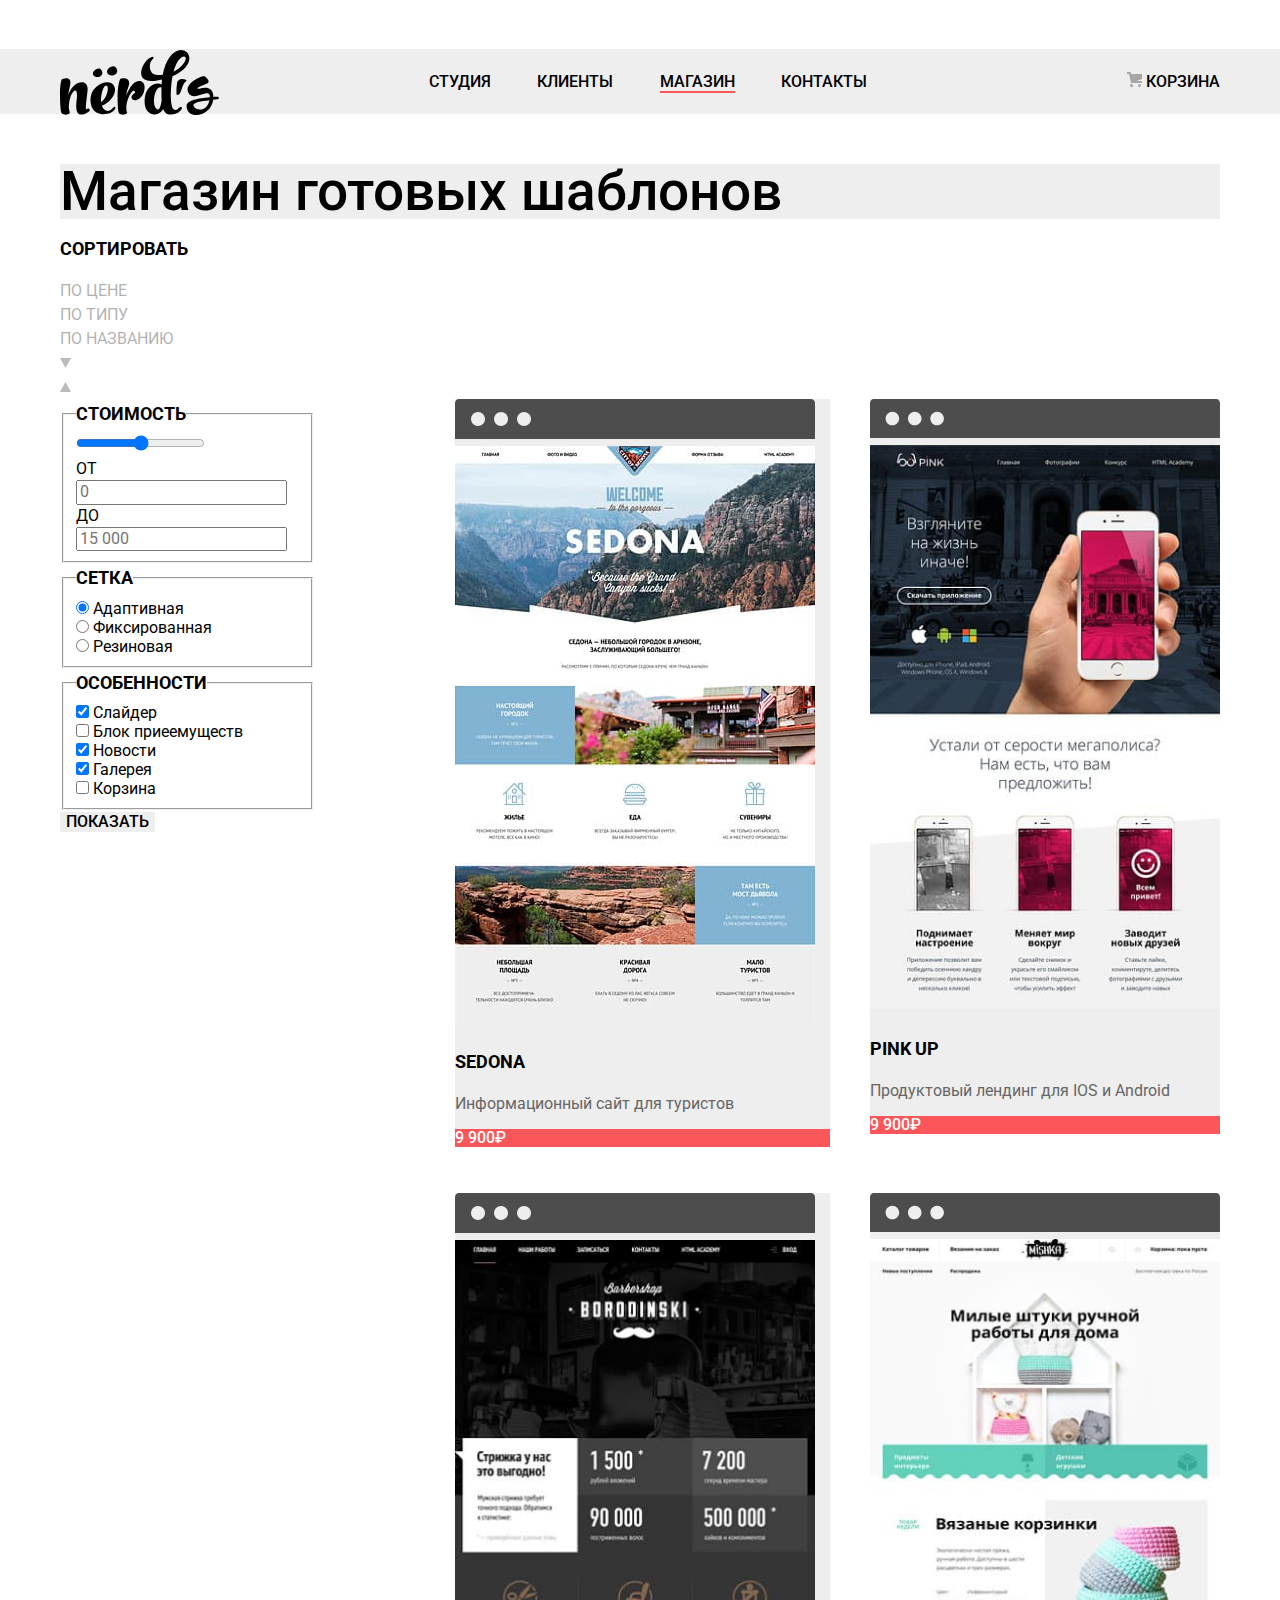
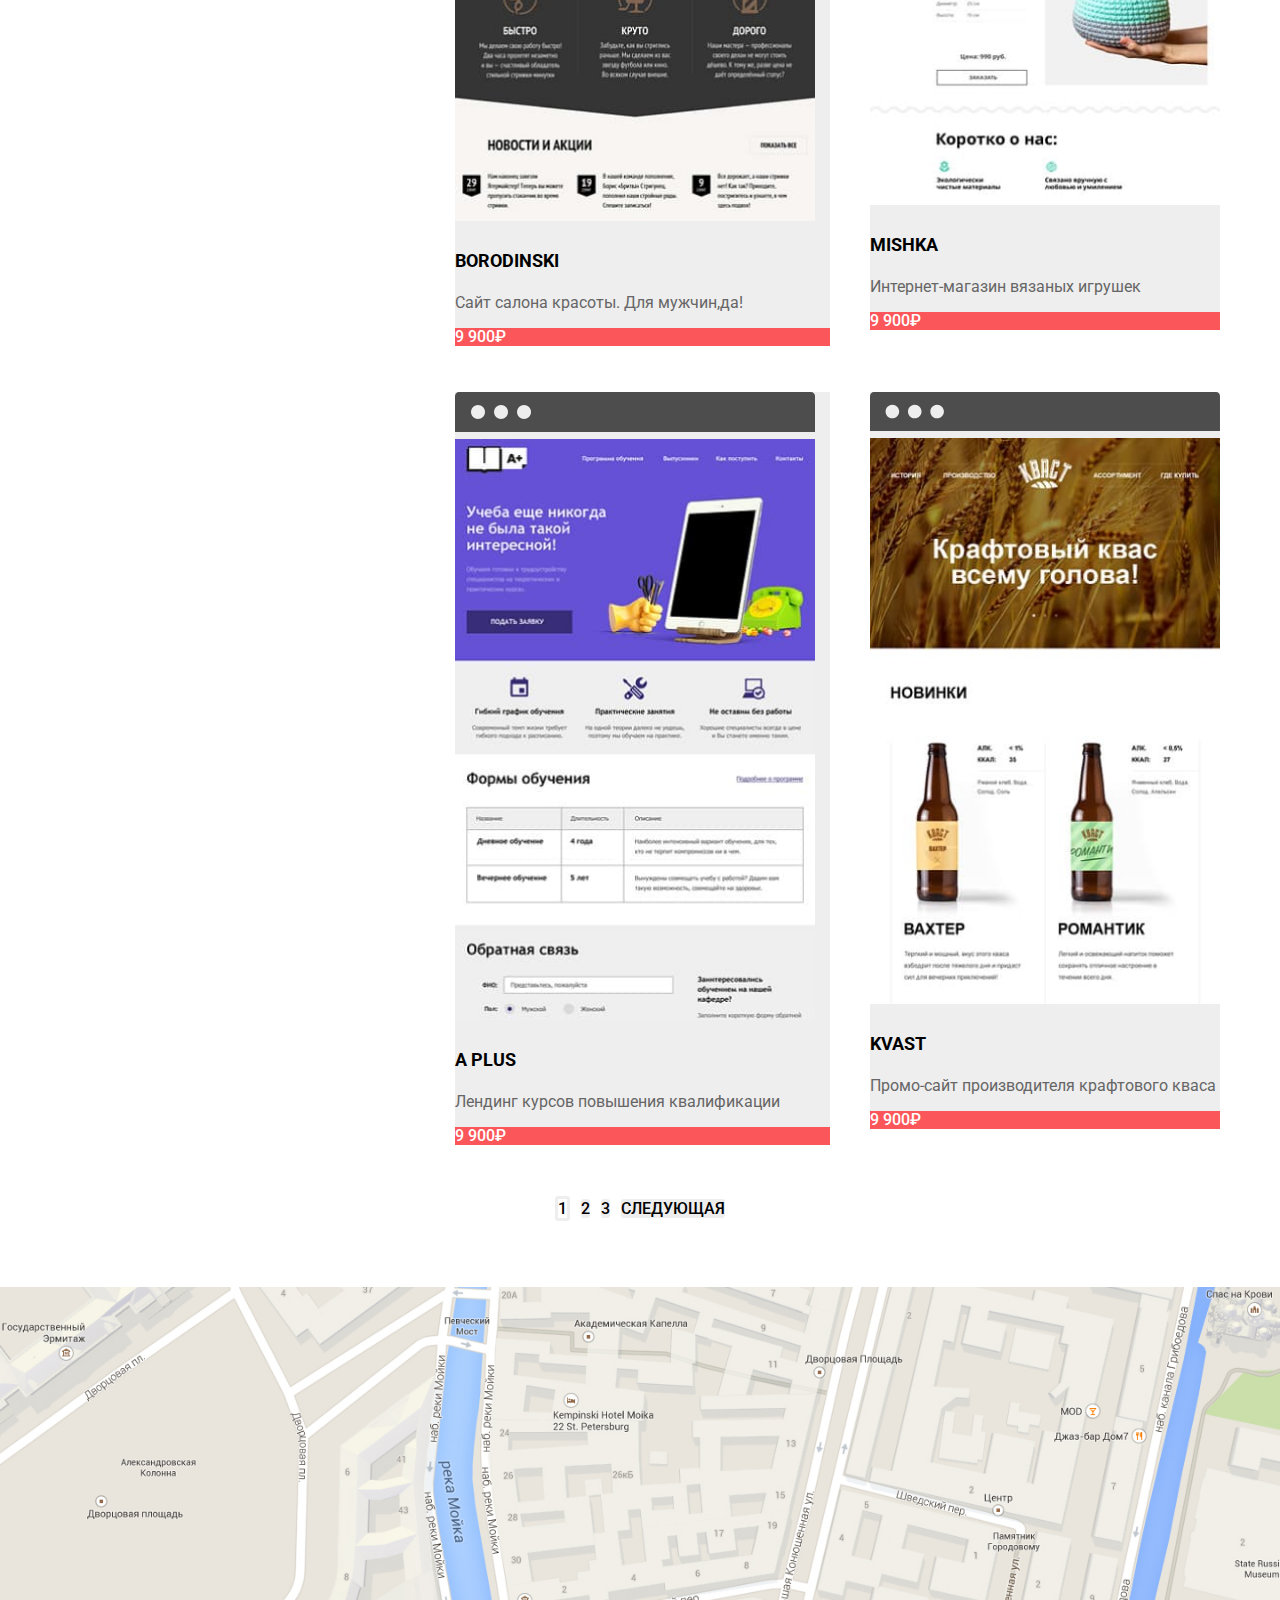
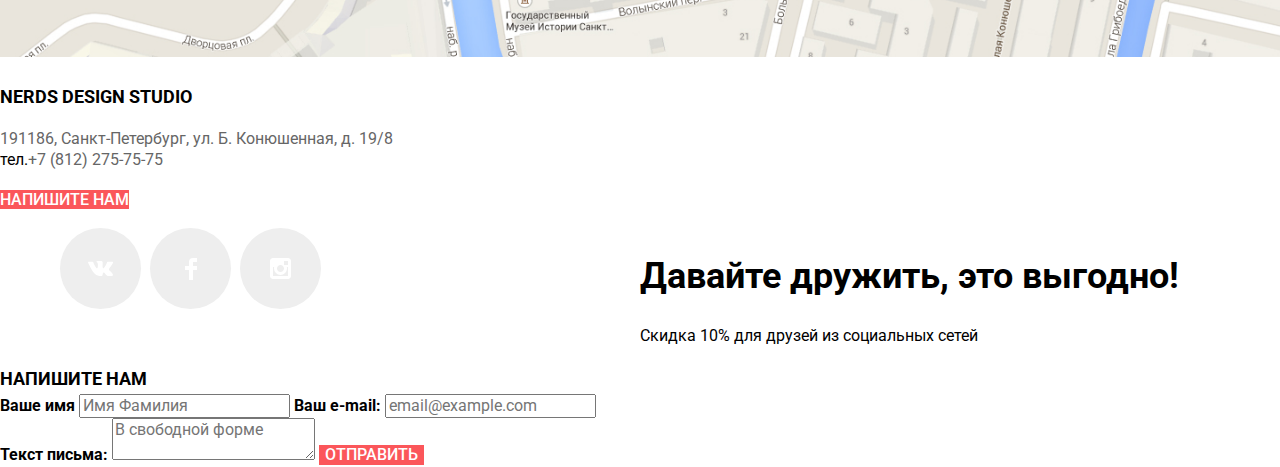
==== catalog.html @ 1a747d37 "6. built grids on flexes and grids" ====
<!DOCTYPE html>
<html class="page" lang="ru">
<head>
  <meta charset="utf-8">
  <title>Каталог "Nerd's" Магазин готовых шаблонов</title>
  <link rel="stylesheet" href="https://fonts.googleapis.com/css2?family=Roboto:wght@400;500;700&display=swap">
  <link href="css/normalize.css" rel="stylesheet">
  <link href="css/style.css" rel="stylesheet">
</head>
<body class="page-body">
<header>
  <nav class="header-nav">
    <div class="container">
      <a class="main-header-logo" href="index.html">
        <img src="img/header/nerds-logo.svg" alt="Логотип Нёрдс" width="159" height="65">
      </a>
      <ul class="site-navigation reset-list">
        <li>
          <a class="nav-link" href="index.html">Студия</a>
        </li>
        <li>
          <a class="nav-link" href="#">Клиенты</a>
        </li>
        <li>
          <a class="nav-link nav-link--active" href="#">Магазин</a>
        </li>
        <li>
          <a class="nav-link" href="#">Контакты</a>
        </li>
      </ul>
      <div class="custom-navigation">
        <a href="#">
          <img src="img/header/cart-icon.svg" width="15" height="15" alt="Значек корзины">
          Корзина
        </a>
      </div>
    </div>
  </nav>
</header>
<main class="container">
  <h1 class="promo-title">Магазин готовых шаблонов</h1>
  <section>
    <section>
      <h2 class="sorting-subtitle">Сортировать</h2>
      <ul class="reset-list">
        <li>
          <a class="sorting-link" href="#">По цене</a>
        </li>
        <li>
          <a class="sorting-link" href="#">По типу</a>
        </li>
        <li>
          <a class="sorting-link" href="#">По названию</a>
        </li>
        <li>
          <a class="sorting-link" href="#">
            <img src="img/catalog/icon-down-dir.svg" width="11" height="10" alt="Убывание">
          </a>
        </li>
        <li>
          <a class="sorting-link" href="#">
            <img src="img/catalog/icon-up-dir.svg" width="11" height="10" alt="Возрастание">
          </a>
        </li>
      </ul>
    </section>
    <div class="grid-catalog">
      <section>
        <form action="https://echo.htmlacademy.ru" method="post">
          <fieldset>
            <legend class="form-legend">Стоимость</legend>
            <input type="range" name="slider-price" min="0" max="15000" step="1">
            <ul class="reset-list cost-list">
              <li>
                <label>
                  От
                  <input class="number-price" type="number" name="min-price" placeholder="0" min="0">
                </label>
              </li>
              <li>
                <label>
                  До
                  <input class="number-price" type="number" name="max-price" placeholder="15 000" max="15000">
                </label>
              </li>
            </ul>
          </fieldset>
          <fieldset>
            <legend class="form-legend">Сетка</legend>
            <ul class="reset-list grid-title">
              <li>
                <input class="grid-input-radio" id="adaptive-radio-input" type="radio" name="grid" value="Adaptive"
                       checked>
                <label class="grid-label" for="adaptive-radio-input">
                  Адаптивная
                </label>
              </li>
              <li>
                <input class="grid-input-radio" id="fixed-radio-input" type="radio" name="grid" value="Fixed">
                <label class="grid-label" for="fixed-radio-input">
                  Фиксированная
                </label>
              </li>
              <li>
                <input class="grid-input-radio" id="rubber-radio-input" type="radio" name="grid" value="Rubber">
                <label class="grid-label" for="rubber-radio-input">
                  Резиновая
                </label>
              </li>
            </ul>
          </fieldset>
          <fieldset>
            <legend class="sorting-subtitle">Особенности</legend>
            <ul class="reset-list features-input-list">
              <li>
                <input class="features-input-checkbox" id="slider-checkbox-input" type="checkbox" name="slider" checked>
                <label class="features-label" for="slider-checkbox-input">
                  Слайдер
                </label>
              </li>
              <li>
                <input class="features-input-checkbox" id="advantage-block-checkbox-input" type="checkbox"
                       name="advantage-block">
                <label class="features-label" for="advantage-block-checkbox-input">
                  Блок приеемуществ
                </label>
              </li>
              <li>
                <input class="features-input-checkbox" id="news-checkbox-input" type="checkbox" name="news" checked>
                <label class="features-label" for="news-checkbox-input">
                  Новости
                </label>
              </li>
              <li>
                <input class="features-input-checkbox" id="gallery-checkbox-input" type="checkbox" name="gallery"
                       checked>
                <label class="features-label" for="gallery-checkbox-input">
                  Галерея
                </label>
              </li>
              <li>
                <input class="features-input-checkbox" id="basket-checkbox-input" type="checkbox" name="basket">
                <label class="features-label" for="basket-checkbox-input">
                  Корзина
                </label>
              </li>
            </ul>
          </fieldset>
          <button class="button button--gray button-border--reset" type="submit">Показать</button>
        </form>
      </section>
      <section>
        <h2 class="visually-hidden">Карточки товаров</h2>
        <ul class="reset-list grid-card">
          <li>
            <article class="card">
              <img src="img/catalog/browser.svg" alt="Черная плашка с тремя кружочками" width="360" height="40">
              <img src="img/catalog/img-sedona.jpg" alt="Сайт Седона за 9900₽" width="360" height="580">
              <section class="card-info">
                <a href="#" aria-label="Ссылка на покупку сайта Седона за 9900₽">
                  <h3 class="catalog-subtitle">Sedona</h3>
                </a>
                <p>
                  Информационный сайт
                  для туристов
                </p>
                <p class="button button--cost">9 900₽</p>
              </section>
            </article>
          </li>
          <li>
            <article class="card">
              <img src="img/catalog/browser.svg" alt="Черная плашка с тремя кружочками" width="360" height="40">
              <img src="img/catalog/img-pink.jpg" alt="Сайт Пинк за 9900₽" width="360" height="580">
              <section class="card-info">
                <a href="#" aria-label="Ссылка на покупку сайта Пинк за 9900₽">
                  <h3 class="catalog-subtitle">Pink up</h3>
                </a>
                <p>
                  Продуктовый лендинг
                  для IOS и Android
                </p>
                <p class="button button--cost">9 900₽</p>
              </section>
            </article>
          </li>
          <li>
            <article class="card">
              <img src="img/catalog/browser.svg" alt="Черная плашка с тремя кружочками" width="360" height="40">
              <img src="img/catalog/img-barbershop.jpg" alt="Сайт Барбершоп Бородинский за 9900₽" width="360"
                   height="580">
              <section class="card-info">
                <a href="#" aria-label="Ссылка на покупку сайта Бородинский за 9900₽">
                  <h3 class="catalog-subtitle">Borodinski</h3>
                </a>
                <p>
                  Сайт салона красоты.
                  Для мужчин,да!
                </p>
                <p class="button button--cost">9 900₽</p>
              </section>
            </article>
          </li>
          <li>
            <article class="card">
              <img src="img/catalog/browser.svg" alt="Черная плашка с тремя кружочками" width="360" height="40">
              <img src="img/catalog/img-mishka.jpg" alt="Сайт Мишка за 9900₽" width="360" height="580">
              <section class="card-info">
                <a href="#" aria-label="Ссылка на покупку сайта Мишка за 9900₽">
                  <h3 class="catalog-subtitle">Mishka</h3>
                </a>
                <p>
                  Интернет-магазин
                  вязаных игрушек
                </p>
                <p class="button button--cost">9 900₽</p>
              </section>
            </article>
          </li>
          <li>
            <article class="card">
              <img src="img/catalog/browser.svg" alt="Черная плашка с тремя кружочками" width="360" height="40">
              <img src="img/catalog/img-aplus.jpg" alt="Сайт А плюс за 9900₽" width="360" height="580">
              <section class="card-info">
                <a href="#" aria-label="Ссылка на покупку сайта А плюс за 9900₽">
                  <h3 class="catalog-subtitle">A plus</h3>
                </a>
                <p>
                  Лендинг курсов повышения
                  квалификации
                </p>
                <p class="button button--cost">9 900₽</p>
              </section>
            </article>
          </li>
          <li>
            <article class="card">
              <img src="img/catalog/browser.svg" alt="Черная плашка с тремя кружочками" width="360" height="40">
              <img src="img/catalog/img-kvast.jpg" alt="Сайт Кваст за 9900₽" width="360" height="580">
              <section class="card-info">
                <a href="#" aria-label="Ссылка на покупку сайта Кваст за 9900₽">
                  <h3 class="catalog-subtitle">Kvast</h3>
                </a>
                <p>
                  Промо-сайт производителя
                  крафтового кваса
                </p>
                <p class="button button--cost">9 900₽</p>
              </section>
            </article>
          </li>
        </ul>
      </section>
    </div>
    <section>
      <h2 class="visually-hidden">Страницы</h2>
      <ul class="reset-list pagination">
        <li>
          <a class="button button--gray button-pagination button-pagination--active">1</a>
        </li>
        <li>
          <a class="button button--gray button-pagination" href="#">2</a>
        </li>
        <li>
          <a class="button button--gray button-pagination" href="#">3</a>
        </li>
        <li>
          <a class="button button--gray button-pagination" href="#">Следующая</a>
        </li>
      </ul>
    </section>
</main>
<footer>
  <section>
    <h2 class="visually-hidden">Карта</h2>
    <section>
      <img src="img/footer/map.png" alt="Карта" width="1440" height="460">
    </section>
    <section>
      <h3 class="title-adress">Nerds design studio</h3>
      <address class="text-contact">
        191186, Санкт-Петербург,
        ул. Б. Конюшенная, д. 19/8
      </address>
      тел.<a class="text-contact" href="tel:+78122757575" aria-label="Контактный номер телефона">+7 (812) 275-75-75</a>
      <p>
        <a href="#" class="button">Напишите нам</a>
      </p>
    </section>
  </section>
  <div class="container social-group">
    <section>
      <ul class="reset-list social-links-group">
        <li>
          <a class="social-link" href="#">
            <img class="social-img" src="img/footer/vk-icon.svg" alt="Вконтакте" width="26" height="15"/>
          </a>
        </li>
        <li>
          <a class="social-link" href="#">
            <img class="social-img" src="img/footer/fb-icon.svg" alt="Фейсбук" width="12" height="22"/>
          </a>
        </li>
        <li>
          <a class="social-link" href="#">
            <img class="social-img" src="img/footer/insta-icon.svg" alt="Инстаграм" width="21" height="21"/>
          </a>
        </li>
      </ul>
    </section>
    <section>
      <h2 class="title-footer">Давайте дружить, это выгодно!</h2>
      <p>Скидка 10% для друзей из социальных сетей</p>
    </section>
  </div>
</footer>
<form action="https://echo.htmlacademy.ru" method="post">
  <legend class="form-legend">Напишите нам</legend>
  <label class="input-label">
    Ваше имя
    <input class="input-text" type="text" name="name" placeholder="Имя Фамилия">
  </label>
  <label class="input-label">
    Ваш e-mail:
    <input class="input-text" type="email" name="e-mail" placeholder="email@example.com">
  </label><br>
  <label class="input-label">
    Текст письма:
    <textarea class="input-text" name="letter" placeholder="В свободной форме"></textarea>
  </label>
  <button class="button button-border--reset" type="submit">Отправить</button>
</form>
</body>
</html>
---- css/style.css ----
:root {
  --gray: #EEEEEE;
  --gray-hover: #DFDFDF;
  --gray-active: #D5D5D5;
  --dark-gray: #666666;
  --black: #000000;
  --coral: #FB565A;
  --coral-hover: #E74246;
  --coral-active: #D7373B;
  --green: #00CA74;
  --green-hover: #00BC6C;
  --green-active: #00AA62;
  --yellow: #EFC849;
  --yellow-hover: #EAB534;
  --yellow-active: #E5A722;
  --white: #FFFFFF;
}

body {
  margin: 0;
  padding: 0;
  min-width: 1180px;
  font-family: "PT Sans Narrow", Roboto, sans-serif;
  font-size: 16px;
  line-height: 24px;
}

img {
  max-width: 100%;
  height: auto;
}

.container {
  width: 1160px;
  margin: 0 auto;
  padding: 0 70px;
}

.page {
  height: 100%;
}

.main-header-logo {
  width: 159px;
  height: 65px;
}

.page-body {
  min-height: 100%;
  display: grid;
  grid-template-rows: min-content 1fr min-content;
  align-content: start;
}

.visually-hidden {
  position: absolute;
  width: 1px;
  height: 1px;
  clip: rect(0 0 0 0);
  clip-path: inset(50%);
  overflow: hidden;
  white-space: nowrap;
}

a {
  text-decoration: none;
  color: var(--black);
}

.promo-block,
.header-nav,
.promo-title {
  background-color: var(--gray);
}

.reset-list {
  margin: 0px;
  padding: 0px;
  list-style: none;
}

.header-nav {
  margin-bottom: 50px;
  font-weight: 500;
  line-height: 30px;
  text-transform: uppercase;
  color: var(--black);
}

.container {
  max-width: 1160px;
  margin: 0 auto;
  padding: 0 10px;
}

.header-nav .container {
  margin-top: 49px;
  display: flex;
  justify-content: space-between;
  align-items: center;
}

.promo-block {
  margin-bottom: 80px;
}

.promo {
  max-width: 537px;
}

.slider-buttons {
  display: flex;
}

.site-navigation {
  min-width: 438px;
  display: flex;
  flex-direction: row;
  justify-content: space-between;
}

.custom-navigation {
  padding-left: 50px;
}

.nav-link--active {
  border-bottom: 2px solid var(--coral);
}

.header-nav a:hover {
  color: var(--coral);
}

.header-nav a:active {
  color: var(--black);
  opacity: 0.3;
}

.promo-title {
  box-sizing: border-box;
  margin: auto;
  font-weight: 500;
  font-size: 55px;
  line-height: 55px;
  text-decoration: none;
}

.promo-slider-1 {
  background: url("../img/index/nerds-index-slide1.png") no-repeat;;
}

.promo-slider-2 {
  background: url("../img/index/nerds-index-slide2.png") no-repeat;
}

.promo-slider-3 {
  background: url("../img/index/nerds-index-slide3.png") no-repeat;
}

.promo-slider-2,
.promo-slider-3 {
  display: none;
}

.category-block {
  display: grid;
  grid-template-columns: 300px 300px 300px;
  gap: 100px;
  margin-bottom: 156px;
}

.info-about-us {
  display: grid;
  grid-template-columns: 652px 360px;
  grid-template-rows: 395px;
  column-gap: 142px;
  margin-bottom: 128px;
}

.statistics-group {
  display: grid;
  grid-template-columns: 1fr 1fr 1fr;
  gap: 15px;
}

.client-group {
  display: flex;
  justify-content: space-between;
}

.category {
  outline: 5px solid rgba(0, 255, 255, 0.7);
  outline-offset: -5px;
}

.social-group {
  display: grid;
  grid-template-columns: 1fr 1fr;
}

.social-links-group {
  display: flex ;
  gap: 9px;
}

.grid-catalog {
  display: grid;
  grid-template-columns: 1fr 3fr;
  gap: 140px;
  margin-bottom: 36px;
}

.grid-card {
  display: grid;
  grid-template-columns: auto auto;
  column-gap: 40px;
  row-gap: 30px;
}

.pagination {
  box-sizing: border-box;
  display: flex;
  justify-content: center;
  gap: 11px;
margin-bottom: 66px;
}

.button {
  font-size: 16px;
  line-height: 18px;
  font-weight: 500;
  color: var(--white);
  text-transform: uppercase;
  background-color: var(--coral);
}

.button:hover {
  background-color: var(--coral-hover);
}

.button:active {
  background-color: var(--coral-active);
  color: rgba(255, 255, 255, 0.3);
}


.category-title {
  text-transform: uppercase;
  font-size: 16px;
  line-height: 24px;
}

.slogan-about-us {
  font-weight: 500;
  font-size: 45px;
  line-height: 45px;
}

.title-about-us {
  font-style: normal;
  font-weight: bold;
  text-transform: uppercase;
}

.statistics {
  font-weight: bold;
  font-size: 45px;
  line-height: 64px;
}

.percent {
  font-weight: bold;
  font-size: 26px;
  line-height: 40px;
}

.statistics-description {
  font-size: 16px;
  line-height: 18px;
}

.text-contact {
  font-size: 16px;
  line-height: 18px;
  text-decoration: none;
  font-style: normal;
  color: var(--dark-gray);
}

.title-adress {
  font-weight: bold;
  font-size: 18px;
  line-height: 30px;
  text-transform: uppercase;
}

.title-footer {
  font-weight: bold;
  font-size: 36px;
  line-height: 36px;
}

.form-legend {
  font-weight: bold;
  font-size: 45px;
  line-height: 53px;
}

.input-label {
  font-weight: bold;
  font-size: 16px;
  line-height: 18px;
}

.input-text {
  font-size: 16px;
  line-height: 18px;
}

.sorting-subtitle,
.form-legend {
  font-weight: bold;
  font-size: 18px;
  line-height: 30px;
  text-transform: uppercase;
}

.sorting-link {
  text-transform: uppercase;
  opacity: 0.3;
}

.sorting-link:hover {
  opacity: 0.6;
}

.sorting-link:active {
  opacity: 1;
}

.grid-item {
  font-size: 16px;
  line-height: 19px;
}

.catalog-subtitle {
  font-weight: bold;
  font-size: 18px;
  line-height: 30px;
  text-transform: uppercase;
  color: var(--black);
}

.catalog-subtitle:hover {
  color: var(--coral);
}

.catalog-subtitle:active {
  color: var(--gray-active);
}

.card {
  background-color: var(--gray);
}

.card-info {
  font-size: 16px;
  line-height: 18px;
  color: var(--dark-gray);
  background-color: var(--gray);
}

.cost-list {
  font-size: 16px;
  line-height: 22px;
  text-transform: uppercase;
}

/* Chrome, Safari, Edge, Opera */
.number-price::-webkit-outer-spin-button,
.number-price::-webkit-inner-spin-button {
  -webkit-appearance: none;
  margin: 0;
}

/* Firefox */
.number-price[type=number] {
  -moz-appearance: textfield;
}

.grid-title {
  font-size: 16px;
  line-height: 19px;
}

.grid-input-radio:disabled + .grid-label {
  color: rgba(0, 0, 0, 0.3);
}

.features-input-checkbox:disabled + .features-label {
  color: rgba(0, 0, 0, 0.3);
}

.features-input-list {
  font-size: 16px;
  line-height: 19px;
}

.features-item:disabled {
  color: rgba(0, 0, 0, 0.3);
}

.button--cost:active {
  color: rgba(255, 255, 255, 1);
}

.button--green {
  background-color: var(--green);
}

.button--yellow {
  background-color: var(--yellow);
}

.button--gray {
  color: var(--black);
  background-color: var(--gray);
}

.button--gray:hover {
  color: var(--black);
  background-color: var(--gray-hover);
}

.button--gray:active {
  color: rgba(0, 0, 0, 0.3);
  background-color: var(--gray-hover);
}

.button-pagination {
  border-radius: 3px;
}

.button-pagination:active {
  box-shadow: inset 0px 3px 0px rgba(0, 1, 1, 0.1);
  border-radius: 3px;
  border: 0px solid var(--gray);
}

.button-pagination:hover {
  border: 0px solid var(--gray);
}

.button-pagination--active {
  background-color: var(--white);
  border: 3px solid var(--gray)
}

.client-link {
  opacity: 0.2;
}

.client-link:hover {
  opacity: 1;
}

.client-link:active {
  opacity: 0.1;
}

.social-link {
  width: 81px;
  height: 81px;
  display: grid;
  align-items: center;
  justify-content: center;
  background-color: var(--gray);
  border-radius: 50%;
}

.social-link:hover {
  background-color: var(--coral);
}

.social-link:active {
  background-color: var(--coral-active);
}

.social-link:active .social-img {
  opacity: 0.3;
}

.button--yellow:hover {
  background-color: var(--yellow-hover);
}

.button--yellow:active {
  background-color: var(--yellow-active);
}

.button--green:hover {
  background-color: var(--green-hover);
}

.button--green:active {
  background-color: var(--green-active);
}

.button-border--reset {
  border: none;
}
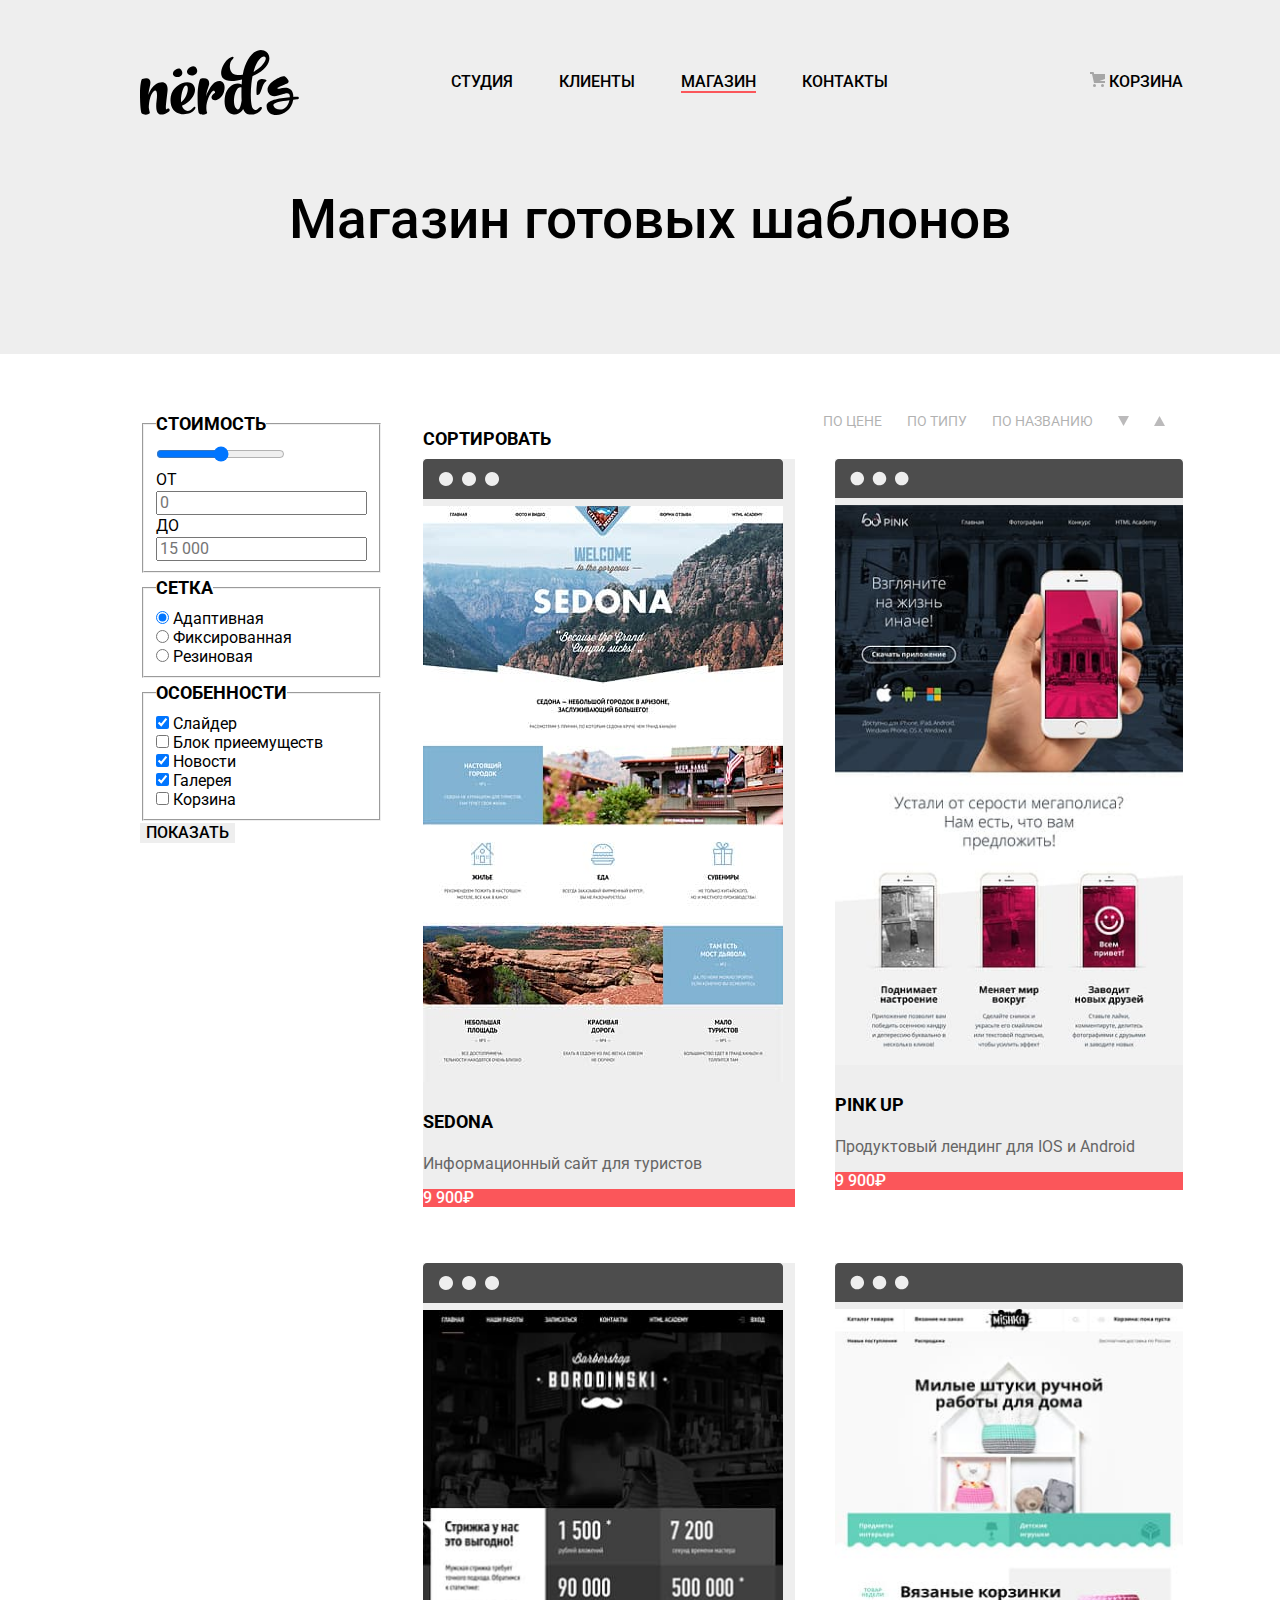
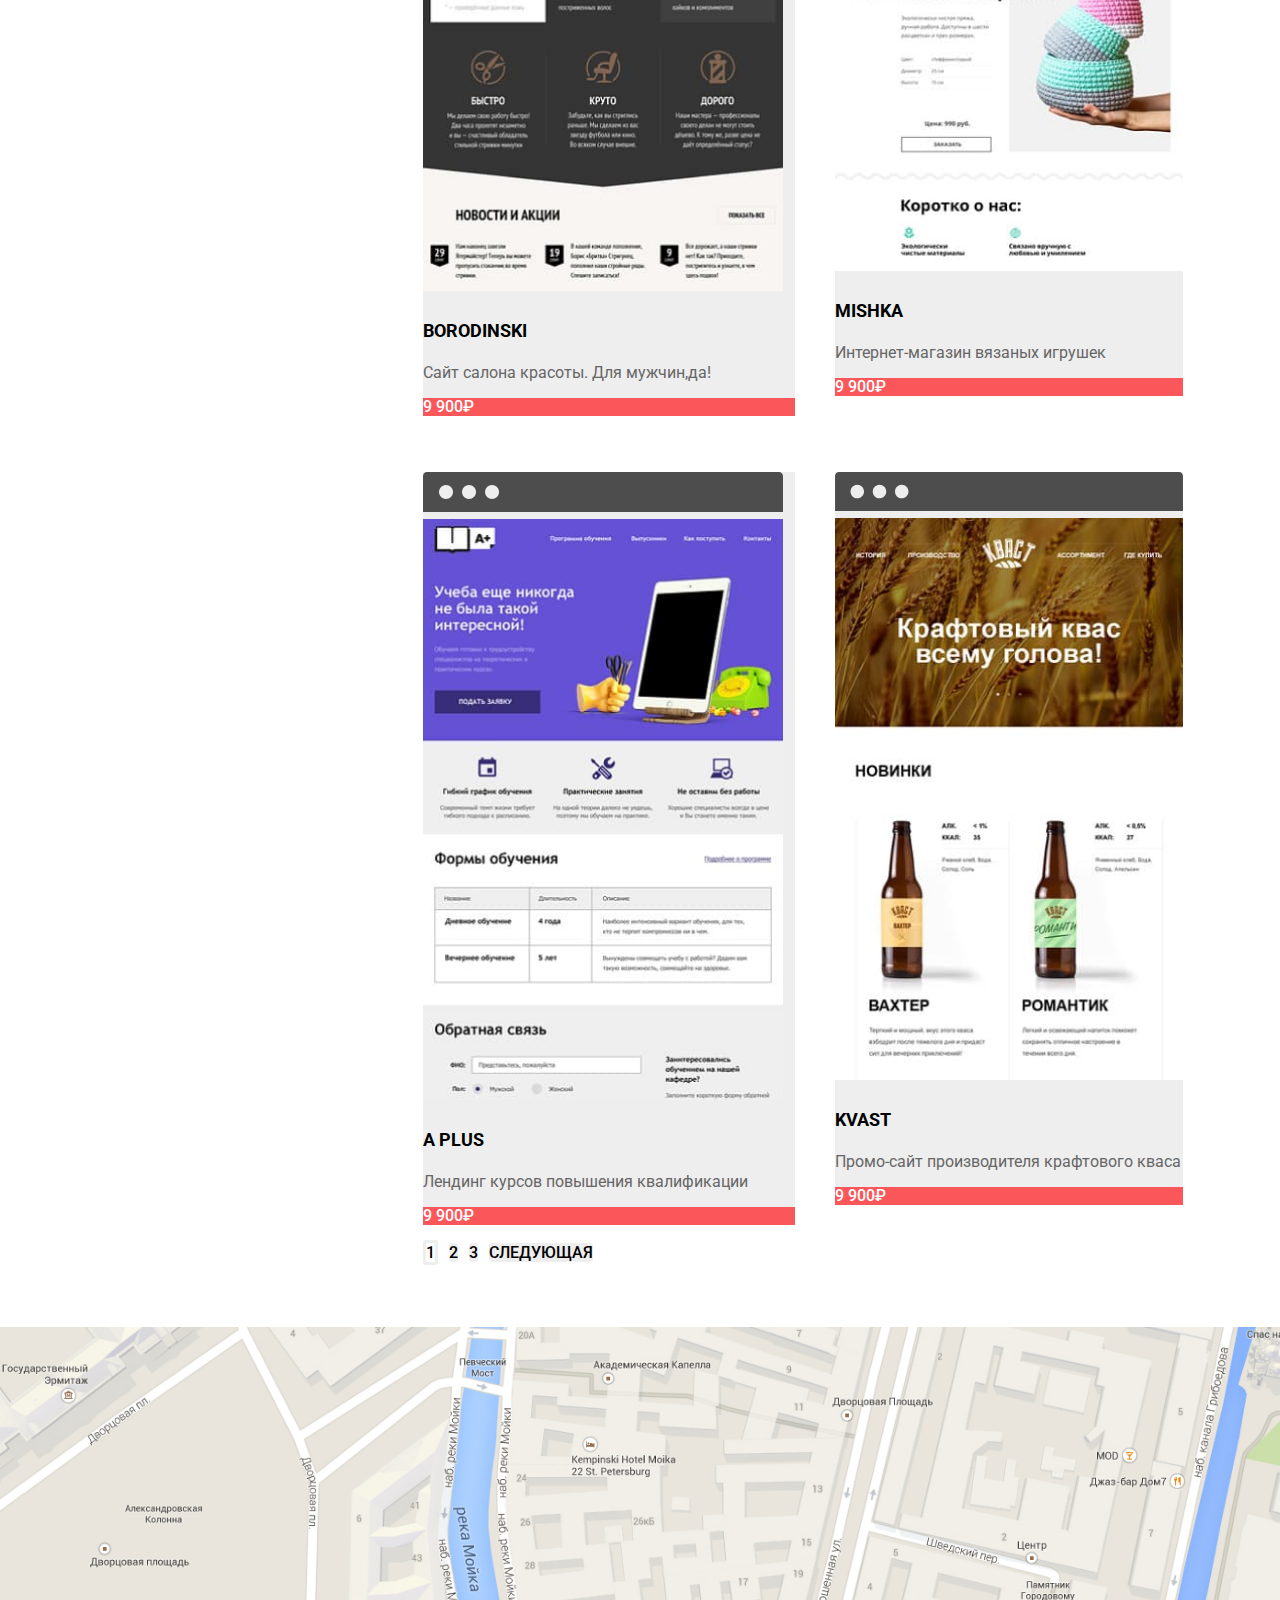
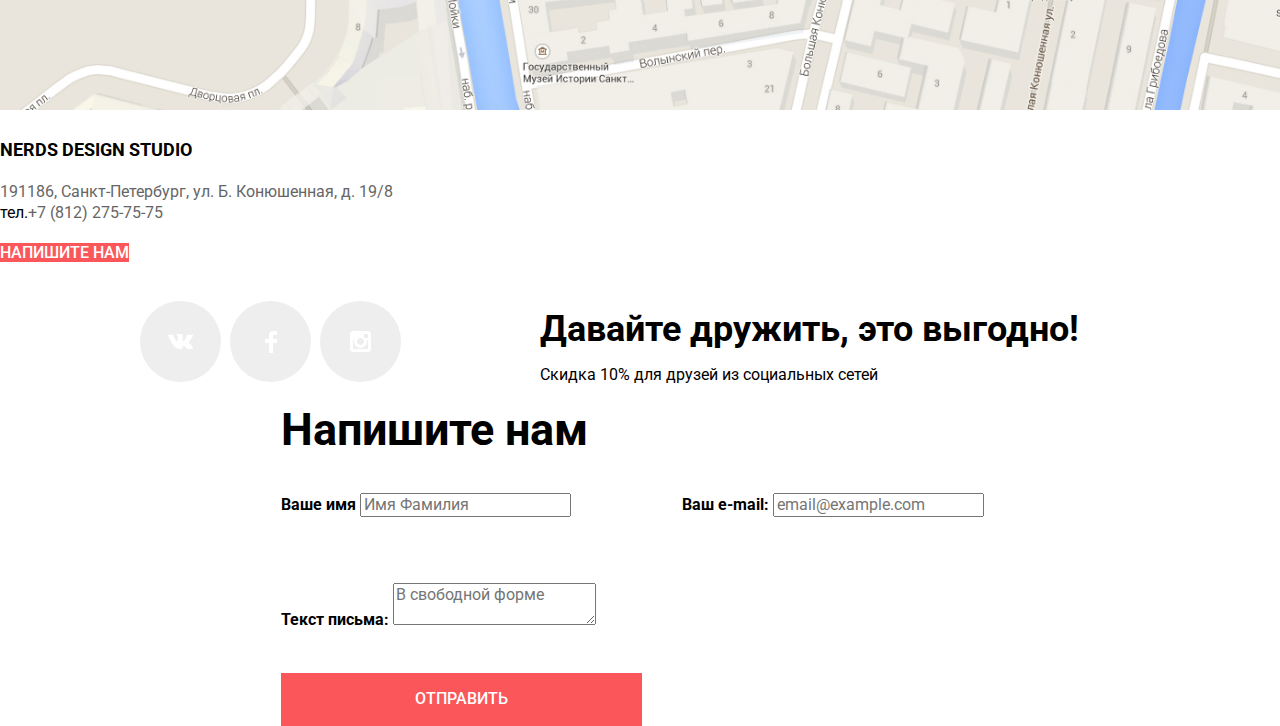
==== commit 318d03e3: "6 Fixed grids and flexes" ====
--- a/catalog.html
+++ b/catalog.html
@@ -3,7 +3,7 @@
 <head>
   <meta charset="utf-8">
   <title>Каталог "Nerd's" Магазин готовых шаблонов</title>
-  <link rel="stylesheet" href="https://fonts.googleapis.com/css2?family=Roboto:wght@400;500;700&display=swap">
+  <link href="https://fonts.googleapis.com/css2?family=Roboto:wght@400;500;700&display=swap" rel="stylesheet">
   <link href="css/normalize.css" rel="stylesheet">
   <link href="css/style.css" rel="stylesheet">
 </head>
@@ -12,7 +12,7 @@
   <nav class="header-nav">
     <div class="container">
       <a class="main-header-logo" href="index.html">
-        <img src="img/header/nerds-logo.svg" alt="Логотип Нёрдс" width="159" height="65">
+        <img alt="Логотип Нёрдс" height="65" src="img/header/nerds-logo.svg" width="159">
       </a>
       <ul class="site-navigation reset-list">
         <li>
@@ -30,251 +30,253 @@
       </ul>
       <div class="custom-navigation">
         <a href="#">
-          <img src="img/header/cart-icon.svg" width="15" height="15" alt="Значек корзины">
+          <img alt="Значек корзины" height="15" src="img/header/cart-icon.svg" width="15">
           Корзина
         </a>
       </div>
     </div>
   </nav>
 </header>
-<main class="container">
-  <h1 class="promo-title">Магазин готовых шаблонов</h1>
-  <section>
-    <section>
-      <h2 class="sorting-subtitle">Сортировать</h2>
-      <ul class="reset-list">
-        <li>
-          <a class="sorting-link" href="#">По цене</a>
-        </li>
-        <li>
-          <a class="sorting-link" href="#">По типу</a>
-        </li>
-        <li>
-          <a class="sorting-link" href="#">По названию</a>
-        </li>
-        <li>
-          <a class="sorting-link" href="#">
-            <img src="img/catalog/icon-down-dir.svg" width="11" height="10" alt="Убывание">
-          </a>
-        </li>
-        <li>
-          <a class="sorting-link" href="#">
-            <img src="img/catalog/icon-up-dir.svg" width="11" height="10" alt="Возрастание">
-          </a>
-        </li>
-      </ul>
-    </section>
-    <div class="grid-catalog">
-      <section>
-        <form action="https://echo.htmlacademy.ru" method="post">
-          <fieldset>
-            <legend class="form-legend">Стоимость</legend>
-            <input type="range" name="slider-price" min="0" max="15000" step="1">
-            <ul class="reset-list cost-list">
-              <li>
-                <label>
-                  От
-                  <input class="number-price" type="number" name="min-price" placeholder="0" min="0">
-                </label>
-              </li>
-              <li>
-                <label>
-                  До
-                  <input class="number-price" type="number" name="max-price" placeholder="15 000" max="15000">
-                </label>
-              </li>
-            </ul>
-          </fieldset>
-          <fieldset>
-            <legend class="form-legend">Сетка</legend>
-            <ul class="reset-list grid-title">
-              <li>
-                <input class="grid-input-radio" id="adaptive-radio-input" type="radio" name="grid" value="Adaptive"
-                       checked>
-                <label class="grid-label" for="adaptive-radio-input">
-                  Адаптивная
-                </label>
-              </li>
-              <li>
-                <input class="grid-input-radio" id="fixed-radio-input" type="radio" name="grid" value="Fixed">
-                <label class="grid-label" for="fixed-radio-input">
-                  Фиксированная
-                </label>
-              </li>
-              <li>
-                <input class="grid-input-radio" id="rubber-radio-input" type="radio" name="grid" value="Rubber">
-                <label class="grid-label" for="rubber-radio-input">
-                  Резиновая
-                </label>
-              </li>
-            </ul>
-          </fieldset>
-          <fieldset>
-            <legend class="sorting-subtitle">Особенности</legend>
-            <ul class="reset-list features-input-list">
-              <li>
-                <input class="features-input-checkbox" id="slider-checkbox-input" type="checkbox" name="slider" checked>
-                <label class="features-label" for="slider-checkbox-input">
-                  Слайдер
-                </label>
-              </li>
-              <li>
-                <input class="features-input-checkbox" id="advantage-block-checkbox-input" type="checkbox"
-                       name="advantage-block">
-                <label class="features-label" for="advantage-block-checkbox-input">
-                  Блок приеемуществ
-                </label>
-              </li>
-              <li>
-                <input class="features-input-checkbox" id="news-checkbox-input" type="checkbox" name="news" checked>
-                <label class="features-label" for="news-checkbox-input">
-                  Новости
-                </label>
-              </li>
-              <li>
-                <input class="features-input-checkbox" id="gallery-checkbox-input" type="checkbox" name="gallery"
-                       checked>
-                <label class="features-label" for="gallery-checkbox-input">
-                  Галерея
-                </label>
-              </li>
-              <li>
-                <input class="features-input-checkbox" id="basket-checkbox-input" type="checkbox" name="basket">
-                <label class="features-label" for="basket-checkbox-input">
-                  Корзина
-                </label>
-              </li>
-            </ul>
-          </fieldset>
-          <button class="button button--gray button-border--reset" type="submit">Показать</button>
-        </form>
-      </section>
-      <section>
-        <h2 class="visually-hidden">Карточки товаров</h2>
-        <ul class="reset-list grid-card">
-          <li>
-            <article class="card">
-              <img src="img/catalog/browser.svg" alt="Черная плашка с тремя кружочками" width="360" height="40">
-              <img src="img/catalog/img-sedona.jpg" alt="Сайт Седона за 9900₽" width="360" height="580">
-              <section class="card-info">
-                <a href="#" aria-label="Ссылка на покупку сайта Седона за 9900₽">
-                  <h3 class="catalog-subtitle">Sedona</h3>
-                </a>
-                <p>
-                  Информационный сайт
-                  для туристов
-                </p>
-                <p class="button button--cost">9 900₽</p>
-              </section>
-            </article>
-          </li>
-          <li>
-            <article class="card">
-              <img src="img/catalog/browser.svg" alt="Черная плашка с тремя кружочками" width="360" height="40">
-              <img src="img/catalog/img-pink.jpg" alt="Сайт Пинк за 9900₽" width="360" height="580">
-              <section class="card-info">
-                <a href="#" aria-label="Ссылка на покупку сайта Пинк за 9900₽">
-                  <h3 class="catalog-subtitle">Pink up</h3>
-                </a>
-                <p>
-                  Продуктовый лендинг
-                  для IOS и Android
-                </p>
-                <p class="button button--cost">9 900₽</p>
-              </section>
-            </article>
-          </li>
-          <li>
-            <article class="card">
-              <img src="img/catalog/browser.svg" alt="Черная плашка с тремя кружочками" width="360" height="40">
-              <img src="img/catalog/img-barbershop.jpg" alt="Сайт Барбершоп Бородинский за 9900₽" width="360"
-                   height="580">
-              <section class="card-info">
-                <a href="#" aria-label="Ссылка на покупку сайта Бородинский за 9900₽">
-                  <h3 class="catalog-subtitle">Borodinski</h3>
-                </a>
-                <p>
-                  Сайт салона красоты.
-                  Для мужчин,да!
-                </p>
-                <p class="button button--cost">9 900₽</p>
-              </section>
-            </article>
-          </li>
-          <li>
-            <article class="card">
-              <img src="img/catalog/browser.svg" alt="Черная плашка с тремя кружочками" width="360" height="40">
-              <img src="img/catalog/img-mishka.jpg" alt="Сайт Мишка за 9900₽" width="360" height="580">
-              <section class="card-info">
-                <a href="#" aria-label="Ссылка на покупку сайта Мишка за 9900₽">
-                  <h3 class="catalog-subtitle">Mishka</h3>
-                </a>
-                <p>
-                  Интернет-магазин
-                  вязаных игрушек
-                </p>
-                <p class="button button--cost">9 900₽</p>
-              </section>
-            </article>
-          </li>
-          <li>
-            <article class="card">
-              <img src="img/catalog/browser.svg" alt="Черная плашка с тремя кружочками" width="360" height="40">
-              <img src="img/catalog/img-aplus.jpg" alt="Сайт А плюс за 9900₽" width="360" height="580">
-              <section class="card-info">
-                <a href="#" aria-label="Ссылка на покупку сайта А плюс за 9900₽">
-                  <h3 class="catalog-subtitle">A plus</h3>
-                </a>
-                <p>
-                  Лендинг курсов повышения
-                  квалификации
-                </p>
-                <p class="button button--cost">9 900₽</p>
-              </section>
-            </article>
-          </li>
-          <li>
-            <article class="card">
-              <img src="img/catalog/browser.svg" alt="Черная плашка с тремя кружочками" width="360" height="40">
-              <img src="img/catalog/img-kvast.jpg" alt="Сайт Кваст за 9900₽" width="360" height="580">
-              <section class="card-info">
-                <a href="#" aria-label="Ссылка на покупку сайта Кваст за 9900₽">
-                  <h3 class="catalog-subtitle">Kvast</h3>
-                </a>
-                <p>
-                  Промо-сайт производителя
-                  крафтового кваса
-                </p>
-                <p class="button button--cost">9 900₽</p>
-              </section>
-            </article>
+<main>
+  <div class="promo-title-gray">
+    <div class="container">
+      <h1 class="promo-title">Магазин готовых шаблонов</h1>
+    </div>
+  </div>
+  <div class="container">
+    <section>
+      <div class="grid-catalog">
+        <h2 class="sorting-subtitle sort">Сортировать</h2>
+        <ul class="reset-list sorting-links">
+          <li>
+            <a class="sorting-link" href="#">По цене</a>
+          </li>
+          <li>
+            <a class="sorting-link" href="#">По типу</a>
+          </li>
+          <li>
+            <a class="sorting-link" href="#">По названию</a>
+          </li>
+          <li>
+            <a class="sorting-link" href="#">
+              <img alt="Убывание" height="10" src="img/catalog/icon-down-dir.svg" width="11">
+            </a>
+          </li>
+          <li>
+            <a class="sorting-link" href="#">
+              <img alt="Возрастание" height="10" src="img/catalog/icon-up-dir.svg" width="11">
+            </a>
           </li>
         </ul>
-      </section>
-    </div>
-    <section>
-      <h2 class="visually-hidden">Страницы</h2>
-      <ul class="reset-list pagination">
-        <li>
-          <a class="button button--gray button-pagination button-pagination--active">1</a>
-        </li>
-        <li>
-          <a class="button button--gray button-pagination" href="#">2</a>
-        </li>
-        <li>
-          <a class="button button--gray button-pagination" href="#">3</a>
-        </li>
-        <li>
-          <a class="button button--gray button-pagination" href="#">Следующая</a>
-        </li>
-      </ul>
-    </section>
+        <section class="grid-section">
+          <form action="https://echo.htmlacademy.ru" method="post">
+            <fieldset>
+              <legend class="sorting-subtitle cost">Стоимость</legend>
+              <input max="15000" min="0" name="slider-price" step="1" type="range">
+              <ul class=" cost-list reset-list">
+                <li>
+                  <label>
+                    От
+                    <input class="number-price" min="0" name="min-price" placeholder="0" type="number">
+                  </label>
+                </li>
+                <li>
+                  <label>
+                    До
+                    <input class="number-price" max="15000" name="max-price" placeholder="15 000" type="number">
+                  </label>
+                </li>
+              </ul>
+            </fieldset>
+            <fieldset>
+              <legend class="sorting-subtitle">Сетка</legend>
+              <ul class=" grid-title reset-list">
+                <li>
+                  <input checked class="grid-input-radio" id="adaptive-radio-input" name="grid" type="radio"
+                         value="Adaptive">
+                  <label class="grid-label" for="adaptive-radio-input">
+                    Адаптивная
+                  </label>
+                </li>
+                <li>
+                  <input class="grid-input-radio" id="fixed-radio-input" name="grid" type="radio" value="Fixed">
+                  <label class="grid-label" for="fixed-radio-input">
+                    Фиксированная
+                  </label>
+                </li>
+                <li>
+                  <input class="grid-input-radio" id="rubber-radio-input" name="grid" type="radio" value="Rubber">
+                  <label class="grid-label" for="rubber-radio-input">
+                    Резиновая
+                  </label>
+                </li>
+              </ul>
+            </fieldset>
+            <fieldset>
+              <legend class="sorting-subtitle">Особенности</legend>
+              <ul class=" features-input-list reset-list">
+                <li>
+                  <input checked class="features-input-checkbox" id="slider-checkbox-input" name="slider"
+                         type="checkbox">
+                  <label class="features-label" for="slider-checkbox-input">
+                    Слайдер
+                  </label>
+                </li>
+                <li>
+                  <input class="features-input-checkbox" id="advantage-block-checkbox-input" name="advantage-block"
+                         type="checkbox">
+                  <label class="features-label" for="advantage-block-checkbox-input">
+                    Блок приеемуществ
+                  </label>
+                </li>
+                <li>
+                  <input checked class="features-input-checkbox" id="news-checkbox-input" name="news" type="checkbox">
+                  <label class="features-label" for="news-checkbox-input">
+                    Новости
+                  </label>
+                </li>
+                <li>
+                  <input checked class="features-input-checkbox" id="gallery-checkbox-input" name="gallery"
+                         type="checkbox">
+                  <label class="features-label" for="gallery-checkbox-input">
+                    Галерея
+                  </label>
+                </li>
+                <li>
+                  <input class="features-input-checkbox" id="basket-checkbox-input" name="basket" type="checkbox">
+                  <label class="features-label" for="basket-checkbox-input">
+                    Корзина
+                  </label>
+                </li>
+              </ul>
+            </fieldset>
+            <button class="button button--gray button-border--reset" type="submit">Показать</button>
+          </form>
+        </section>
+        <section class="grid-cards">
+          <h2 class="visually-hidden">Карточки товаров</h2>
+          <ul class=" card-catalog reset-list">
+            <li>
+              <article class="card">
+                <img alt="Черная плашка с тремя кружочками" height="40" src="img/catalog/browser.svg" width="360">
+                <img alt="Сайт Седона за 9900₽" height="580" src="img/catalog/img-sedona.jpg" width="360">
+                <section class="card-info">
+                  <a aria-label="Ссылка на покупку сайта Седона за 9900₽" href="#">
+                    <h3 class="catalog-subtitle">Sedona</h3>
+                  </a>
+                  <p>
+                    Информационный сайт
+                    для туристов
+                  </p>
+                  <p class="button button--cost">9 900₽</p>
+                </section>
+              </article>
+            </li>
+            <li>
+              <article class="card">
+                <img alt="Черная плашка с тремя кружочками" height="40" src="img/catalog/browser.svg" width="360">
+                <img alt="Сайт Пинк за 9900₽" height="580" src="img/catalog/img-pink.jpg" width="360">
+                <section class="card-info">
+                  <a aria-label="Ссылка на покупку сайта Пинк за 9900₽" href="#">
+                    <h3 class="catalog-subtitle">Pink up</h3>
+                  </a>
+                  <p>
+                    Продуктовый лендинг
+                    для IOS и Android
+                  </p>
+                  <p class="button button--cost">9 900₽</p>
+                </section>
+              </article>
+            </li>
+            <li>
+              <article class="card">
+                <img alt="Черная плашка с тремя кружочками" height="40" src="img/catalog/browser.svg" width="360">
+                <img alt="Сайт Барбершоп Бородинский за 9900₽" height="580" src="img/catalog/img-barbershop.jpg"
+                     width="360">
+                <section class="card-info">
+                  <a aria-label="Ссылка на покупку сайта Бородинский за 9900₽" href="#">
+                    <h3 class="catalog-subtitle">Borodinski</h3>
+                  </a>
+                  <p>
+                    Сайт салона красоты.
+                    Для мужчин,да!
+                  </p>
+                  <p class="button button--cost">9 900₽</p>
+                </section>
+              </article>
+            </li>
+            <li>
+              <article class="card">
+                <img alt="Черная плашка с тремя кружочками" height="40" src="img/catalog/browser.svg" width="360">
+                <img alt="Сайт Мишка за 9900₽" height="580" src="img/catalog/img-mishka.jpg" width="360">
+                <section class="card-info">
+                  <a aria-label="Ссылка на покупку сайта Мишка за 9900₽" href="#">
+                    <h3 class="catalog-subtitle">Mishka</h3>
+                  </a>
+                  <p>
+                    Интернет-магазин
+                    вязаных игрушек
+                  </p>
+                  <p class="button button--cost">9 900₽</p>
+                </section>
+              </article>
+            </li>
+            <li>
+              <article class="card">
+                <img alt="Черная плашка с тремя кружочками" height="40" src="img/catalog/browser.svg" width="360">
+                <img alt="Сайт А плюс за 9900₽" height="580" src="img/catalog/img-aplus.jpg" width="360">
+                <section class="card-info">
+                  <a aria-label="Ссылка на покупку сайта А плюс за 9900₽" href="#">
+                    <h3 class="catalog-subtitle">A plus</h3>
+                  </a>
+                  <p>
+                    Лендинг курсов повышения
+                    квалификации
+                  </p>
+                  <p class="button button--cost">9 900₽</p>
+                </section>
+              </article>
+            </li>
+            <li>
+              <article class="card">
+                <img alt="Черная плашка с тремя кружочками" height="40" src="img/catalog/browser.svg" width="360">
+                <img alt="Сайт Кваст за 9900₽" height="580" src="img/catalog/img-kvast.jpg" width="360">
+                <section class="card-info">
+                  <a aria-label="Ссылка на покупку сайта Кваст за 9900₽" href="#">
+                    <h3 class="catalog-subtitle">Kvast</h3>
+                  </a>
+                  <p>
+                    Промо-сайт производителя
+                    крафтового кваса
+                  </p>
+                  <p class="button button--cost">9 900₽</p>
+                </section>
+              </article>
+            </li>
+          </ul>
+        </section>
+        <h2 class="visually-hidden">Страницы</h2>
+        <ul class="pagination reset-list">
+          <li>
+            <a class="button button--gray button-pagination button-pagination--active">1</a>
+          </li>
+          <li>
+            <a class="button button--gray button-pagination" href="#">2</a>
+          </li>
+          <li>
+            <a class="button button--gray button-pagination" href="#">3</a>
+          </li>
+          <li>
+            <a class="button button--gray button-pagination" href="#">Следующая</a>
+          </li>
+        </ul>
+      </div>
 </main>
 <footer>
   <section>
     <h2 class="visually-hidden">Карта</h2>
     <section>
-      <img src="img/footer/map.png" alt="Карта" width="1440" height="460">
+      <img alt="Карта" height="460" src="img/footer/map.png" width="1440">
     </section>
     <section>
       <h3 class="title-adress">Nerds design studio</h3>
@@ -282,28 +284,28 @@
         191186, Санкт-Петербург,
         ул. Б. Конюшенная, д. 19/8
       </address>
-      тел.<a class="text-contact" href="tel:+78122757575" aria-label="Контактный номер телефона">+7 (812) 275-75-75</a>
+      тел.<a aria-label="Контактный номер телефона" class="text-contact" href="tel:+78122757575">+7 (812) 275-75-75</a>
       <p>
-        <a href="#" class="button">Напишите нам</a>
+        <a class="button" href="#">Напишите нам</a>
       </p>
     </section>
   </section>
   <div class="container social-group">
     <section>
-      <ul class="reset-list social-links-group">
+      <ul class=" social-links-group reset-list">
         <li>
           <a class="social-link" href="#">
-            <img class="social-img" src="img/footer/vk-icon.svg" alt="Вконтакте" width="26" height="15"/>
+            <img alt="Вконтакте" class="social-img" height="15" src="img/footer/vk-icon.svg" width="26"/>
           </a>
         </li>
         <li>
           <a class="social-link" href="#">
-            <img class="social-img" src="img/footer/fb-icon.svg" alt="Фейсбук" width="12" height="22"/>
+            <img alt="Фейсбук" class="social-img" height="22" src="img/footer/fb-icon.svg" width="12"/>
           </a>
         </li>
         <li>
           <a class="social-link" href="#">
-            <img class="social-img" src="img/footer/insta-icon.svg" alt="Инстаграм" width="21" height="21"/>
+            <img alt="Инстаграм" class="social-img" height="21" src="img/footer/insta-icon.svg" width="21"/>
           </a>
         </li>
       </ul>
@@ -315,20 +317,22 @@
   </div>
 </footer>
 <form action="https://echo.htmlacademy.ru" method="post">
-  <legend class="form-legend">Напишите нам</legend>
-  <label class="input-label">
-    Ваше имя
-    <input class="input-text" type="text" name="name" placeholder="Имя Фамилия">
-  </label>
-  <label class="input-label">
-    Ваш e-mail:
-    <input class="input-text" type="email" name="e-mail" placeholder="email@example.com">
-  </label><br>
-  <label class="input-label">
-    Текст письма:
-    <textarea class="input-text" name="letter" placeholder="В свободной форме"></textarea>
-  </label>
-  <button class="button button-border--reset" type="submit">Отправить</button>
+  <div class="form-grid">
+    <legend class="form-legend">Напишите нам</legend>
+    <label class="form-grid-name input-label">
+      Ваше имя
+      <input class="input-text" name="name" placeholder="Имя Фамилия" type="text">
+    </label>
+    <label class="form-grid-email input-label">
+      Ваш e-mail:
+      <input class="input-text" name="e-mail" placeholder="email@example.com" type="email">
+    </label><br>
+    <label class="form-grid-text input-label">
+      Текст письма:
+      <textarea class="input-text" name="letter" placeholder="В свободной форме"></textarea>
+    </label>
+    <button class="form-grid-button button button-border--reset" type="submit">Отправить</button>
+  </div>
 </form>
 </body>
 </html>
--- a/css/style.css
+++ b/css/style.css
@@ -31,11 +31,6 @@
   height: auto;
 }
 
-.container {
-  width: 1160px;
-  margin: 0 auto;
-  padding: 0 70px;
-}
 
 .page {
   height: 100%;
@@ -70,7 +65,7 @@
 
 .promo-block,
 .header-nav,
-.promo-title {
+.promo-title-gray {
   background-color: var(--gray);
 }
 
@@ -81,7 +76,6 @@
 }
 
 .header-nav {
-  margin-bottom: 50px;
   font-weight: 500;
   line-height: 30px;
   text-transform: uppercase;
@@ -90,19 +84,22 @@
 
 .container {
   max-width: 1160px;
-  margin: 0 auto;
-  padding: 0 10px;
+  margin: 0 0;
+  padding-left: 140px;
+  padding-right: 140px;
 }
 
 .header-nav .container {
-  margin-top: 49px;
-  display: flex;
+  display: flex;
+  padding-top: 49px;
+  padding-bottom: 78px;
   justify-content: space-between;
   align-items: center;
 }
 
 .promo-block {
   margin-bottom: 80px;
+  padding-bottom: 80px;
 }
 
 .promo {
@@ -111,12 +108,12 @@
 
 .slider-buttons {
   display: flex;
+  gap: 17px;
 }
 
 .site-navigation {
   min-width: 438px;
   display: flex;
-  flex-direction: row;
   justify-content: space-between;
 }
 
@@ -137,9 +134,14 @@
   opacity: 0.3;
 }
 
+.promo-title-gray {
+  margin-bottom: 55px;
+}
+
 .promo-title {
-  box-sizing: border-box;
+  max-width: 745px;
   margin: auto;
+  padding-bottom: 107px;
   font-weight: 500;
   font-size: 55px;
   line-height: 55px;
@@ -165,7 +167,7 @@
 
 .category-block {
   display: grid;
-  grid-template-columns: 300px 300px 300px;
+  grid-template-columns: repeat(3, 300px);
   gap: 100px;
   margin-bottom: 156px;
 }
@@ -173,7 +175,6 @@
 .info-about-us {
   display: grid;
   grid-template-columns: 652px 360px;
-  grid-template-rows: 395px;
   column-gap: 142px;
   margin-bottom: 128px;
 }
@@ -186,44 +187,71 @@
 
 .client-group {
   display: flex;
+  flex-wrap: wrap;
   justify-content: space-between;
-}
-
-.category {
-  outline: 5px solid rgba(0, 255, 255, 0.7);
-  outline-offset: -5px;
-}
+  margin-bottom: 128px;
+}
+
 
 .social-group {
   display: grid;
-  grid-template-columns: 1fr 1fr;
+  grid-template-columns: 261px 1fr;
+  gap: 139px;
+  align-items: center;
 }
 
 .social-links-group {
-  display: flex ;
+  display: flex;
   gap: 9px;
 }
 
 .grid-catalog {
   display: grid;
-  grid-template-columns: 1fr 3fr;
-  gap: 140px;
+  align-content: center;
+  grid-template-columns: auto 360px 360px;
+  grid-template-rows: 50px auto 50px;
+  column-gap: 40px;
   margin-bottom: 36px;
 }
 
-.grid-card {
+.sort {
+  grid-column-start: 2;
+  grid-row-start: 1;
+}
+
+
+.sorting-links {
+  grid-column-start: 3;
+  grid-row-start: 1;
+  display: flex;
+  gap: 25px;
+}
+
+.grid-section {
+  grid-column-start: 1;
+  grid-row-start: 1;
+  grid-row-end: 2;
+}
+
+.grid-cards {
+  grid-column: 2/-1;
+  grid-row-start: 2;
+  flex-wrap gap: 30px;
+}
+
+.card-catalog {
   display: grid;
   grid-template-columns: auto auto;
-  column-gap: 40px;
-  row-gap: 30px;
+  gap: 40px;
 }
 
 .pagination {
-  box-sizing: border-box;
-  display: flex;
-  justify-content: center;
+  grid-column-start: 2;
+  grid-column-end: 3;
+  grid-row-start: 3;
+  display: flex;
   gap: 11px;
-margin-bottom: 66px;
+  margin-bottom: 66px;
 }
 
 .button {
@@ -258,12 +286,16 @@
 }
 
 .title-about-us {
+  font-size: 16px;
+  line-height: 24px;
   font-style: normal;
   font-weight: bold;
   text-transform: uppercase;
 }
 
 .statistics {
+  margin-bottom: 0px;
+  margin-top: 0px;
   font-weight: bold;
   font-size: 45px;
   line-height: 64px;
@@ -296,17 +328,52 @@
 }
 
 .title-footer {
+  margin-bottom: 0px;
   font-weight: bold;
   font-size: 36px;
   line-height: 36px;
 }
 
+.form-grid {
+  display: grid;
+  max-width: 761px;
+  max-height: 443px;
+  margin: auto;
+  grid-template-columns: 1fr 1fr;
+  grid-template-rows: 1fr 1fr 1fr 1fr;
+  column-gap: 40px;
+  row-gap: 37px;
+}
+
 .form-legend {
+  grid-column-start: 1;
+  grid-row-start: 1;
   font-weight: bold;
   font-size: 45px;
   line-height: 53px;
 }
 
+.form-grid-name {
+  grid-column-start: 1;
+  grid-row-start: 2;
+}
+
+.form-grid-email {
+  grid-column-start: 2;
+  grid-row-start: 2;
+}
+
+.form-grid-text {
+  grid-row-start: 3;
+  grid-column-start: 1;
+  grid-column-end: 2;
+}
+
+.form-grid-button {
+  grid-row-start: 4;
+  grid-column-start: 1;
+}
+
 .input-label {
   font-weight: bold;
   font-size: 16px;
@@ -318,8 +385,7 @@
   line-height: 18px;
 }
 
-.sorting-subtitle,
-.form-legend {
+.sorting-subtitle {
   font-weight: bold;
   font-size: 18px;
   line-height: 30px;
@@ -328,6 +394,8 @@
 
 .sorting-link {
   text-transform: uppercase;
+  font-size: 14px;
+  line-height: 18px;
   opacity: 0.3;
 }
 
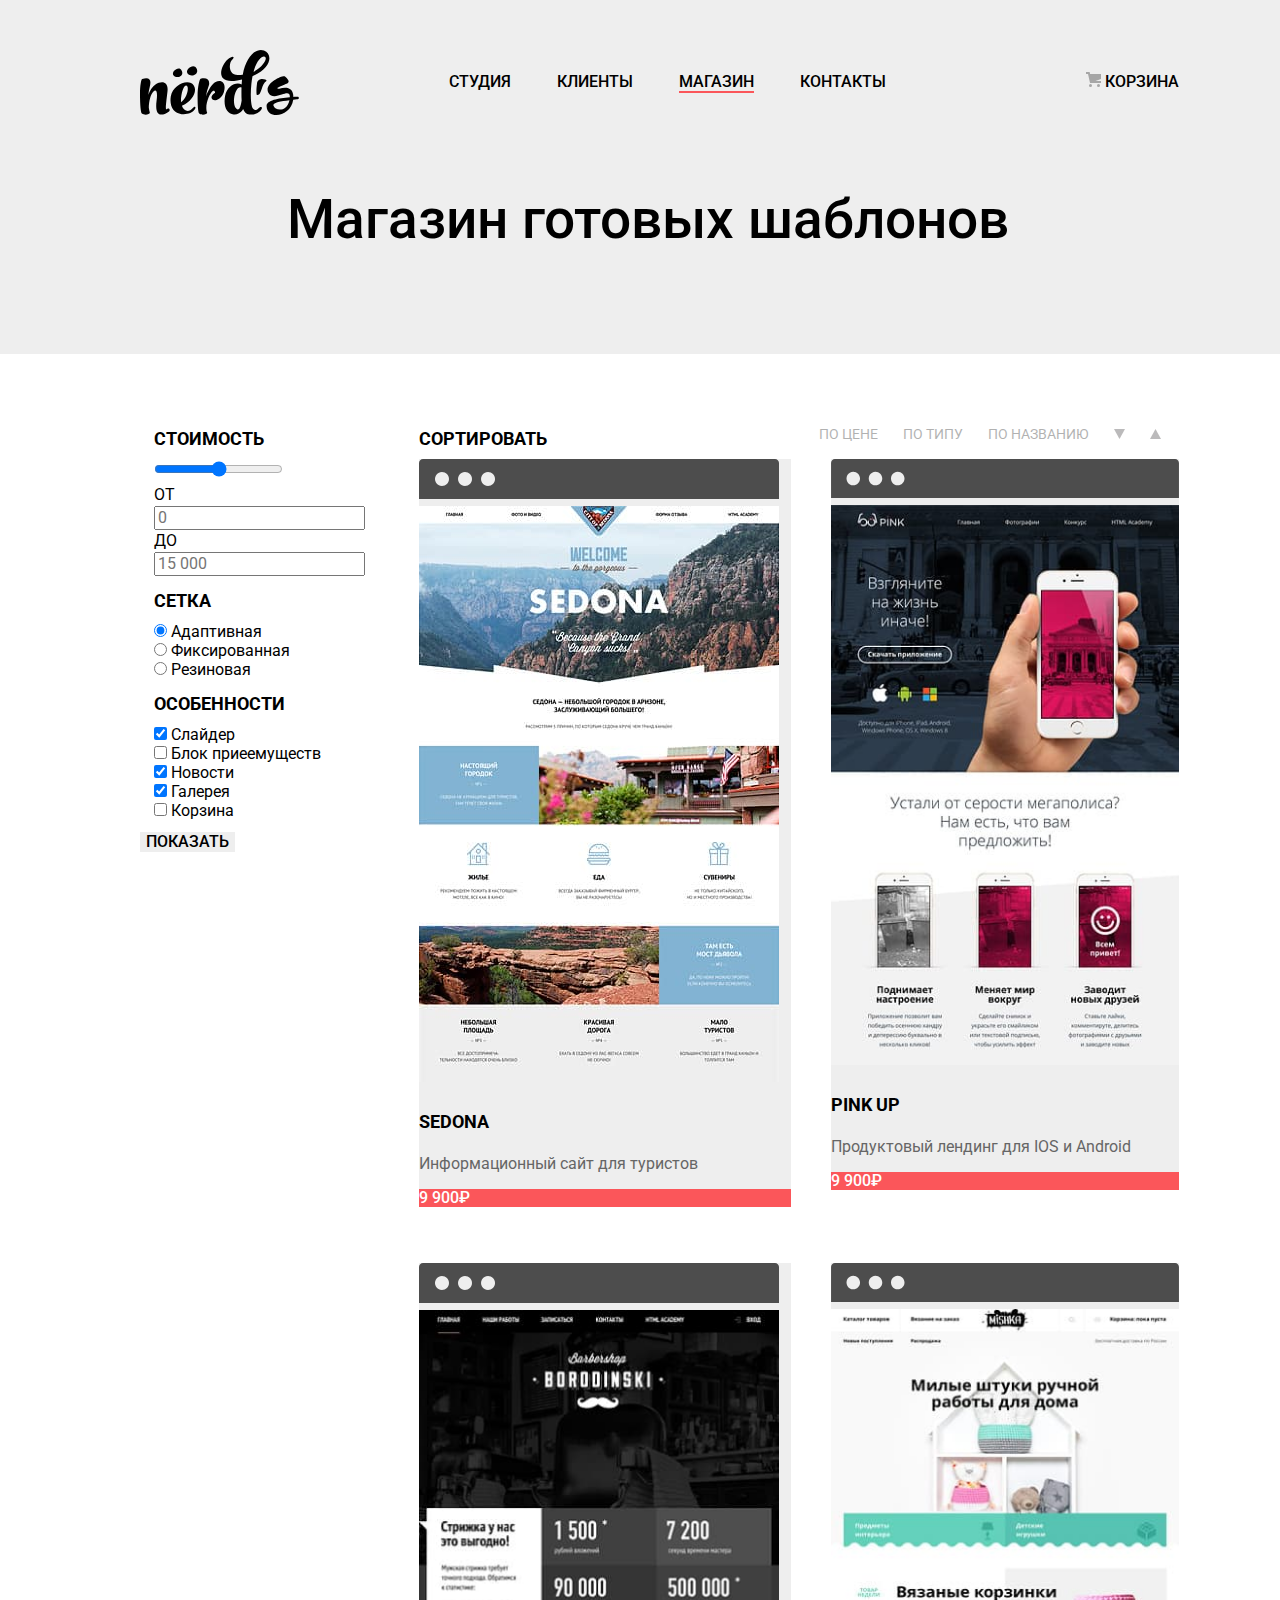
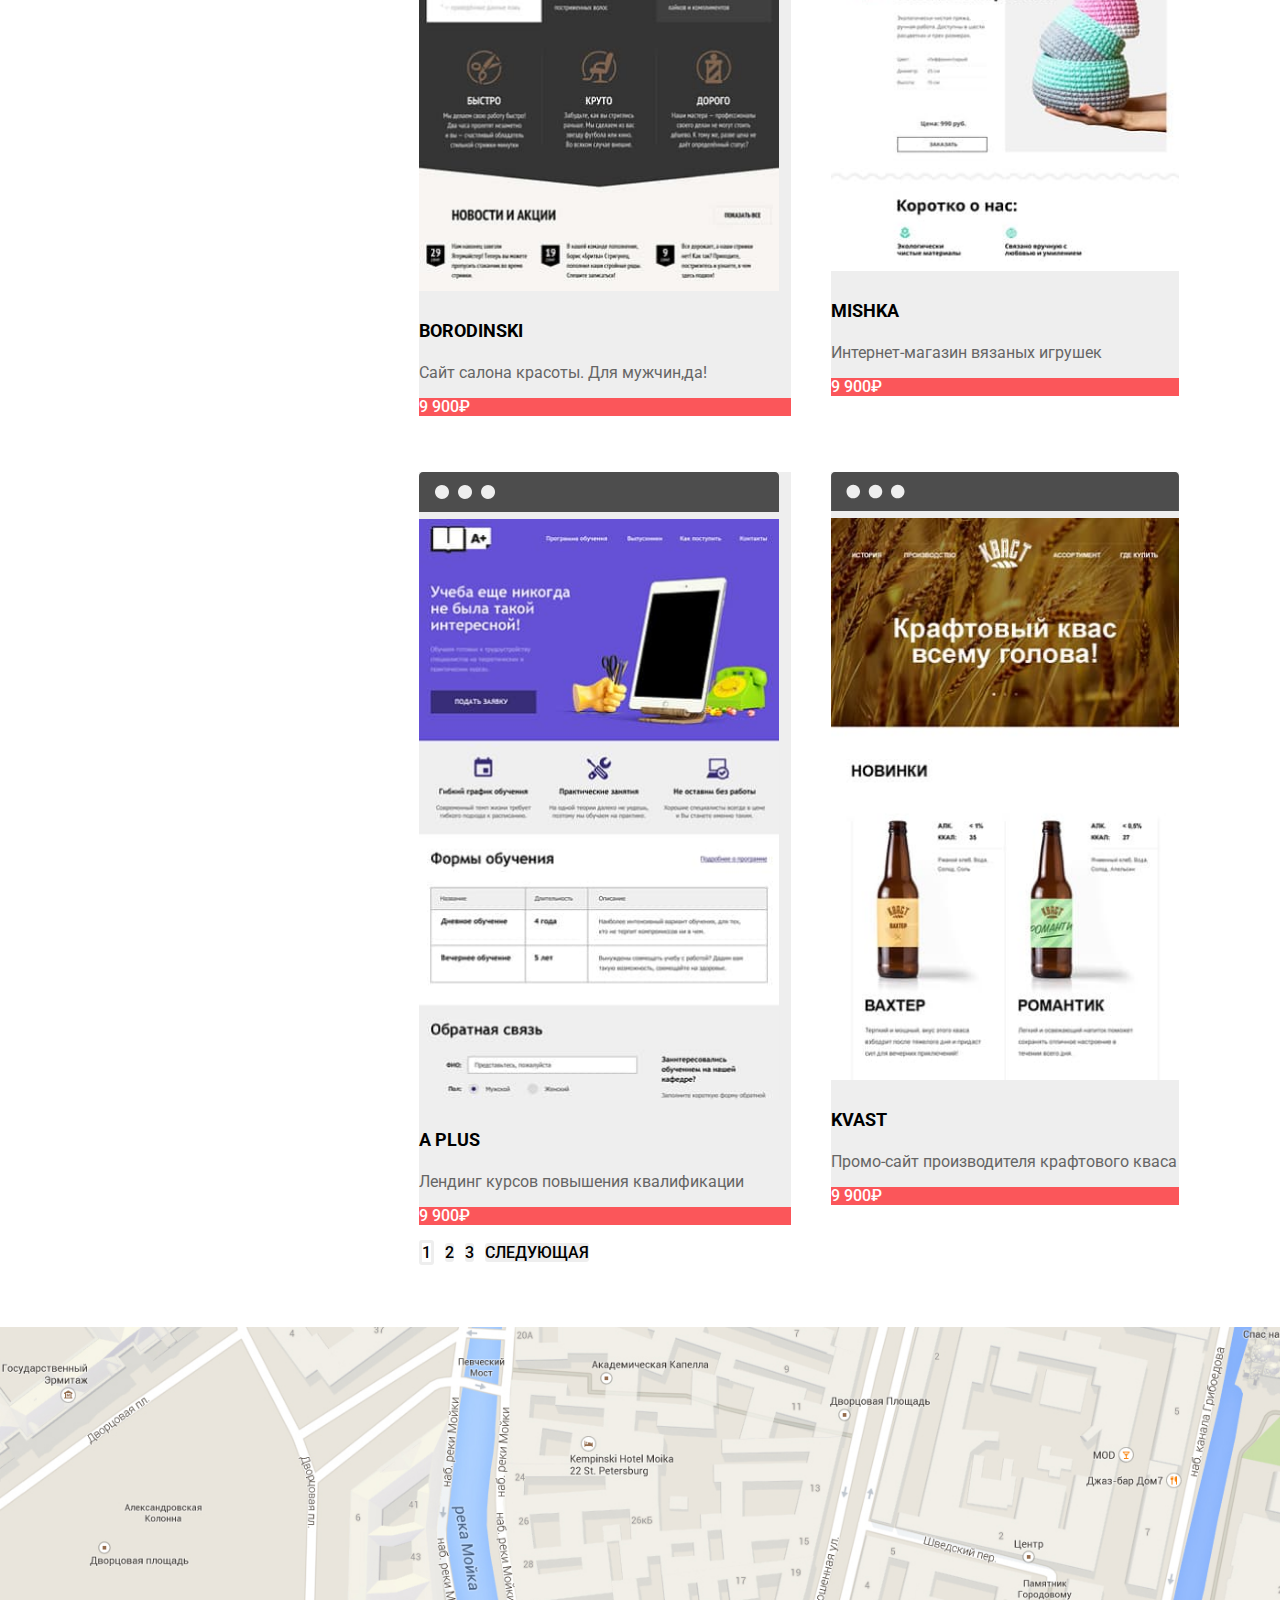
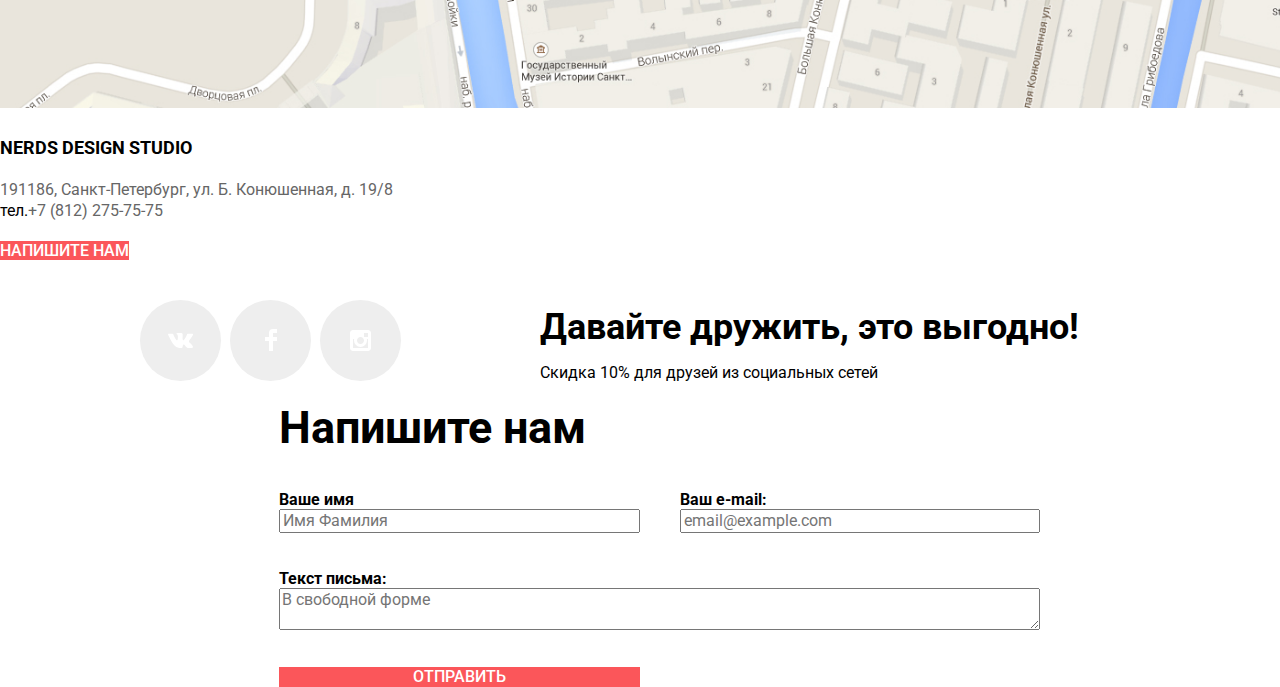
==== commit caa2e7c5: "Merge pull request #7 from olga-kravchenko/master" ====
--- a/catalog.html
+++ b/catalog.html
@@ -70,7 +70,7 @@
         </ul>
         <section class="grid-section">
           <form action="https://echo.htmlacademy.ru" method="post">
-            <fieldset>
+            <fieldset class="fieldset-border">
               <legend class="sorting-subtitle cost">Стоимость</legend>
               <input max="15000" min="0" name="slider-price" step="1" type="range">
               <ul class=" cost-list reset-list">
@@ -88,7 +88,7 @@
                 </li>
               </ul>
             </fieldset>
-            <fieldset>
+            <fieldset  class="fieldset-border">
               <legend class="sorting-subtitle">Сетка</legend>
               <ul class=" grid-title reset-list">
                 <li>
@@ -112,7 +112,7 @@
                 </li>
               </ul>
             </fieldset>
-            <fieldset>
+            <fieldset  class="fieldset-border">
               <legend class="sorting-subtitle">Особенности</legend>
               <ul class=" features-input-list reset-list">
                 <li>
@@ -326,7 +326,7 @@
     <label class="form-grid-email input-label">
       Ваш e-mail:
       <input class="input-text" name="e-mail" placeholder="email@example.com" type="email">
-    </label><br>
+    </label>
     <label class="form-grid-text input-label">
       Текст письма:
       <textarea class="input-text" name="letter" placeholder="В свободной форме"></textarea>
--- a/css/style.css
+++ b/css/style.css
@@ -83,10 +83,9 @@
 }
 
 .container {
-  max-width: 1160px;
-  margin: 0 0;
-  padding-left: 140px;
-  padding-right: 140px;
+  max-width: 1440px;
+  margin: 0 auto;
+  padding: 0 140px;
 }
 
 .header-nav .container {
@@ -224,13 +223,19 @@
   grid-column-start: 3;
   grid-row-start: 1;
   display: flex;
+  align-items: center;
   gap: 25px;
 }
 
 .grid-section {
-  grid-column-start: 1;
-  grid-row-start: 1;
-  grid-row-end: 2;
+  grid-row-start: 1/-1;
+  align-items: flex-start;
+  padding-top: 15px;
+  border: none;
+}
+
+.fieldset-border {
+  border: none;
 }
 
 .grid-cards {
@@ -251,7 +256,6 @@
   grid-row-start: 3;
   display: flex;
   gap: 11px;
-  margin-bottom: 66px;
 }
 
 .button {
@@ -340,7 +344,6 @@
   max-height: 443px;
   margin: auto;
   grid-template-columns: 1fr 1fr;
-  grid-template-rows: 1fr 1fr 1fr 1fr;
   column-gap: 40px;
   row-gap: 37px;
 }
@@ -366,7 +369,7 @@
 .form-grid-text {
   grid-row-start: 3;
   grid-column-start: 1;
-  grid-column-end: 2;
+  grid-column-end: 3;
 }
 
 .form-grid-button {
@@ -375,6 +378,8 @@
 }
 
 .input-label {
+  display: flex;
+  flex-direction: column;
   font-weight: bold;
   font-size: 16px;
   line-height: 18px;
@@ -579,3 +584,6 @@
   border: none;
 }
 
+*, *:before, *:after {
+  box-sizing: inherit;
+}
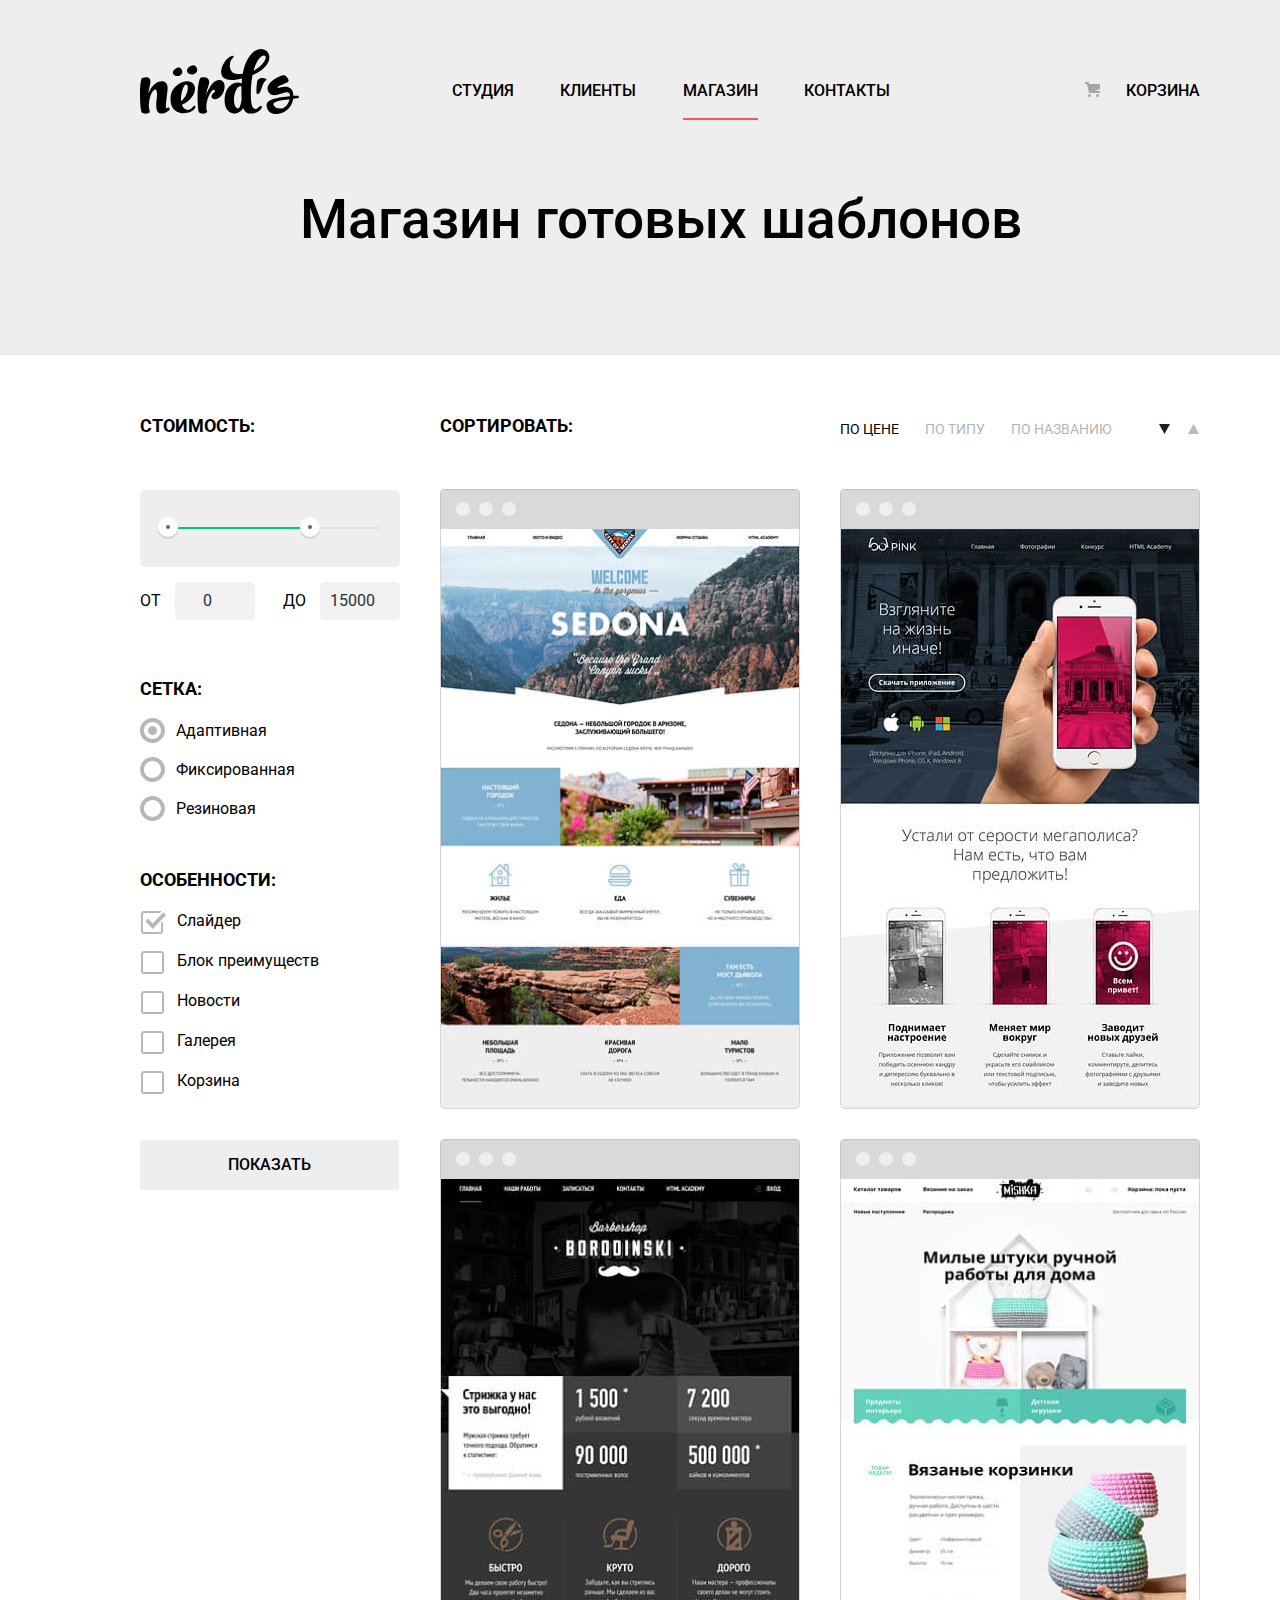
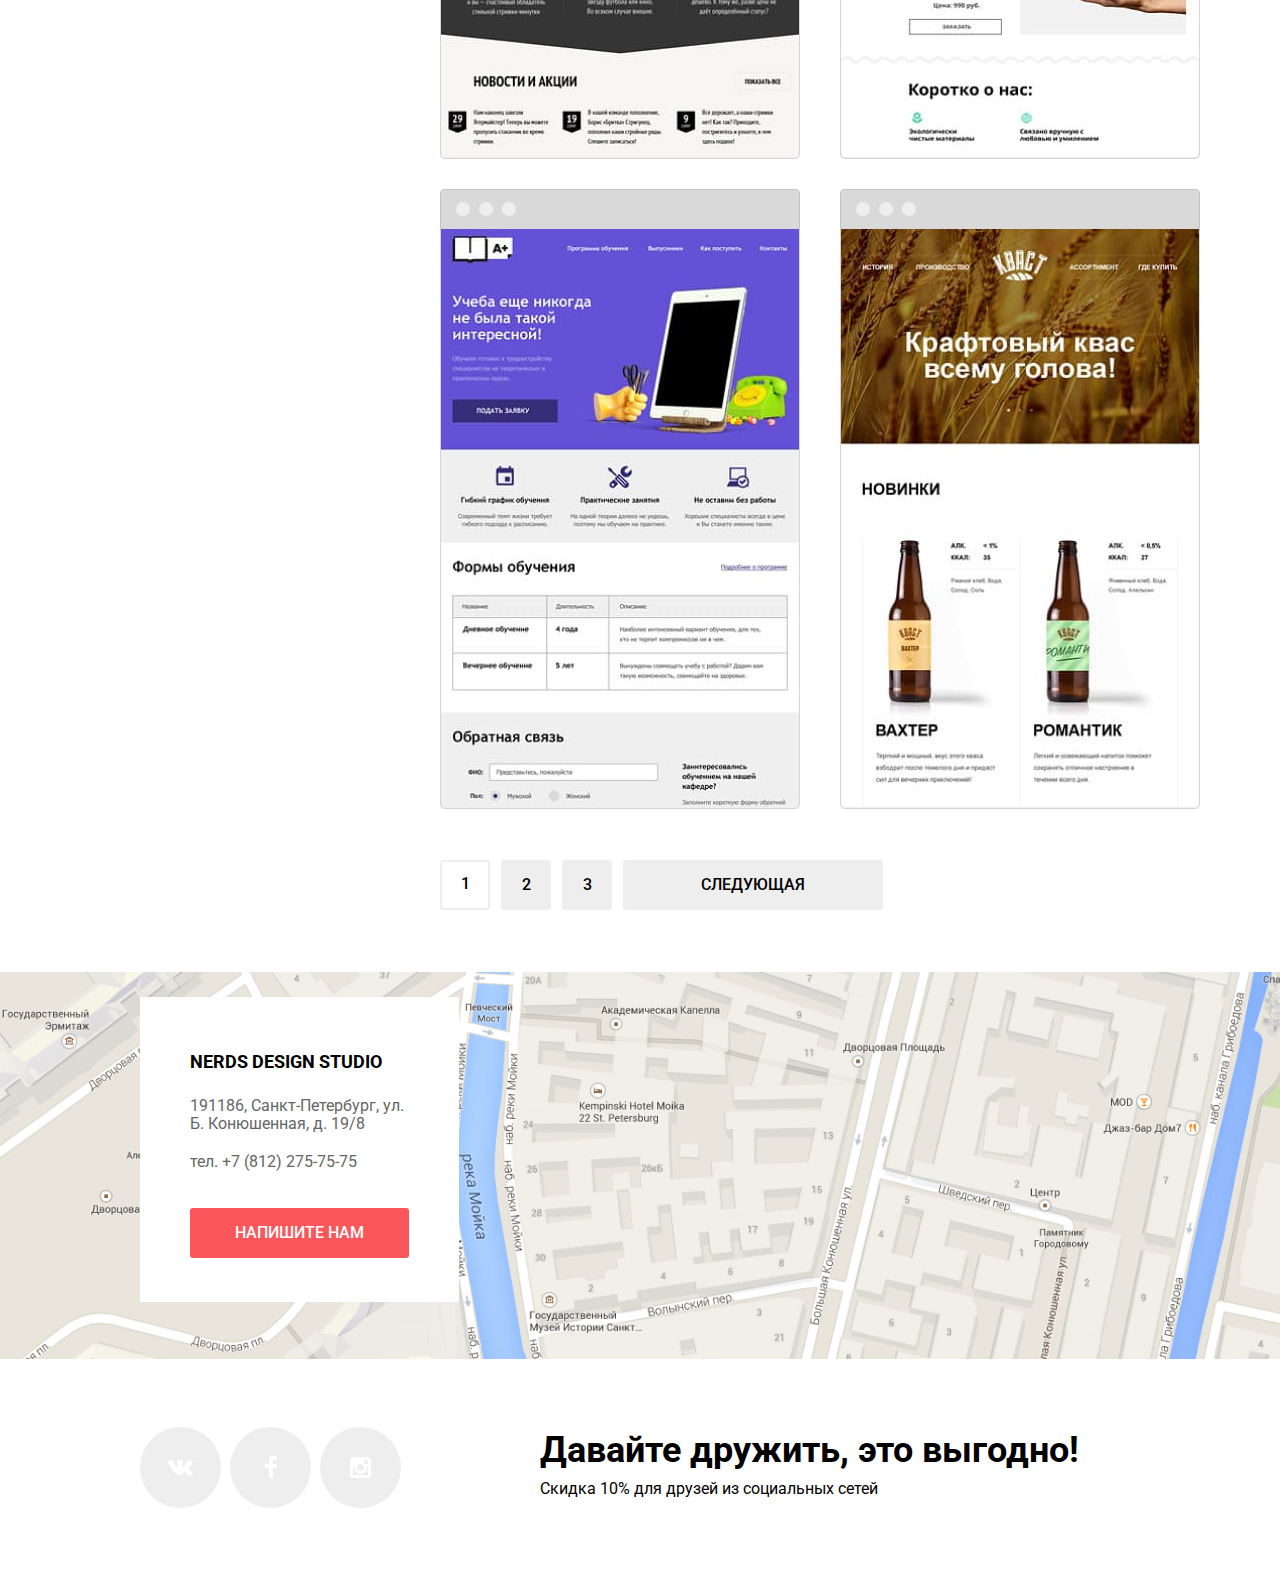
==== commit 387f21a2: "Merge pull request #9 from olga-kravchenko/master" ====
--- a/catalog.html
+++ b/catalog.html
@@ -12,7 +12,7 @@
   <nav class="header-nav">
     <div class="container">
       <a class="main-header-logo" href="index.html">
-        <img alt="Логотип Нёрдс" height="65" src="img/header/nerds-logo.svg" width="159">
+        <img alt="Логотип Нёрдс" src="img/header/nerds-logo.svg" width="159" height="65">
       </a>
       <ul class="site-navigation reset-list">
         <li>
@@ -28,11 +28,8 @@
           <a class="nav-link" href="#">Контакты</a>
         </li>
       </ul>
-      <div class="custom-navigation">
-        <a href="#">
-          <img alt="Значек корзины" height="15" src="img/header/cart-icon.svg" width="15">
-          Корзина
-        </a>
+      <div class="card-navigation">
+        <a class="card-link" href="#">Корзина</a>
       </div>
     </div>
   </nav>
@@ -40,299 +37,304 @@
 <main>
   <div class="promo-title-gray">
     <div class="container">
-      <h1 class="promo-title">Магазин готовых шаблонов</h1>
+      <h1 class="promo-title promo-title--catalog">Магазин готовых шаблонов</h1>
     </div>
   </div>
   <div class="container">
-    <section>
-      <div class="grid-catalog">
-        <h2 class="sorting-subtitle sort">Сортировать</h2>
-        <ul class="reset-list sorting-links">
-          <li>
-            <a class="sorting-link" href="#">По цене</a>
-          </li>
-          <li>
-            <a class="sorting-link" href="#">По типу</a>
-          </li>
-          <li>
-            <a class="sorting-link" href="#">По названию</a>
-          </li>
-          <li>
-            <a class="sorting-link" href="#">
-              <img alt="Убывание" height="10" src="img/catalog/icon-down-dir.svg" width="11">
-            </a>
-          </li>
-          <li>
-            <a class="sorting-link" href="#">
-              <img alt="Возрастание" height="10" src="img/catalog/icon-up-dir.svg" width="11">
-            </a>
+    <div class="grid-catalog">
+      <h2 class="sorting-subtitle sorting-subtitle--sort">Сортировать:</h2>
+      <ul class="sorting-links reset-list">
+        <li>
+          <a class="sorting-link sorting-link--active" href="#">По цене</a>
+        </li>
+        <li>
+          <a class="sorting-link" href="#">По типу</a>
+        </li>
+        <li>
+          <a class="sorting-link" href="#">По названию</a>
+        </li>
+        <li>
+          <a class="sorting-link sorting-link--active sorting-link--descending" href="#">
+            <img alt="Убывание" height="10" src="img/catalog/icon-down-dir.svg" width="11">
+          </a>
+          <a class="sorting-link sorting-link--increase" href="#">
+            <img alt="Возрастание" height="10" src="img/catalog/icon-up-dir.svg" width="11">
+          </a>
+        </li>
+      </ul>
+      <section class="grid-section">
+        <form action="https://echo.htmlacademy.ru" method="post">
+          <fieldset class="fieldset-cost fieldset-border--reset ">
+            <legend class="sorting-subtitle cost">Стоимость:</legend>
+            <div class="range-filter">
+              <div class="range-controls">
+                <div class="scale">
+                  <div class="bar"></div>
+                </div>
+                <div class="toggle toggle-min" tabindex="0"></div>
+                <div class="toggle toggle-max" tabindex="0"></div>
+              </div>
+              <div class="price-controls">
+                <label class="min-price">
+                  от <input type="number" name="min-price" value="0" min="0">
+                </label>
+                <label class="max-price">
+                  до <input type="number" name="max-price" value="15000" max="15000">
+                </label>
+              </div>
+            </div>
+          </fieldset>
+          <fieldset class="fieldset-grid fieldset-border--reset">
+            <legend class="sorting-subtitle">Сетка:</legend>
+            <ul class="grid-title reset-list">
+              <li>
+                <label class="radio">
+                  <input class="radio-input" name="grid" type="radio" value="Adaptive" checked>
+                  <span class="radio-button"></span>
+                  Адаптивная
+                </label>
+              </li>
+              <li>
+                <label class="radio">
+                  <input class="radio-input" name="grid" type="radio" value="Fixed">
+                  <span class="radio-button"></span>
+                  Фиксированная
+                </label>
+              </li>
+              <li>
+                <label class="radio">
+                  <input class="radio-input" name="grid" type="radio" value="Rubber">
+                  <span class="radio-button"></span>
+                  Резиновая
+                </label>
+              </li>
+            </ul>
+          </fieldset>
+          <fieldset class="fieldset-features fieldset-border--reset">
+            <legend class="sorting-subtitle">Особенности:</legend>
+            <ul class=" features-input-list reset-list">
+              <li>
+                <label class="check option">
+                  <input class="check_input" name="slider" type="checkbox" checked>
+                  <span class="check-box"></span>
+                  Слайдер
+                </label>
+              </li>
+              <li>
+                <label class="check option">
+                  <input class="check_input" name="advantage-block" type="checkbox">
+                  <span class="check-box"></span>
+                  Блок преимуществ
+                </label>
+              </li>
+              <li>
+                <label class="check option">
+                  <input class="check_input" name="news" type="checkbox">
+                  <span class="check-box"></span>
+                  Новости
+                </label>
+              </li>
+              <li>
+                <label class="check option">
+                  <input class="check_input" name="gallery" type="checkbox">
+                  <span class="check-box"></span>
+                  Галерея
+                </label>
+              </li>
+              <li>
+                <label class="check option">
+                  <input class="check_input" name="basket" type="checkbox">
+                  <span class="check-box"></span>
+                  Корзина
+                </label>
+              </li>
+            </ul>
+          </fieldset>
+          <button class="button button--gray-show button-border--reset" type="submit">Показать</button>
+        </form>
+      </section>
+      <section class="grid-cards">
+        <h2 class="visually-hidden">Карточки товаров</h2>
+        <ul class=" card-catalog reset-list">
+          <li>
+            <article class="card">
+              <img class="card-img" alt="Сайт Седона за 9900₽" src="img/catalog/img-sedona.jpg" width="360"
+                   height="576">
+              <section class="card-info">
+                <a aria-label="Ссылка на покупку сайта Седона за 9900₽" href="#">
+                  <h3 class="catalog-subtitle">Sedona</h3>
+                </a>
+                <p class="card-paragraph">
+                  Информационный сайт <br>
+                  для туристов
+                </p>
+                <a class="button button--cost" href="#">9 900 ₽</a>
+              </section>
+            </article>
+          </li>
+          <li>
+            <article class="card">
+              <img class="card-img" alt="Сайт Пинк за 9900₽" src="img/catalog/img-pink.jpg" width="358" height="576">
+              <section class="card-info">
+                <a aria-label="Ссылка на покупку сайта Пинк за 9900₽" href="#">
+                  <h3 class="catalog-subtitle">Pink app</h3>
+                </a>
+                <p class="card-paragraph">
+                  Продуктовый лендинг
+                  приложения для IOS и Android
+                </p>
+                <a class="button button--cost" href="#">9 900 ₽</a>
+              </section>
+            </article>
+          </li>
+          <li>
+            <article class="card">
+              <img class="card-img" alt="Сайт Барбершоп Бородинский за 9900₽" src="img/catalog/img-barbershop.jpg"
+                   width="358" height="578">
+              <section class="card-info">
+                <a aria-label="Ссылка на покупку сайта Бородинский за 9900₽" href="#">
+                  <h3 class="catalog-subtitle">Barbershop</h3>
+                </a>
+                <p class="card-paragraph">
+                  Сайт салона красоты.<br>
+                  Для мужчин,да.
+                </p>
+                <a class="button button--cost" href="#">9 900 ₽</a>
+              </section>
+            </article>
+          </li>
+          <li>
+            <article class="card">
+              <img class="card-img" alt="Сайт Мишка за 9900₽" src="img/catalog/img-mishka.jpg" width="358" height="578">
+              <section class="card-info">
+                <a aria-label="Ссылка на покупку сайта Мишка за 9900₽" href="#">
+                  <h3 class="catalog-subtitle">Mishka</h3>
+                </a>
+                <p class="card-paragraph">
+                  Интернет-магазин <br>
+                  вязаных игрушек
+                </p>
+                <a class="button button--cost" href="#">9 900 ₽</a>
+              </section>
+            </article>
+          </li>
+          <li>
+            <article class="card">
+              <img class="card-img" alt="Сайт А плюс за 9900₽" src="img/catalog/img-aplus.jpg" width="358" height="578">
+              <section class="card-info">
+                <a aria-label="Ссылка на покупку сайта А плюс за 9900₽" href="#">
+                  <h3 class="catalog-subtitle">A plus</h3>
+                </a>
+                <p class="card-paragraph">
+                  Лендинг курсов повышения
+                  квалификации
+                </p>
+                <a class="button button--cost" href="#">9 900 ₽</a>
+              </section>
+            </article>
+          </li>
+          <li>
+            <article class="card">
+              <img class="card-img" alt="Сайт Кваст за 9900₽" src="img/catalog/img-kvast.jpg" width="358" height="578">
+              <section class="card-info">
+                <a aria-label="Ссылка на покупку сайта Кваст за 9900₽" href="#">
+                  <h3 class="catalog-subtitle">Кваст</h3>
+                </a>
+                <p class="card-paragraph">
+                  Промо-сайт производителя
+                  крафтового кваса
+                </p>
+                <a class="button button--cost" href="#">9 900 ₽</a>
+              </section>
+            </article>
           </li>
         </ul>
-        <section class="grid-section">
-          <form action="https://echo.htmlacademy.ru" method="post">
-            <fieldset class="fieldset-border">
-              <legend class="sorting-subtitle cost">Стоимость</legend>
-              <input max="15000" min="0" name="slider-price" step="1" type="range">
-              <ul class=" cost-list reset-list">
-                <li>
-                  <label>
-                    От
-                    <input class="number-price" min="0" name="min-price" placeholder="0" type="number">
-                  </label>
-                </li>
-                <li>
-                  <label>
-                    До
-                    <input class="number-price" max="15000" name="max-price" placeholder="15 000" type="number">
-                  </label>
-                </li>
-              </ul>
-            </fieldset>
-            <fieldset  class="fieldset-border">
-              <legend class="sorting-subtitle">Сетка</legend>
-              <ul class=" grid-title reset-list">
-                <li>
-                  <input checked class="grid-input-radio" id="adaptive-radio-input" name="grid" type="radio"
-                         value="Adaptive">
-                  <label class="grid-label" for="adaptive-radio-input">
-                    Адаптивная
-                  </label>
-                </li>
-                <li>
-                  <input class="grid-input-radio" id="fixed-radio-input" name="grid" type="radio" value="Fixed">
-                  <label class="grid-label" for="fixed-radio-input">
-                    Фиксированная
-                  </label>
-                </li>
-                <li>
-                  <input class="grid-input-radio" id="rubber-radio-input" name="grid" type="radio" value="Rubber">
-                  <label class="grid-label" for="rubber-radio-input">
-                    Резиновая
-                  </label>
-                </li>
-              </ul>
-            </fieldset>
-            <fieldset  class="fieldset-border">
-              <legend class="sorting-subtitle">Особенности</legend>
-              <ul class=" features-input-list reset-list">
-                <li>
-                  <input checked class="features-input-checkbox" id="slider-checkbox-input" name="slider"
-                         type="checkbox">
-                  <label class="features-label" for="slider-checkbox-input">
-                    Слайдер
-                  </label>
-                </li>
-                <li>
-                  <input class="features-input-checkbox" id="advantage-block-checkbox-input" name="advantage-block"
-                         type="checkbox">
-                  <label class="features-label" for="advantage-block-checkbox-input">
-                    Блок приеемуществ
-                  </label>
-                </li>
-                <li>
-                  <input checked class="features-input-checkbox" id="news-checkbox-input" name="news" type="checkbox">
-                  <label class="features-label" for="news-checkbox-input">
-                    Новости
-                  </label>
-                </li>
-                <li>
-                  <input checked class="features-input-checkbox" id="gallery-checkbox-input" name="gallery"
-                         type="checkbox">
-                  <label class="features-label" for="gallery-checkbox-input">
-                    Галерея
-                  </label>
-                </li>
-                <li>
-                  <input class="features-input-checkbox" id="basket-checkbox-input" name="basket" type="checkbox">
-                  <label class="features-label" for="basket-checkbox-input">
-                    Корзина
-                  </label>
-                </li>
-              </ul>
-            </fieldset>
-            <button class="button button--gray button-border--reset" type="submit">Показать</button>
-          </form>
-        </section>
-        <section class="grid-cards">
-          <h2 class="visually-hidden">Карточки товаров</h2>
-          <ul class=" card-catalog reset-list">
-            <li>
-              <article class="card">
-                <img alt="Черная плашка с тремя кружочками" height="40" src="img/catalog/browser.svg" width="360">
-                <img alt="Сайт Седона за 9900₽" height="580" src="img/catalog/img-sedona.jpg" width="360">
-                <section class="card-info">
-                  <a aria-label="Ссылка на покупку сайта Седона за 9900₽" href="#">
-                    <h3 class="catalog-subtitle">Sedona</h3>
-                  </a>
-                  <p>
-                    Информационный сайт
-                    для туристов
-                  </p>
-                  <p class="button button--cost">9 900₽</p>
-                </section>
-              </article>
-            </li>
-            <li>
-              <article class="card">
-                <img alt="Черная плашка с тремя кружочками" height="40" src="img/catalog/browser.svg" width="360">
-                <img alt="Сайт Пинк за 9900₽" height="580" src="img/catalog/img-pink.jpg" width="360">
-                <section class="card-info">
-                  <a aria-label="Ссылка на покупку сайта Пинк за 9900₽" href="#">
-                    <h3 class="catalog-subtitle">Pink up</h3>
-                  </a>
-                  <p>
-                    Продуктовый лендинг
-                    для IOS и Android
-                  </p>
-                  <p class="button button--cost">9 900₽</p>
-                </section>
-              </article>
-            </li>
-            <li>
-              <article class="card">
-                <img alt="Черная плашка с тремя кружочками" height="40" src="img/catalog/browser.svg" width="360">
-                <img alt="Сайт Барбершоп Бородинский за 9900₽" height="580" src="img/catalog/img-barbershop.jpg"
-                     width="360">
-                <section class="card-info">
-                  <a aria-label="Ссылка на покупку сайта Бородинский за 9900₽" href="#">
-                    <h3 class="catalog-subtitle">Borodinski</h3>
-                  </a>
-                  <p>
-                    Сайт салона красоты.
-                    Для мужчин,да!
-                  </p>
-                  <p class="button button--cost">9 900₽</p>
-                </section>
-              </article>
-            </li>
-            <li>
-              <article class="card">
-                <img alt="Черная плашка с тремя кружочками" height="40" src="img/catalog/browser.svg" width="360">
-                <img alt="Сайт Мишка за 9900₽" height="580" src="img/catalog/img-mishka.jpg" width="360">
-                <section class="card-info">
-                  <a aria-label="Ссылка на покупку сайта Мишка за 9900₽" href="#">
-                    <h3 class="catalog-subtitle">Mishka</h3>
-                  </a>
-                  <p>
-                    Интернет-магазин
-                    вязаных игрушек
-                  </p>
-                  <p class="button button--cost">9 900₽</p>
-                </section>
-              </article>
-            </li>
-            <li>
-              <article class="card">
-                <img alt="Черная плашка с тремя кружочками" height="40" src="img/catalog/browser.svg" width="360">
-                <img alt="Сайт А плюс за 9900₽" height="580" src="img/catalog/img-aplus.jpg" width="360">
-                <section class="card-info">
-                  <a aria-label="Ссылка на покупку сайта А плюс за 9900₽" href="#">
-                    <h3 class="catalog-subtitle">A plus</h3>
-                  </a>
-                  <p>
-                    Лендинг курсов повышения
-                    квалификации
-                  </p>
-                  <p class="button button--cost">9 900₽</p>
-                </section>
-              </article>
-            </li>
-            <li>
-              <article class="card">
-                <img alt="Черная плашка с тремя кружочками" height="40" src="img/catalog/browser.svg" width="360">
-                <img alt="Сайт Кваст за 9900₽" height="580" src="img/catalog/img-kvast.jpg" width="360">
-                <section class="card-info">
-                  <a aria-label="Ссылка на покупку сайта Кваст за 9900₽" href="#">
-                    <h3 class="catalog-subtitle">Kvast</h3>
-                  </a>
-                  <p>
-                    Промо-сайт производителя
-                    крафтового кваса
-                  </p>
-                  <p class="button button--cost">9 900₽</p>
-                </section>
-              </article>
-            </li>
-          </ul>
-        </section>
-        <h2 class="visually-hidden">Страницы</h2>
-        <ul class="pagination reset-list">
-          <li>
-            <a class="button button--gray button-pagination button-pagination--active">1</a>
-          </li>
-          <li>
-            <a class="button button--gray button-pagination" href="#">2</a>
-          </li>
-          <li>
-            <a class="button button--gray button-pagination" href="#">3</a>
-          </li>
-          <li>
-            <a class="button button--gray button-pagination" href="#">Следующая</a>
-          </li>
-        </ul>
-      </div>
+      </section>
+      <h2 class="visually-hidden">Страницы</h2>
+      <ul class="pagination reset-list">
+        <li>
+          <a class="button button-pagination button-pagination--active">1</a>
+        </li>
+        <li>
+          <a class="button button-pagination" href="#">2</a>
+        </li>
+        <li>
+          <a class="button button-pagination" href="#">3</a>
+        </li>
+        <li>
+          <a class="button button-pagination button-pagination--next" href="#">Следующая</a>
+        </li>
+      </ul>
+    </div>
+  </div>
 </main>
 <footer>
-  <section>
+  <section class="map-section">
     <h2 class="visually-hidden">Карта</h2>
     <section>
-      <img alt="Карта" height="460" src="img/footer/map.png" width="1440">
+      <img alt="Карта" src="img/footer/map.png" width="1440" height="416">
     </section>
-    <section>
-      <h3 class="title-adress">Nerds design studio</h3>
-      <address class="text-contact">
-        191186, Санкт-Петербург,
-        ул. Б. Конюшенная, д. 19/8
-      </address>
-      тел.<a aria-label="Контактный номер телефона" class="text-contact" href="tel:+78122757575">+7 (812) 275-75-75</a>
-      <p>
-        <a class="button" href="#">Напишите нам</a>
-      </p>
-    </section>
+    <div class="container">
+      <section class="address-group">
+        <h3 class="title-address">Nerds design studio</h3>
+        <address class="text-contact">
+          191186, Санкт-Петербург,
+          ул. Б. Конюшенная, д. 19/8
+        </address>
+        <p class="text-contact">
+          тел.
+          <a class="text-contact contact-number" href="tel:+78122757575"
+             aria-label="Контактный номер телефона">+7 (812) 275-75-75</a>
+        </p>
+        <a href="#" class="button button--write-to-us">Напишите нам</a>
+      </section>
+    </div>
   </section>
   <div class="container social-group">
     <section>
-      <ul class=" social-links-group reset-list">
+      <ul class="social-links-group reset-list">
         <li>
           <a class="social-link" href="#">
-            <img alt="Вконтакте" class="social-img" height="15" src="img/footer/vk-icon.svg" width="26"/>
+            <img class="social-img" src="img/footer/vk-icon.svg" alt="Вконтакте" width="26" height="15"/>
           </a>
         </li>
         <li>
           <a class="social-link" href="#">
-            <img alt="Фейсбук" class="social-img" height="22" src="img/footer/fb-icon.svg" width="12"/>
+            <img class="social-img" src="img/footer/fb-icon.svg" alt="Фейсбук" width="12" height="22"/>
           </a>
         </li>
         <li>
           <a class="social-link" href="#">
-            <img alt="Инстаграм" class="social-img" height="21" src="img/footer/insta-icon.svg" width="21"/>
+            <img class="social-img" src="img/footer/insta-icon.svg" alt="Инстаграм" width="21" height="21"/>
           </a>
         </li>
       </ul>
     </section>
     <section>
-      <h2 class="title-footer">Давайте дружить, это выгодно!</h2>
-      <p>Скидка 10% для друзей из социальных сетей</p>
+      <h2 class="footer-title">Давайте дружить, это выгодно!</h2>
+      <p class="footer-discount-paragraph">Скидка 10% для друзей из социальных сетей</p>
     </section>
   </div>
 </footer>
-<form action="https://echo.htmlacademy.ru" method="post">
-  <div class="form-grid">
-    <legend class="form-legend">Напишите нам</legend>
-    <label class="form-grid-name input-label">
-      Ваше имя
-      <input class="input-text" name="name" placeholder="Имя Фамилия" type="text">
-    </label>
-    <label class="form-grid-email input-label">
-      Ваш e-mail:
-      <input class="input-text" name="e-mail" placeholder="email@example.com" type="email">
-    </label>
-    <label class="form-grid-text input-label">
-      Текст письма:
-      <textarea class="input-text" name="letter" placeholder="В свободной форме"></textarea>
-    </label>
-    <button class="form-grid-button button button-border--reset" type="submit">Отправить</button>
-  </div>
-</form>
+<section class="form-section">
+  <form action="https://echo.htmlacademy.ru" method="post">
+    <div class="form-grid">
+      <h1 class="form-legend">Напишите нам</h1>
+      <label class="input-label">
+        Ваше имя
+        <input class="input-text" type="text" name="name" placeholder="Имя Фамилия">
+      </label>
+      <label class="input-label">
+        Ваш email:
+        <input class="input-text" type="email" name="e-mail" placeholder="email@example.com">
+      </label>
+      <label class="form-grid-text input-label">
+        Текст письма:
+        <textarea class="input-text input-textarea" name="letter" placeholder="В свободной форме"></textarea>
+      </label>
+      <button class="form-grid-button button" type="submit">Отправить</button>
+    </div>
+  </form>
+</section>
 </body>
 </html>
--- a/css/style.css
+++ b/css/style.css
@@ -1,4 +1,3 @@
-
 :root {
   --gray: #EEEEEE;
   --gray-hover: #DFDFDF;
@@ -31,12 +30,12 @@
   height: auto;
 }
 
-
 .page {
   height: 100%;
 }
 
 .main-header-logo {
+  margin-bottom: 7px;
   width: 159px;
   height: 65px;
 }
@@ -52,15 +51,18 @@
   position: absolute;
   width: 1px;
   height: 1px;
+  margin: -1px;
+  padding: 0;
+  white-space: nowrap;
+  clip-path: inset(100%);
   clip: rect(0 0 0 0);
-  clip-path: inset(50%);
   overflow: hidden;
-  white-space: nowrap;
+  border: 0;
 }
 
 a {
+  color: var(--black);
   text-decoration: none;
-  color: var(--black);
 }
 
 .promo-block,
@@ -70,9 +72,43 @@
 }
 
 .reset-list {
-  margin: 0px;
-  padding: 0px;
+  margin: 0;
+  padding: 0;
   list-style: none;
+}
+
+.container {
+  max-width: 1440px;
+  margin: 0 auto;
+  padding: 0 140px;
+}
+
+.button {
+  display: block;
+  padding: 16px;
+  width: 200px;
+  font-size: 16px;
+  line-height: 18px;
+  font-weight: 500;
+  color: var(--white);
+  text-transform: uppercase;
+  text-align: center;
+  background-color: var(--coral);
+  border-radius: 3px;
+  border: none;
+}
+
+.button:hover {
+  background-color: var(--coral-hover);
+}
+
+.button:active {
+  background-color: var(--coral-active);
+  color: rgba(255, 255, 255, 0.3);
+}
+
+.button:focus {
+  outline: none;
 }
 
 .header-nav {
@@ -82,46 +118,11 @@
   color: var(--black);
 }
 
-.container {
-  max-width: 1440px;
-  margin: 0 auto;
-  padding: 0 140px;
-}
-
 .header-nav .container {
   display: flex;
-  padding-top: 49px;
-  padding-bottom: 78px;
   justify-content: space-between;
   align-items: center;
-}
-
-.promo-block {
-  margin-bottom: 80px;
-  padding-bottom: 80px;
-}
-
-.promo {
-  max-width: 537px;
-}
-
-.slider-buttons {
-  display: flex;
-  gap: 17px;
-}
-
-.site-navigation {
-  min-width: 438px;
-  display: flex;
-  justify-content: space-between;
-}
-
-.custom-navigation {
-  padding-left: 50px;
-}
-
-.nav-link--active {
-  border-bottom: 2px solid var(--coral);
+  padding-top: 48px;
 }
 
 .header-nav a:hover {
@@ -133,66 +134,316 @@
   opacity: 0.3;
 }
 
+.promo-block {
+  padding-bottom: 79px;
+  padding-top: 73px;
+}
+
+.slider-buttons {
+  position: absolute;
+  top: 239px;
+  left: 678px;
+  display: flex;
+  gap: 16px;
+}
+
+.slider-buttons button {
+  width: 18px;
+  height: 18px;
+  background-color: var(--white);
+  border-radius: 50%;
+  cursor: pointer;
+  border: none;
+}
+
+.slider-button--active {
+  position: relative;
+}
+
+.slider-button--active:before {
+  content: "";
+  position: absolute;
+  top: 5px;
+  left: 5px;
+  width: 8px;
+  height: 8px;
+  background-color: transparent;
+  border: 2px solid var(--gray-active);
+  border-radius: 50%;
+}
+
+.site-navigation {
+  margin-top: 27px;
+  margin-right: 33px;
+  padding-top: 1px;
+  min-width: 438px;
+  display: flex;
+  flex-wrap: wrap;
+  justify-content: space-between;
+}
+
+.site-navigation a,
+.card-navigation a {
+  display: block;
+}
+
+.card-navigation {
+  padding-top: 14px;
+}
+
+.card-navigation .card-link {
+  position: relative;
+  padding-left: 50px;
+}
+
+.card-link::before {
+  position: absolute;
+  top: 6px;
+  left: 9px;
+  content: "";
+  width: 15px;
+  height: 15px;
+  background-image: url("../img/header/cart-icon.svg");
+}
+
+.promo-block .container {
+  position: relative;
+}
+
+.nav-link--active {
+  padding-bottom: 12px;
+  border-bottom: 2px solid var(--coral);
+}
+
 .promo-title-gray {
-  margin-bottom: 55px;
+  margin-bottom: 41px;
 }
 
 .promo-title {
-  max-width: 745px;
-  margin: auto;
-  padding-bottom: 107px;
+  margin: 0;
   font-weight: 500;
   font-size: 55px;
   line-height: 55px;
-  text-decoration: none;
+}
+
+.promo-title--catalog {
+  padding-top: 72px;
+  padding-bottom: 108px;
+  margin-right: 18px;
+  text-align: center;
+}
+
+.promo-paragraph {
+  margin-top: 26px;
+  margin-bottom: 39px;
+}
+
+.promo {
+  position: relative;
 }
 
 .promo-slider-1 {
-  background: url("../img/index/nerds-index-slide1.png") no-repeat;;
+  display: none;
+}
+
+.promo-slider-1::after {
+  position: absolute;
+  top: -78px;
+  left: 398px;
+  content: "";
+  width: 891px;
+  height: 431px;
+  background-image: url("../img/index/nerds-index-slide1.png");
+  background-repeat: no-repeat;
+  background-position: 0 0;
 }
 
 .promo-slider-2 {
-  background: url("../img/index/nerds-index-slide2.png") no-repeat;
+  display: none;
+}
+
+.promo-slider-2::after {
+  position: absolute;
+  top: -78px;
+  left: 398px;
+  content: "";
+  width: 891px;
+  height: 431px;
+  background-image: url("../img/index/nerds-index-slide2.png");
+  background-repeat: no-repeat;
+  background-position: 0 0;
 }
 
 .promo-slider-3 {
-  background: url("../img/index/nerds-index-slide3.png") no-repeat;
-}
-
-.promo-slider-2,
-.promo-slider-3 {
-  display: none;
+
+}
+
+.promo-slider-3::after {
+  position: absolute;
+  top: -78px;
+  left: 398px;
+  content: "";
+  width: 891px;
+  height: 431px;
+  background-image: url("../img/index/nerds-index-slide3.png");
+  background-repeat: no-repeat;
+  background-position: 0 0;
+}
+
+.button--learn-more {
+  width: 241px;
+}
+
+.section-category {
+  margin-top: 80px;
+  padding-bottom: 73px;
 }
 
 .category-block {
   display: grid;
   grid-template-columns: repeat(3, 300px);
   gap: 100px;
-  margin-bottom: 156px;
+}
+
+.category {
+  position: relative;
+  padding-top: 152px;
+}
+
+.website-img:before {
+  content: "";
+  position: absolute;
+  top: 0;
+  height: 146px;
+  width: 300px;
+  background-image: url("../img/index/illustration-1.jpg");
+}
+
+.application-img:before {
+  content: "";
+  position: absolute;
+  top: 0;
+  height: 146px;
+  width: 300px;
+  background-image: url("../img/index/illustration-2.jpg");
+}
+
+.presentation-img:before {
+  content: "";
+  position: absolute;
+  top: 0;
+  height: 146px;
+  width: 300px;
+  background-image: url("../img/index/illustration-3.jpg");
+}
+
+.paragraph-about-us::before {
+  content: "";
+  position: absolute;
+  left: 0;
+  top: 10px;
+  height: 3px;
+  width: 23px;
+  background-color: var(--coral);
 }
 
 .info-about-us {
   display: grid;
   grid-template-columns: 652px 360px;
   column-gap: 142px;
-  margin-bottom: 128px;
+  margin-top: 71px;
+}
+
+.container .info-about-us {
+  position: relative;
+}
+
+
+.info-about-us::before {
+  content: "";
+  position: absolute;
+  top: -66px;
+  height: 2px;
+  width: 1158px;
+  background-color: var(--gray);
+}
+
+.client-group section {
+  position: relative;
+}
+
+.client-section {
+  margin-top: 58px;
+  border-bottom: 2px solid var(--gray);
+  border-top: 2px solid var(--gray);
+}
+
+.client-link--htmlacademy::after,
+.client-link--borodinski::after,
+.client-link--pink::after {
+  content: "";
+  position: absolute;
+  top: 63px;
+  height: 52px;
+  width: 2px;
+  background-color: var(--gray)
+}
+
+.client-link--htmlacademy::after {
+  left: 279px;
+}
+
+.client-link--borodinski::after {
+  left: 579px;
+}
+
+.client-link--pink::after {
+  left: 879px;
+}
+
+.map-img {
+
 }
 
 .statistics-group {
+  margin-top: 30px;
+  margin-right: 1px;
+  padding-left: 7px;
+  padding-right: 7px;
   display: grid;
   grid-template-columns: 1fr 1fr 1fr;
-  gap: 15px;
+  gap: 8px;
 }
 
 .client-group {
+  position: relative;
   display: flex;
+  padding: 41px 0;
   flex-wrap: wrap;
-  justify-content: space-between;
-  margin-bottom: 128px;
-}
-
+  justify-content: space-around;
+  align-items: center;
+}
+
+.map-section {
+  margin-top: 81px;
+}
+
+.map-section .container {
+  position: relative;
+}
+
+.address-group {
+  width: 319px;
+  position: absolute;
+  left: 140px;
+  bottom: 64px;
+  padding: 50px 32px 44px 50px;
+  background-color: var(--white);
+}
 
 .social-group {
+  margin-top: 36px;
+  margin-bottom: 57px;
   display: grid;
   grid-template-columns: 261px 1fr;
   gap: 139px;
@@ -200,96 +451,134 @@
 }
 
 .social-links-group {
+  margin-top: 16px;
   display: flex;
   gap: 9px;
 }
 
 .grid-catalog {
   display: grid;
-  align-content: center;
   grid-template-columns: auto 360px 360px;
-  grid-template-rows: 50px auto 50px;
+  grid-template-rows: repeat(3,auto);
   column-gap: 40px;
-  margin-bottom: 36px;
-}
-
-.sort {
+  margin-bottom: -19px;
+}
+
+.form-section {
+  display: none;
+  position: fixed;
+  left: 50%;
+  top: 50%;
+  transform: translate(-50%, -50%);
+  padding-top: 63px;
+  padding-bottom: 87px;
+  width: 960px;
+  background-color: var(--white);
+  box-shadow: 0 20px 40px rgba(0, 0, 0, 0.4);
+}
+
+.sorting-subtitle--sort {
   grid-column-start: 2;
-  grid-row-start: 1;
 }
 
 
 .sorting-links {
+  padding-top: 6px;
   grid-column-start: 3;
-  grid-row-start: 1;
   display: flex;
   align-items: center;
-  gap: 25px;
+  gap: 26px;
+}
+
+.sorting-link--descending {
+  padding-left: 21px;
+}
+
+.sorting-link--increase {
+  padding-left: 15px;
 }
 
 .grid-section {
-  grid-row-start: 1/-1;
-  align-items: flex-start;
+  grid-row: 1/-1;
   padding-top: 15px;
+}
+
+.fieldset-border--reset {
   border: none;
-}
-
-.fieldset-border {
-  border: none;
+  margin: 0;
+  padding: 0;
 }
 
 .grid-cards {
+  margin-top: 33px;
   grid-column: 2/-1;
   grid-row-start: 2;
-  flex-wrap gap: 30px;
 }
 
 .card-catalog {
   display: grid;
   grid-template-columns: auto auto;
-  gap: 40px;
+  gap: 30px 40px;
+}
+
+.card::before {
+  content: "";
+  position: absolute;
+  top: -1px;
+  left: -1px;
+  width: 360px;
+  height: 40px;
+  background-image: url(../img/catalog/browser.svg);
+  background-repeat: no-repeat;
+  background-position: 0 0;
+  opacity: 0.12;
+}
+
+.card:hover::before {
+  opacity: 1;
+}
+
+.card:hover {
+  box-shadow: 0 6px 15px rgba(0, 1, 1, 0.25);
 }
 
 .pagination {
   grid-column-start: 2;
-  grid-column-end: 3;
-  grid-row-start: 3;
+  grid-column-end: -1;
   display: flex;
   gap: 11px;
-}
-
-.button {
-  font-size: 16px;
-  line-height: 18px;
-  font-weight: 500;
-  color: var(--white);
-  text-transform: uppercase;
-  background-color: var(--coral);
-}
-
-.button:hover {
-  background-color: var(--coral-hover);
-}
-
-.button:active {
-  background-color: var(--coral-active);
-  color: rgba(255, 255, 255, 0.3);
-}
-
+  margin-top: 51px;
+}
+
+
+.button--category {
+  width: 159px;
+}
 
 .category-title {
   text-transform: uppercase;
-  font-size: 16px;
-  line-height: 24px;
+  font-size: 24px;
+  line-height: 30px;
+  margin-top: 19px;
+  margin-bottom: 15px;
+}
+
+.category-paragraph {
+  max-width: 260px;
+  margin-bottom: 33px;
 }
 
 .slogan-about-us {
+  margin-top: 11px;
+  margin-bottom: 33px;
   font-weight: 500;
   font-size: 45px;
   line-height: 45px;
 }
 
 .title-about-us {
+  margin-top: 40px;
+  margin-bottom: 0;
   font-size: 16px;
   line-height: 24px;
   font-style: normal;
@@ -297,26 +586,45 @@
   text-transform: uppercase;
 }
 
+.paragraph-about-us {
+  position: relative;
+  margin-top: 23px;
+  padding-bottom: 1px;
+  padding-left: 36px;
+}
+
+.image-benefits {
+  margin-top: -7px;
+}
+
+.title-about-us--statistic {
+  margin-top: 14px;
+  margin-left: 22px;
+}
+
 .statistics {
-  margin-bottom: 0px;
-  margin-top: 0px;
+  margin-bottom: 0;
+  margin-top: 0;
   font-weight: bold;
   font-size: 45px;
   line-height: 64px;
 }
 
 .percent {
-  font-weight: bold;
   font-size: 26px;
   line-height: 40px;
 }
 
 .statistics-description {
+  margin-top: 12px;
+  padding-right: 18px;
   font-size: 16px;
   line-height: 18px;
 }
 
 .text-contact {
+  margin-top: 20px;
+  max-width: 214px;
   font-size: 16px;
   line-height: 18px;
   text-decoration: none;
@@ -324,15 +632,26 @@
   color: var(--dark-gray);
 }
 
-.title-adress {
+.title-address {
+  margin:0;
   font-weight: bold;
   font-size: 18px;
   line-height: 30px;
   text-transform: uppercase;
 }
 
-.title-footer {
-  margin-bottom: 0px;
+.contact-number {
+  margin-top: 18px;
+}
+
+.button--write-to-us {
+  margin-top: 37px;
+  width: 219px;
+}
+
+.footer-title {
+  margin-top: 30px;
+  margin-bottom: 0;
   font-weight: bold;
   font-size: 36px;
   line-height: 36px;
@@ -343,9 +662,14 @@
   max-width: 761px;
   max-height: 443px;
   margin: auto;
+  padding-bottom: 80px;
   grid-template-columns: 1fr 1fr;
   column-gap: 40px;
   row-gap: 37px;
+}
+
+.footer-discount-paragraph {
+  margin-top: 9px;
 }
 
 .form-legend {
@@ -373,8 +697,16 @@
 }
 
 .form-grid-button {
+  display: block;
+  width: 259px;
+  border-radius: 3px;
+  margin-top: 12px;
   grid-row-start: 4;
   grid-column-start: 1;
+}
+
+.form-grid-button:focus {
+  border: #00BC6C;
 }
 
 .input-label {
@@ -388,6 +720,15 @@
 .input-text {
   font-size: 16px;
   line-height: 18px;
+  margin-top: 10px;
+  padding: 14px;
+  border: 2px solid #D7DCDE;
+  border-radius: 3px;
+}
+
+.input-textarea {
+  padding-bottom: 63px;
+  padding-top: 14px;
 }
 
 .sorting-subtitle {
@@ -404,6 +745,10 @@
   opacity: 0.3;
 }
 
+.sorting-link--active {
+  opacity: 1;
+}
+
 .sorting-link:hover {
   opacity: 0.6;
 }
@@ -418,6 +763,8 @@
 }
 
 .catalog-subtitle {
+  margin: 0;
+  padding-top: 22px;
   font-weight: bold;
   font-size: 18px;
   line-height: 30px;
@@ -434,14 +781,52 @@
 }
 
 .card {
+  position: relative;
+  margin: auto;
+  max-height: 620px;
   background-color: var(--gray);
+  border: 1px solid rgba(0, 0, 0, 0.1);
+  border-radius: 5px;
 }
 
 .card-info {
+  display: none;
+  position: absolute;
+  left: -1px;
+  bottom: 0;
+  flex-direction: column;
+  align-items: center;
+  padding: 4px 57px;
+  width: 360px;
+  background-color: var(--gray);
+  border-radius: 3px;
+}
+
+.card:hover .card-info {
+  display: flex;
+}
+
+.card-img {
+  border-radius: 5px;
+  padding-top: 39px;
+}
+
+.card-paragraph {
+  margin: 0;
+  padding-top: 12px;
+  padding-bottom: 32px;
+  max-width: 250px;
+  text-align: center;
   font-size: 16px;
   line-height: 18px;
   color: var(--dark-gray);
-  background-color: var(--gray);
+}
+
+.button--cost {
+  margin: auto auto 40px;
+  padding: 16px 72px;
+  width: 200px;
+  border-radius: 3px;
 }
 
 .cost-list {
@@ -462,9 +847,100 @@
   -moz-appearance: textfield;
 }
 
+.range-filter {
+  width: 260px;
+  margin-top: 49px;
+}
+
+.range-controls {
+  position: relative;
+  height: 41px;
+  margin-bottom: 15px;
+  padding: 37px 20px 40px;
+  background-color: var(--gray);
+  border-radius: 5px;
+}
+
+.range-controls .scale {
+  height: 2px;
+  background: var(--gray-hover);
+}
+
+.range-controls .toggle {
+  position: absolute;
+  top: 27px;
+  left: 18px;
+  width: 20px;
+  height: 20px;
+  padding: 0;
+  border: 8px solid var(--white);
+  background-color: var(--dark-gray);
+  border-radius: 50%;
+  box-shadow: 0 2px 1px 0 #cfcfcf;
+  cursor: pointer;
+}
+
+.range-controls .toggle-min {
+  left: 18px;
+}
+
+.range-controls .toggle-max {
+  left: 160px;
+}
+
+.range-controls .bar {
+  width: 70%;
+  height: 2px;
+  background: #00ca74;
+}
+
+.price-controls label {
+  text-transform: uppercase;
+  font-family: "Roboto", "Arial", sans-serif;
+  font-size: 16px;
+}
+
+.price-controls {
+  display: flex;
+  justify-content: space-between;
+}
+
+.price-controls input {
+  width: 80px;
+  padding: 10px;
+  margin-left: 10px;
+  text-align: center;
+  color: #283136;
+  border: none;
+  border-radius: 5px;
+  background: #f1f1f1;
+  font-family: inherit;
+  font-size: inherit;
+}
+
+
+.fieldset-grid {
+  margin-top: 54px;
+}
+
 .grid-title {
+  display: grid;
+  gap: 20px;
+  margin-top: 17px;
+  margin-left: 19px;
   font-size: 16px;
   line-height: 19px;
+}
+
+.fieldset-features {
+  margin-top: 47px;
+}
+
+.button--gray-show {
+  color: var(--black);
+  background-color: var(--gray);
+  margin-top: 50px;
+  width: 259px;
 }
 
 .grid-input-radio:disabled + .grid-label {
@@ -476,6 +952,10 @@
 }
 
 .features-input-list {
+  padding-top: 16px;
+  padding-left: 20px;
+  display: grid;
+  gap: 21px;
   font-size: 16px;
   line-height: 19px;
 }
@@ -486,6 +966,7 @@
 
 .button--cost:active {
   color: rgba(255, 255, 255, 1);
+
 }
 
 .button--green {
@@ -501,34 +982,139 @@
   background-color: var(--gray);
 }
 
-.button--gray:hover {
+.button--gray-show:hover {
   color: var(--black);
   background-color: var(--gray-hover);
 }
 
-.button--gray:active {
+.button-pagination:hover {
+  color: var(--black);
+  background-color: var(--gray-hover);
+}
+
+.button-pagination:active {
+  color: var(--black);
+  background-color: var(--gray-hover);
+  box-shadow: inset 0 3px 0 rgba(0, 1, 1, 0.1);
+  border: 0 solid var(--gray);
+}
+
+.button--gray-show:active {
   color: rgba(0, 0, 0, 0.3);
   background-color: var(--gray-hover);
 }
 
 .button-pagination {
-  border-radius: 3px;
-}
-
-.button-pagination:active {
-  box-shadow: inset 0px 3px 0px rgba(0, 1, 1, 0.1);
-  border-radius: 3px;
-  border: 0px solid var(--gray);
+  width: 50px;
+  color: var(--black);
+  background-color: var(--gray);
+}
+
+.button--gray-show:active {
+  box-shadow: inset 0 3px 0 rgba(0, 1, 1, 0.1);
+  border: 0 solid var(--gray);
 }
 
 .button-pagination:hover {
-  border: 0px solid var(--gray);
+  border: 0 solid var(--gray);
 }
 
 .button-pagination--active {
+  padding: 13px 0;
+  min-height: 50px;
   background-color: var(--white);
-  border: 3px solid var(--gray)
-}
+  border: 2px solid var(--gray);
+}
+
+.button-pagination--active:active {
+  padding: 15px 0;
+  box-shadow: inset 0 3px 0 rgba(0, 1, 1, 0.1);
+  border: 0 solid var(--gray);
+}
+
+.button-pagination--active:hover {
+  padding: 15px 0;
+}
+
+.button-pagination--next {
+  width: 260px;
+}
+
+.radio {
+  position: relative;
+  padding-left: 13px;
+}
+
+.radio input {
+  appearance: none;
+  -webkit-appearance: none;
+  -moz-appearance: none;
+}
+
+.radio-button {
+  position: absolute;
+  top: -3px;
+  left: -19px;
+  width: 25px;
+  height: 25px;
+  background-image: url("../img/catalog/radio-off.svg");
+  background-repeat: no-repeat;
+  opacity: 0.4;
+}
+
+.radio input:checked + .radio-button {
+  background-image: url("../img/catalog/radio-on.svg");
+}
+
+.radio input:hover + .radio-button {
+  opacity: 1;
+}
+
+.radio input:disabled + .radio-button {
+  opacity: 0.1;
+}
+
+.radio input:focus + .radio-button {
+  outline: 3px solid var(--coral);
+}
+
+.check {
+  position: relative;
+  padding-left: 13px;
+}
+
+.check input {
+  appearance: none;
+  -webkit-appearance: none;
+  -moz-appearance: none;
+}
+
+.check-box {
+  position: absolute;
+  left: -19px;
+  width: 26px;
+  height: 23px;
+  background-image: url("../img/catalog/checkbox-off.svg");
+  background-repeat: no-repeat;
+  opacity: 0.4;
+}
+
+.check_input:focus + .check-box {
+  outline: 3px solid var(--coral);
+}
+
+.check input:checked + .check-box {
+  background-image: url("../img/catalog/checkbox-on.svg");
+}
+
+.check input:hover + .check-box {
+  opacity: 1;
+}
+
+.check input:disabled + .check-box {
+  opacity: 0.1;
+}
+
 
 .client-link {
   opacity: 0.2;
@@ -545,7 +1131,7 @@
 .social-link {
   width: 81px;
   height: 81px;
-  display: grid;
+  display: flex;
   align-items: center;
   justify-content: center;
   background-color: var(--gray);
@@ -580,10 +1166,6 @@
   background-color: var(--green-active);
 }
 
-.button-border--reset {
-  border: none;
-}
-
 *, *:before, *:after {
-  box-sizing: inherit;
-}
+  box-sizing: border-box;
+}
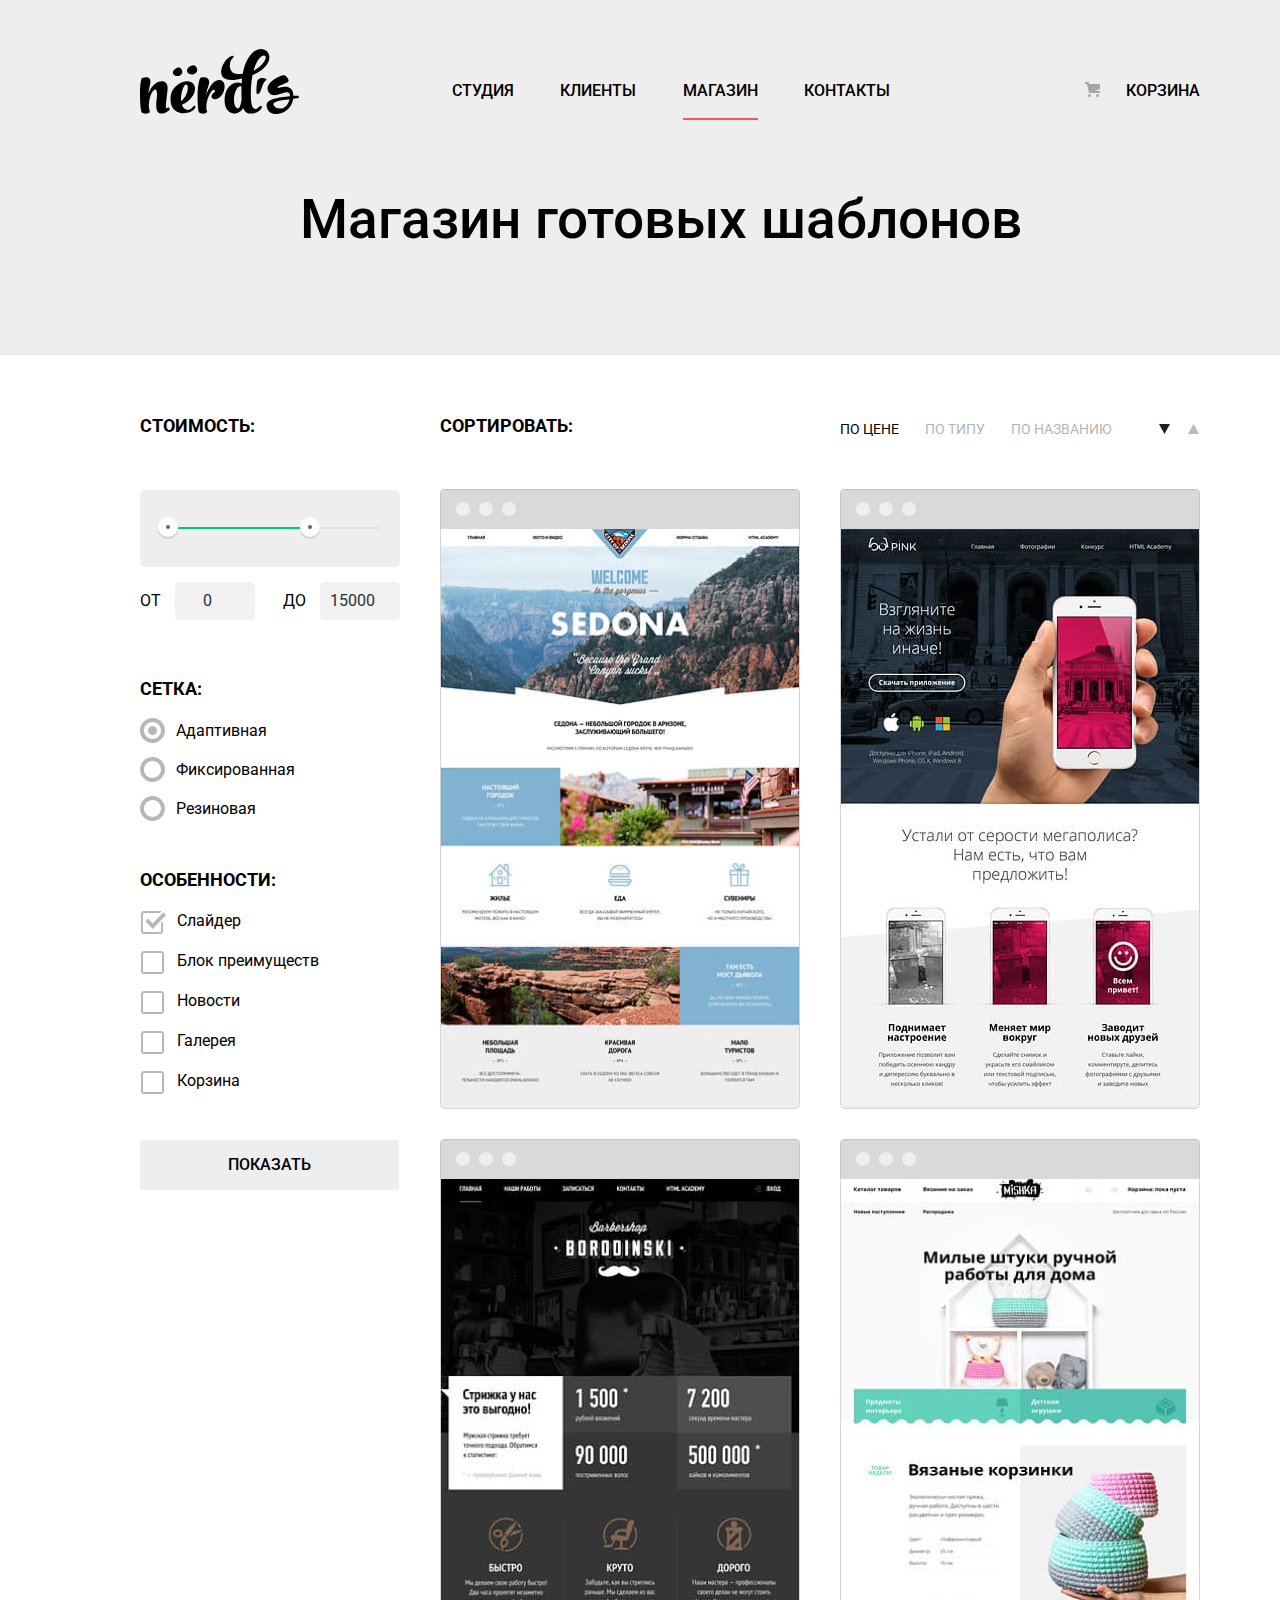
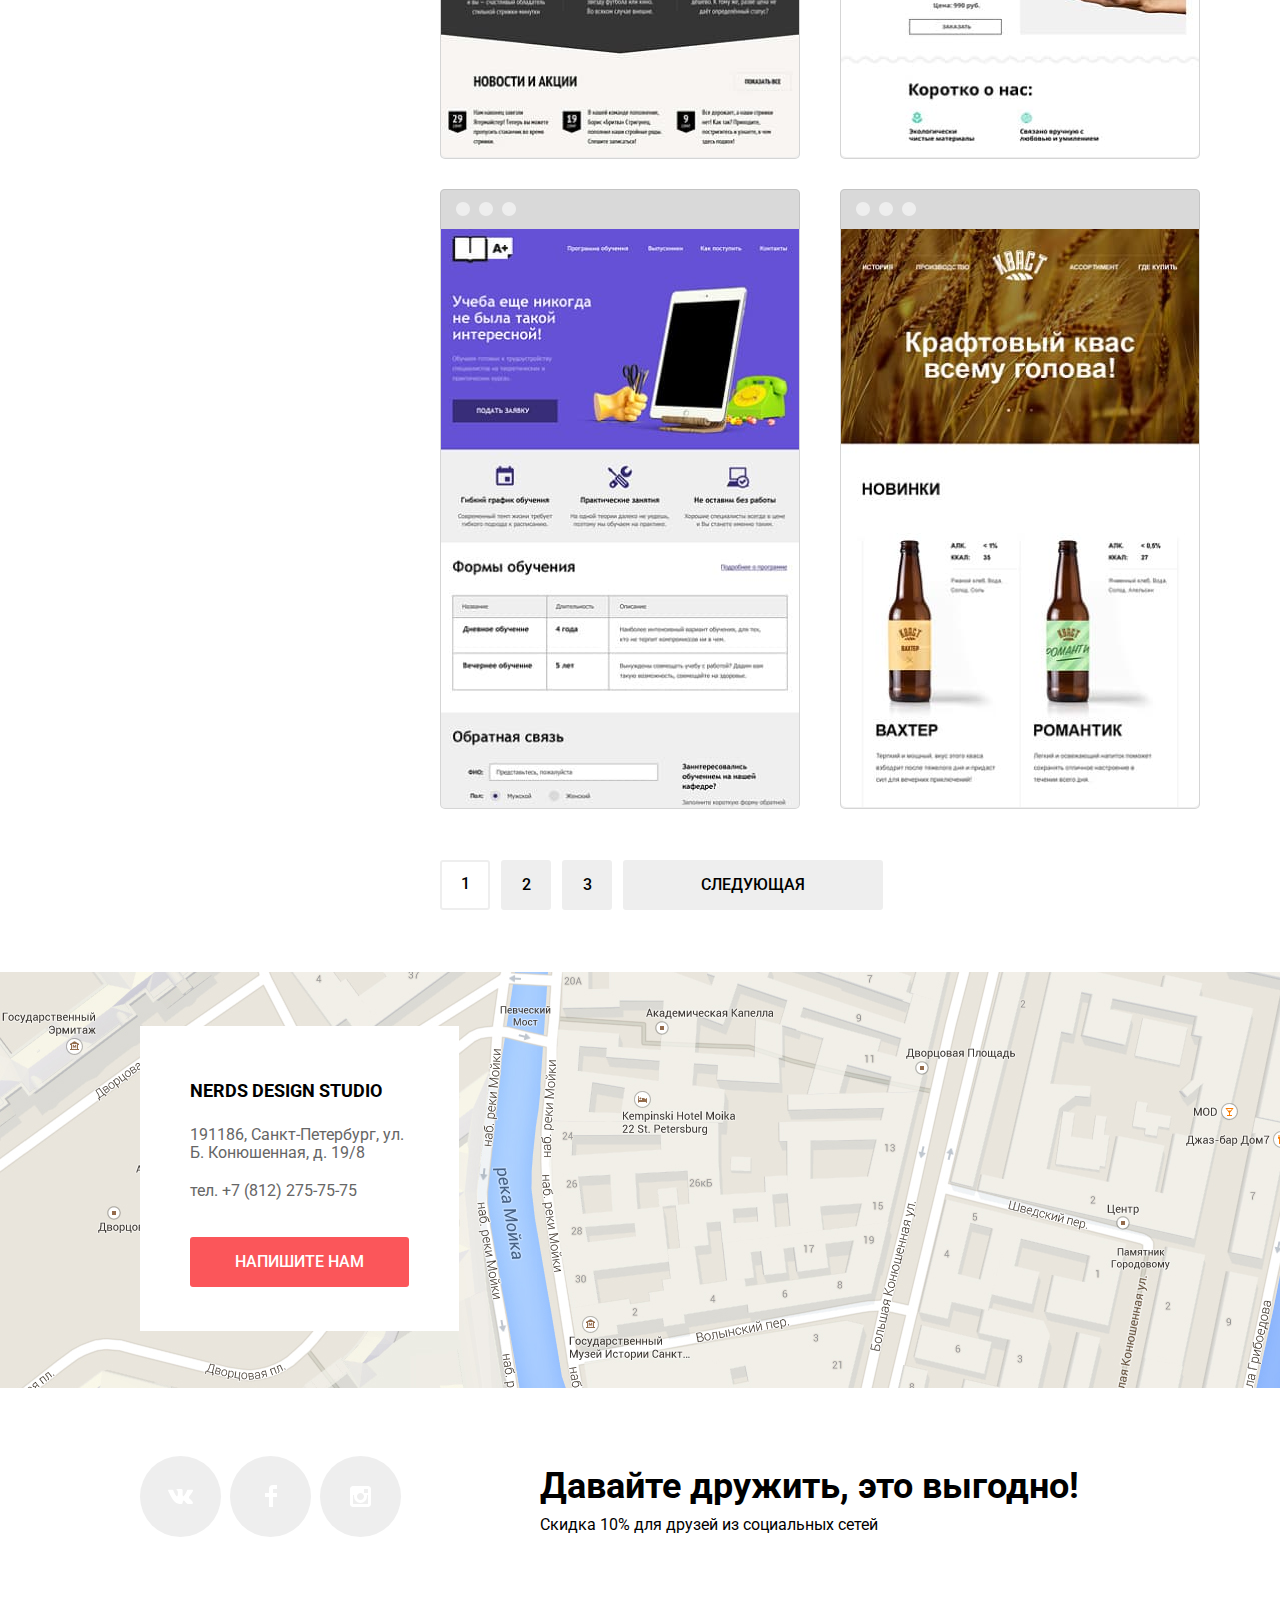
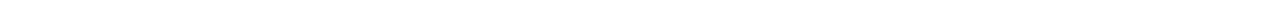
==== commit d4ee1e36: "8 Designed content" ====
--- a/catalog.html
+++ b/catalog.html
@@ -272,7 +272,8 @@
   <section class="map-section">
     <h2 class="visually-hidden">Карта</h2>
     <section>
-      <img alt="Карта" src="img/footer/map.png" width="1440" height="416">
+      <iframe src="https://www.google.com/maps/embed?pb=!1m18!1m12!1m3!1d1998.6037999040354!2d30.322010416394033!3d59.938716271971415!2m3!1f0!2f0!3f0!3m2!1i1024!2i768!4f13.1!3m3!1m2!1s0x4696310fca5ba729%3A0xea9c53d4493c879f!2sBolshaya+Konyushennaya+ul.%2C+19%2C+Sankt-Peterburg%2C+Russia%2C+191186!5e0!3m2!1sen!2s!4v1441888483426"
+              width="100%" height="416" allowfullscreen title="Офис компании по адресу ул. Большая Конюшенная 19/8, Санкт-Петербург"></iframe>
     </section>
     <div class="container">
       <section class="address-group">
@@ -292,7 +293,7 @@
   </section>
   <div class="container social-group">
     <section>
-      <ul class="social-links-group reset-list">
+      <ul class=" social-links-group reset-list">
         <li>
           <a class="social-link" href="#">
             <img class="social-img" src="img/footer/vk-icon.svg" alt="Вконтакте" width="26" height="15"/>
@@ -335,6 +336,7 @@
       <button class="form-grid-button button" type="submit">Отправить</button>
     </div>
   </form>
+  <button class="button--modal-close" type="button" aria-label="Закрыть"></button>
 </section>
 </body>
 </html>
--- a/css/style.css
+++ b/css/style.css
@@ -173,12 +173,11 @@
 }
 
 .site-navigation {
+  display: flex;
+  flex-wrap: wrap;
   margin-top: 27px;
   margin-right: 33px;
-  padding-top: 1px;
-  min-width: 438px;
-  display: flex;
-  flex-wrap: wrap;
+  width: 438px;
   justify-content: space-between;
 }
 
@@ -426,6 +425,16 @@
 
 .map-section {
   margin-top: 81px;
+  max-height: 416px;
+  background-image: url("../img/footer/map.png");
+}
+
+.map-section img {
+  display: block;
+}
+
+.map-section iframe {
+  border: none;
 }
 
 .map-section .container {
@@ -470,17 +479,45 @@
   left: 50%;
   top: 50%;
   transform: translate(-50%, -50%);
-  padding-top: 63px;
+  padding-top: 78px;
   padding-bottom: 87px;
   width: 960px;
   background-color: var(--white);
   box-shadow: 0 20px 40px rgba(0, 0, 0, 0.4);
 }
 
+.button--modal-close {
+  position: absolute;
+  top: 80px;
+  right: 90px;
+  width: 21px;
+  height: 21px;
+  border: 0;
+  cursor: pointer;
+  background-color: transparent;
+  border: none;
+  background-image: url("../img/footer/close-cross.svg");
+  opacity: 0.3;
+}
+
+.button--modal-close:hover {
+  opacity: 1;
+}
+
+.button--modal-close:active {
+  opacity: 0.1;
+  outline: none;
+  border: none;
+}
+
+.button--modal-close:focus {
+  outline: none;
+  border: none;
+}
+
 .sorting-subtitle--sort {
   grid-column-start: 2;
 }
-
 
 .sorting-links {
   padding-top: 6px;
@@ -650,7 +687,7 @@
 }
 
 .footer-title {
-  margin-top: 30px;
+  margin-top: 44px;
   margin-bottom: 0;
   font-weight: bold;
   font-size: 36px;
@@ -662,10 +699,9 @@
   max-width: 761px;
   max-height: 443px;
   margin: auto;
-  padding-bottom: 80px;
   grid-template-columns: 1fr 1fr;
   column-gap: 40px;
-  row-gap: 37px;
+  row-gap: 30px;
 }
 
 .footer-discount-paragraph {
@@ -673,11 +709,12 @@
 }
 
 .form-legend {
-  grid-column-start: 1;
+  margin: 0;
+  margin-bottom: 25px;
+  grid-column: 1/-1;
   grid-row-start: 1;
   font-weight: bold;
   font-size: 45px;
-  line-height: 53px;
 }
 
 .form-grid-name {
@@ -697,12 +734,8 @@
 }
 
 .form-grid-button {
-  display: block;
   width: 259px;
-  border-radius: 3px;
-  margin-top: 12px;
-  grid-row-start: 4;
-  grid-column-start: 1;
+  margin-top: 17px;
 }
 
 .form-grid-button:focus {
@@ -727,8 +760,8 @@
 }
 
 .input-textarea {
-  padding-bottom: 63px;
-  padding-top: 14px;
+ min-height: 118px;
+  resize: none;
 }
 
 .sorting-subtitle {
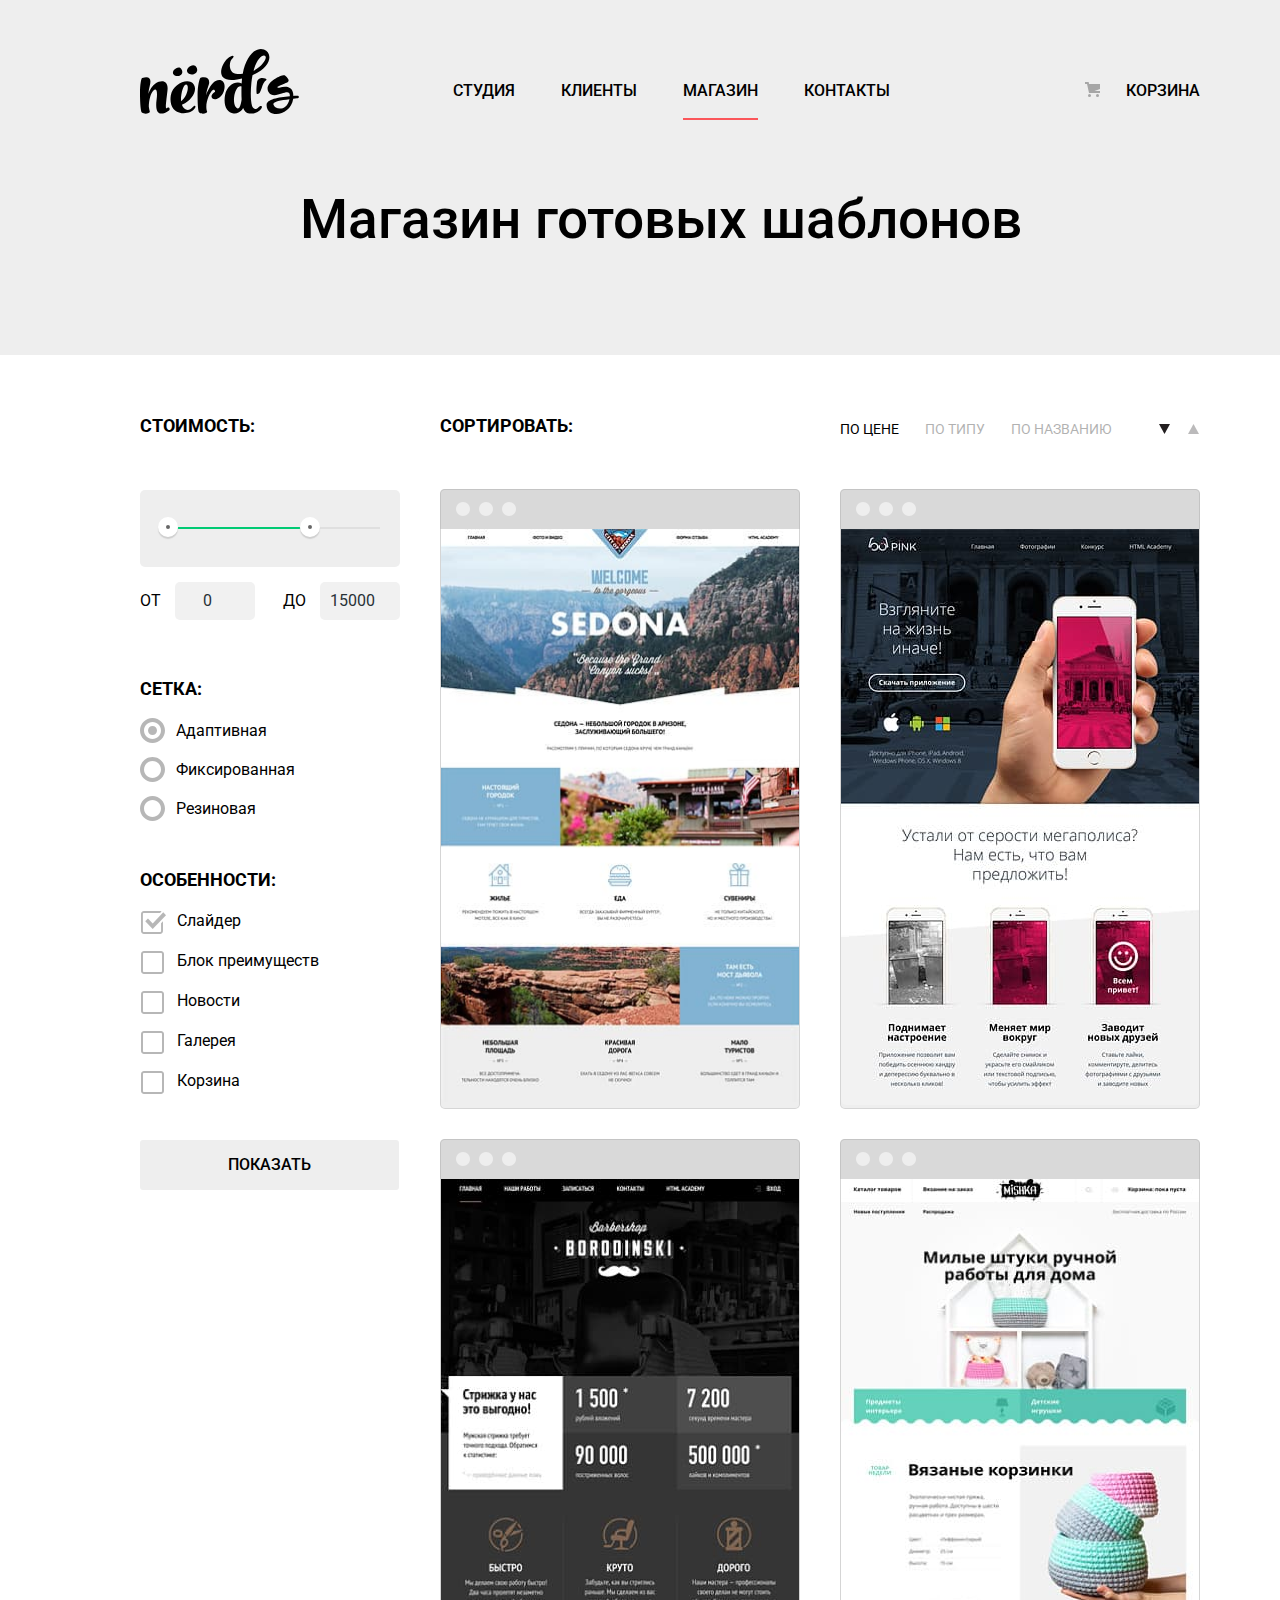
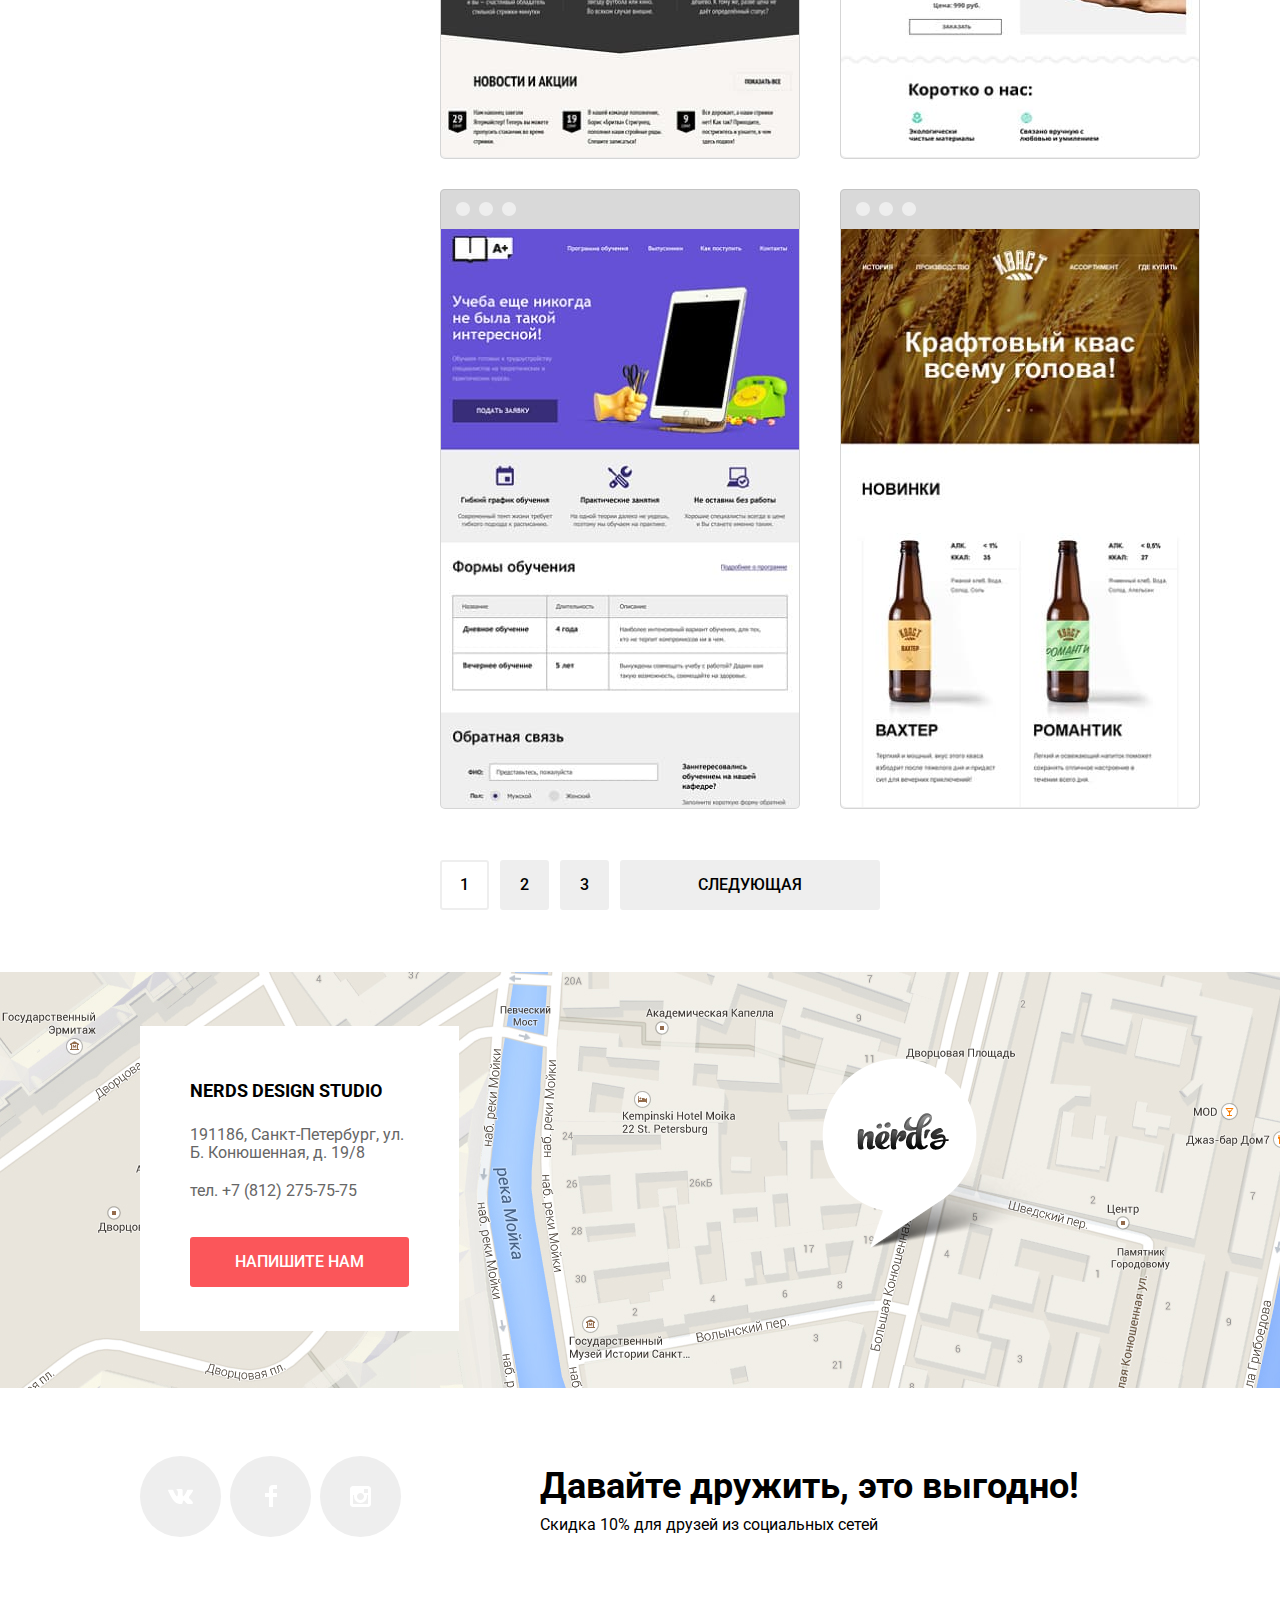
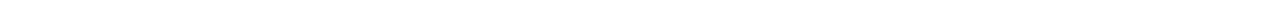
==== commit 08369929: "8 Designed content" ====
--- a/catalog.html
+++ b/catalog.html
@@ -112,7 +112,7 @@
           </fieldset>
           <fieldset class="fieldset-features fieldset-border--reset">
             <legend class="sorting-subtitle">Особенности:</legend>
-            <ul class=" features-input-list reset-list">
+            <ul class="features-input-list reset-list">
               <li>
                 <label class="check option">
                   <input class="check_input" name="slider" type="checkbox" checked>
@@ -155,7 +155,7 @@
       </section>
       <section class="grid-cards">
         <h2 class="visually-hidden">Карточки товаров</h2>
-        <ul class=" card-catalog reset-list">
+        <ul class="card-catalog reset-list">
           <li>
             <article class="card">
               <img class="card-img" alt="Сайт Седона за 9900₽" src="img/catalog/img-sedona.jpg" width="360"
@@ -273,7 +273,7 @@
     <h2 class="visually-hidden">Карта</h2>
     <section>
       <iframe src="https://www.google.com/maps/embed?pb=!1m18!1m12!1m3!1d1998.6037999040354!2d30.322010416394033!3d59.938716271971415!2m3!1f0!2f0!3f0!3m2!1i1024!2i768!4f13.1!3m3!1m2!1s0x4696310fca5ba729%3A0xea9c53d4493c879f!2sBolshaya+Konyushennaya+ul.%2C+19%2C+Sankt-Peterburg%2C+Russia%2C+191186!5e0!3m2!1sen!2s!4v1441888483426"
-              width="100%" height="416" allowfullscreen title="Офис компании по адресу ул. Большая Конюшенная 19/8, Санкт-Петербург"></iframe>
+              height="416" allowfullscreen title="Офис компании по адресу ул. Большая Конюшенная 19/8, Санкт-Петербург"></iframe>
     </section>
     <div class="container">
       <section class="address-group">
@@ -293,7 +293,7 @@
   </section>
   <div class="container social-group">
     <section>
-      <ul class=" social-links-group reset-list">
+      <ul class="social-links-group reset-list">
         <li>
           <a class="social-link" href="#">
             <img class="social-img" src="img/footer/vk-icon.svg" alt="Вконтакте" width="26" height="15"/>
@@ -336,7 +336,7 @@
       <button class="form-grid-button button" type="submit">Отправить</button>
     </div>
   </form>
-  <button class="button--modal-close" type="button" aria-label="Закрыть"></button>
+  <button class="button-modal-close" type="button" aria-label="Закрыть"></button>
 </section>
 </body>
 </html>
--- a/css/style.css
+++ b/css/style.css
@@ -176,9 +176,9 @@
   display: flex;
   flex-wrap: wrap;
   margin-top: 27px;
-  margin-right: 33px;
-  width: 438px;
-  justify-content: space-between;
+  margin-right: 28px;
+  width: 442px;
+  gap: 46px;
 }
 
 .site-navigation a,
@@ -429,16 +429,28 @@
   background-image: url("../img/footer/map.png");
 }
 
-.map-section img {
-  display: block;
-}
-
 .map-section iframe {
   border: none;
+  width: 100%;
 }
 
 .map-section .container {
   position: relative;
+}
+
+.map-section {
+  position: relative;
+}
+
+.address-group:before {
+  content: "";
+  position: absolute;
+  top: 32px;
+  left: 682px;
+  width: 231px;
+  height: 190px;
+  background-image: url(../img/footer/map-marker1.png);
+  background-repeat: no-repeat;
 }
 
 .address-group {
@@ -463,6 +475,7 @@
   margin-top: 16px;
   display: flex;
   gap: 9px;
+  flex-wrap: wrap;
 }
 
 .grid-catalog {
@@ -486,7 +499,7 @@
   box-shadow: 0 20px 40px rgba(0, 0, 0, 0.4);
 }
 
-.button--modal-close {
+.button-modal-close {
   position: absolute;
   top: 80px;
   right: 90px;
@@ -498,21 +511,16 @@
   border: none;
   background-image: url("../img/footer/close-cross.svg");
   opacity: 0.3;
-}
-
-.button--modal-close:hover {
-  opacity: 1;
-}
-
-.button--modal-close:active {
-  opacity: 0.1;
   outline: none;
   border: none;
 }
 
-.button--modal-close:focus {
-  outline: none;
-  border: none;
+.button-modal-close:hover {
+  opacity: 1;
+}
+
+.button-modal-close:active {
+  opacity: 0.1;
 }
 
 .sorting-subtitle--sort {
@@ -525,6 +533,7 @@
   display: flex;
   align-items: center;
   gap: 26px;
+  flex-wrap: wrap;
 }
 
 .sorting-link--descending {
@@ -585,6 +594,7 @@
   display: flex;
   gap: 11px;
   margin-top: 51px;
+  flex-wrap: wrap;
 }
 
 
@@ -1038,7 +1048,8 @@
 }
 
 .button-pagination {
-  width: 50px;
+  padding: 16px 20px;
+  width: min-content;
   color: var(--black);
   background-color: var(--gray);
 }
@@ -1053,20 +1064,20 @@
 }
 
 .button-pagination--active {
-  padding: 13px 0;
+  padding: 14px 18px;
   min-height: 50px;
   background-color: var(--white);
   border: 2px solid var(--gray);
 }
 
 .button-pagination--active:active {
-  padding: 15px 0;
+  padding: 16px 20px;
   box-shadow: inset 0 3px 0 rgba(0, 1, 1, 0.1);
   border: 0 solid var(--gray);
 }
 
 .button-pagination--active:hover {
-  padding: 15px 0;
+  padding: 16px 20px;
 }
 
 .button-pagination--next {
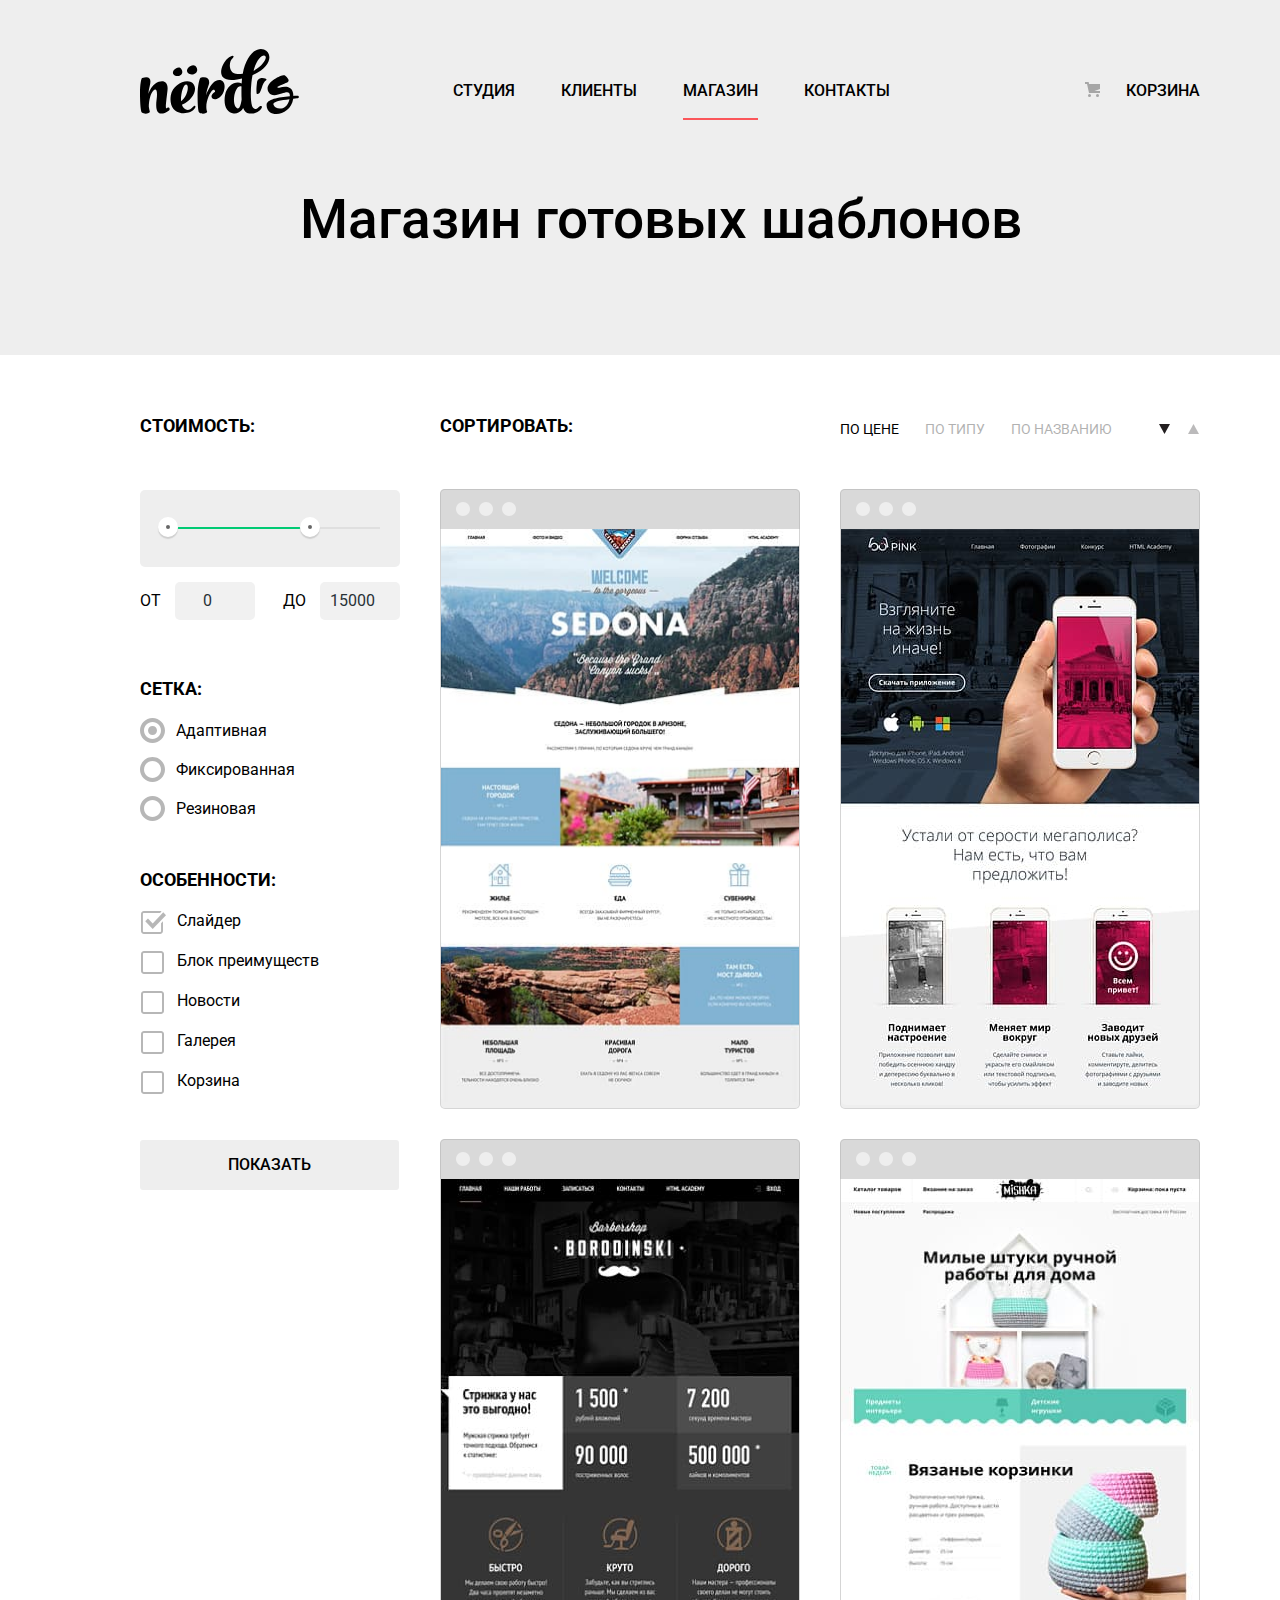
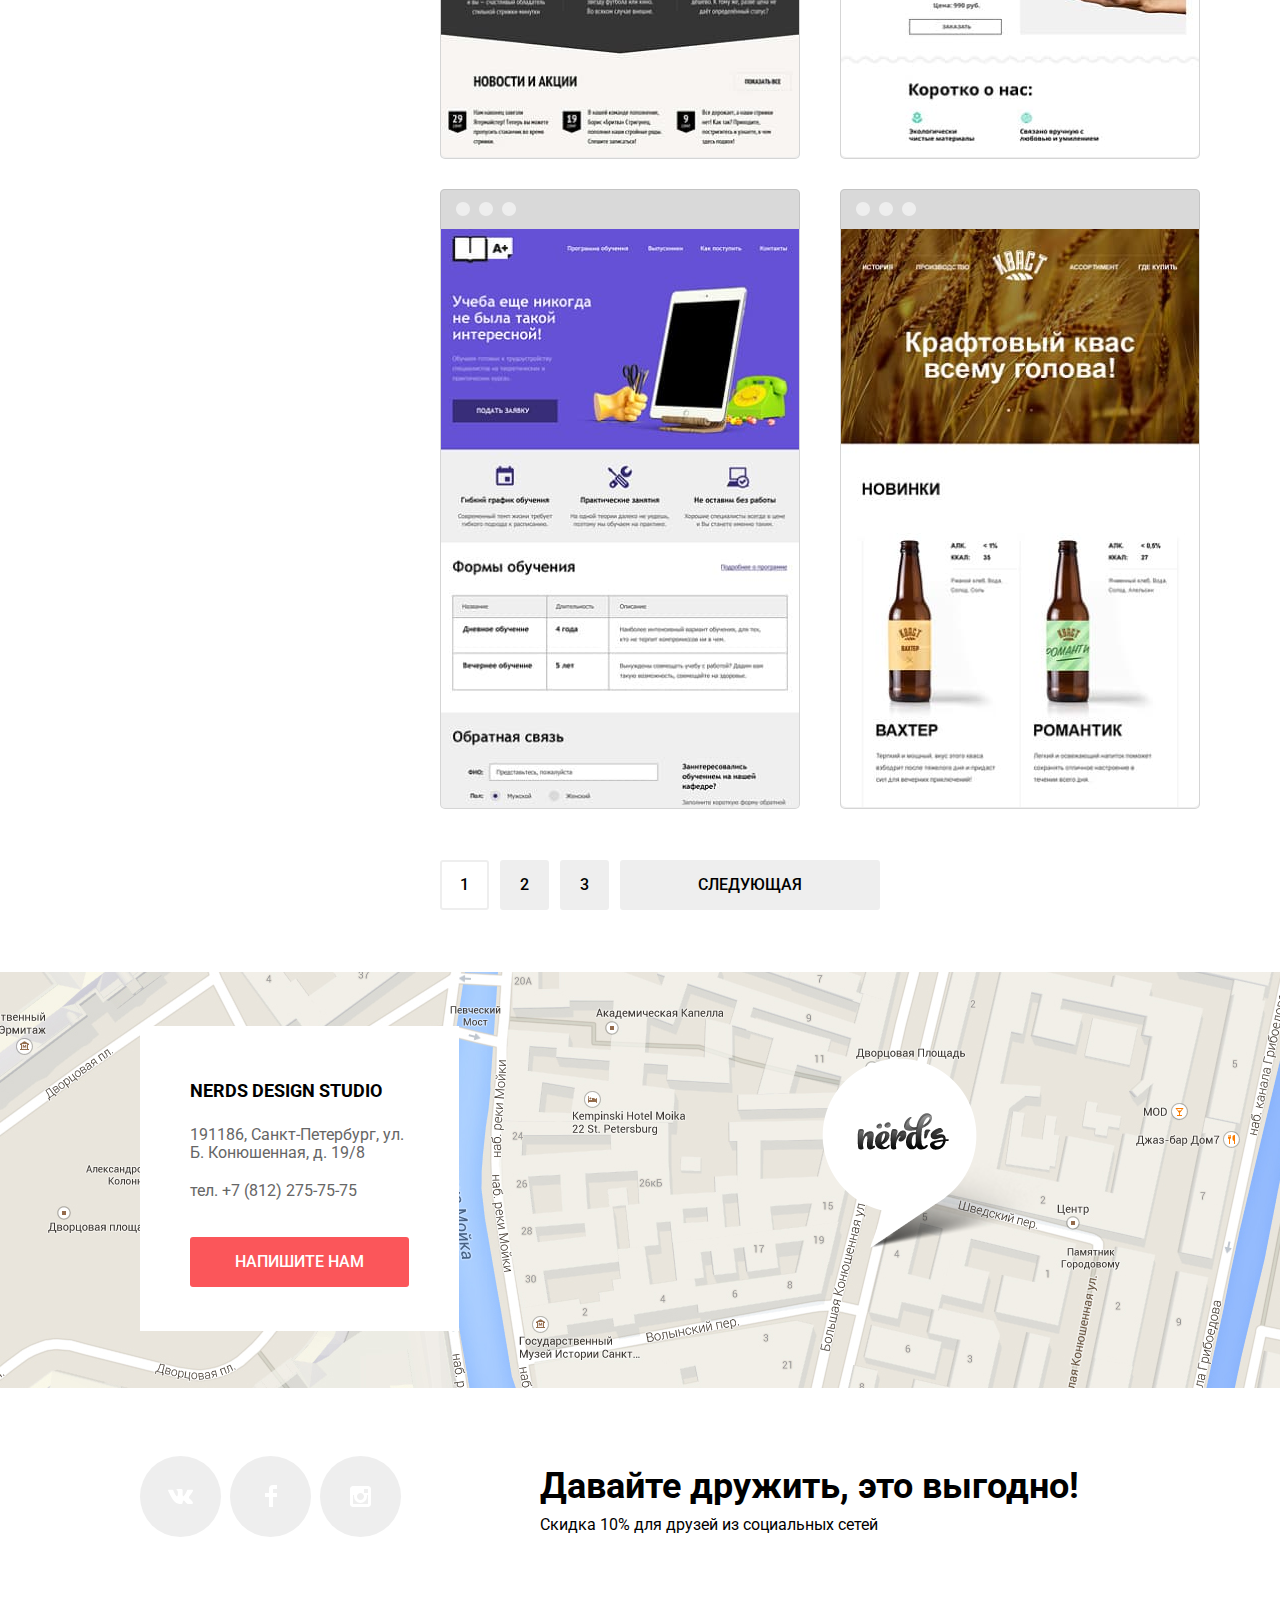
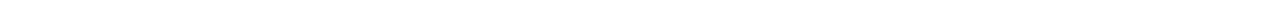
==== commit 3a0e7c17: "9 The animation is almost over" ====
--- a/catalog.html
+++ b/catalog.html
@@ -338,5 +338,6 @@
   </form>
   <button class="button-modal-close" type="button" aria-label="Закрыть"></button>
 </section>
+<script src="js/login.js"></script>
 </body>
 </html>
--- a/css/style.css
+++ b/css/style.css
@@ -419,7 +419,7 @@
   display: flex;
   padding: 41px 0;
   flex-wrap: wrap;
-  justify-content: space-around;
+  gap: 111px;
   align-items: center;
 }
 
@@ -427,6 +427,8 @@
   margin-top: 81px;
   max-height: 416px;
   background-image: url("../img/footer/map.png");
+  background-repeat: no-repeat;
+  background-position: center;
 }
 
 .map-section iframe {
@@ -497,6 +499,15 @@
   width: 960px;
   background-color: var(--white);
   box-shadow: 0 20px 40px rgba(0, 0, 0, 0.4);
+}
+
+.form-section--show {
+  display: block;
+  animation: bounce 0.6s;
+}
+
+.form-section--error {
+  animation: shake 0.6s;
 }
 
 .button-modal-close {
@@ -769,6 +780,19 @@
   border-radius: 3px;
 }
 
+.input-text:hover {
+  border: 2px solid #B4B9BB;
+}
+
+.input-text:focus {
+  border: 2px solid #000000;
+}
+
+.input-text:invalid {
+  border: 2px solid #E74246;
+  color: #E74246;
+}
+
 .input-textarea {
  min-height: 118px;
   resize: none;
@@ -867,8 +891,7 @@
 
 .button--cost {
   margin: auto auto 40px;
-  padding: 16px 72px;
-  width: 200px;
+  padding: 16px;
   border-radius: 3px;
 }
 
@@ -1213,3 +1236,45 @@
 *, *:before, *:after {
   box-sizing: border-box;
 }
+
+/*Animation*/
+
+@keyframes bounce {
+  0% {
+    transform: translate(-50%, -2000px);
+  }
+
+  70% {
+    transform: translate(-50%, 30px);
+  }
+
+  90% {
+    transform: translate(-50%, -10px);
+  }
+
+  100% {
+    transform: translate(-50%, 0);
+  }
+}
+
+@keyframes shake {
+  0%,
+  100% {
+    transform: translateX(0);
+  }
+
+  10%,
+  30%,
+  50%,
+  70%,
+  90% {
+    transform: translateX(-10px);
+  }
+
+  20%,
+  40%,
+  60%,
+  80% {
+    transform: translateX(10px);
+  }
+}
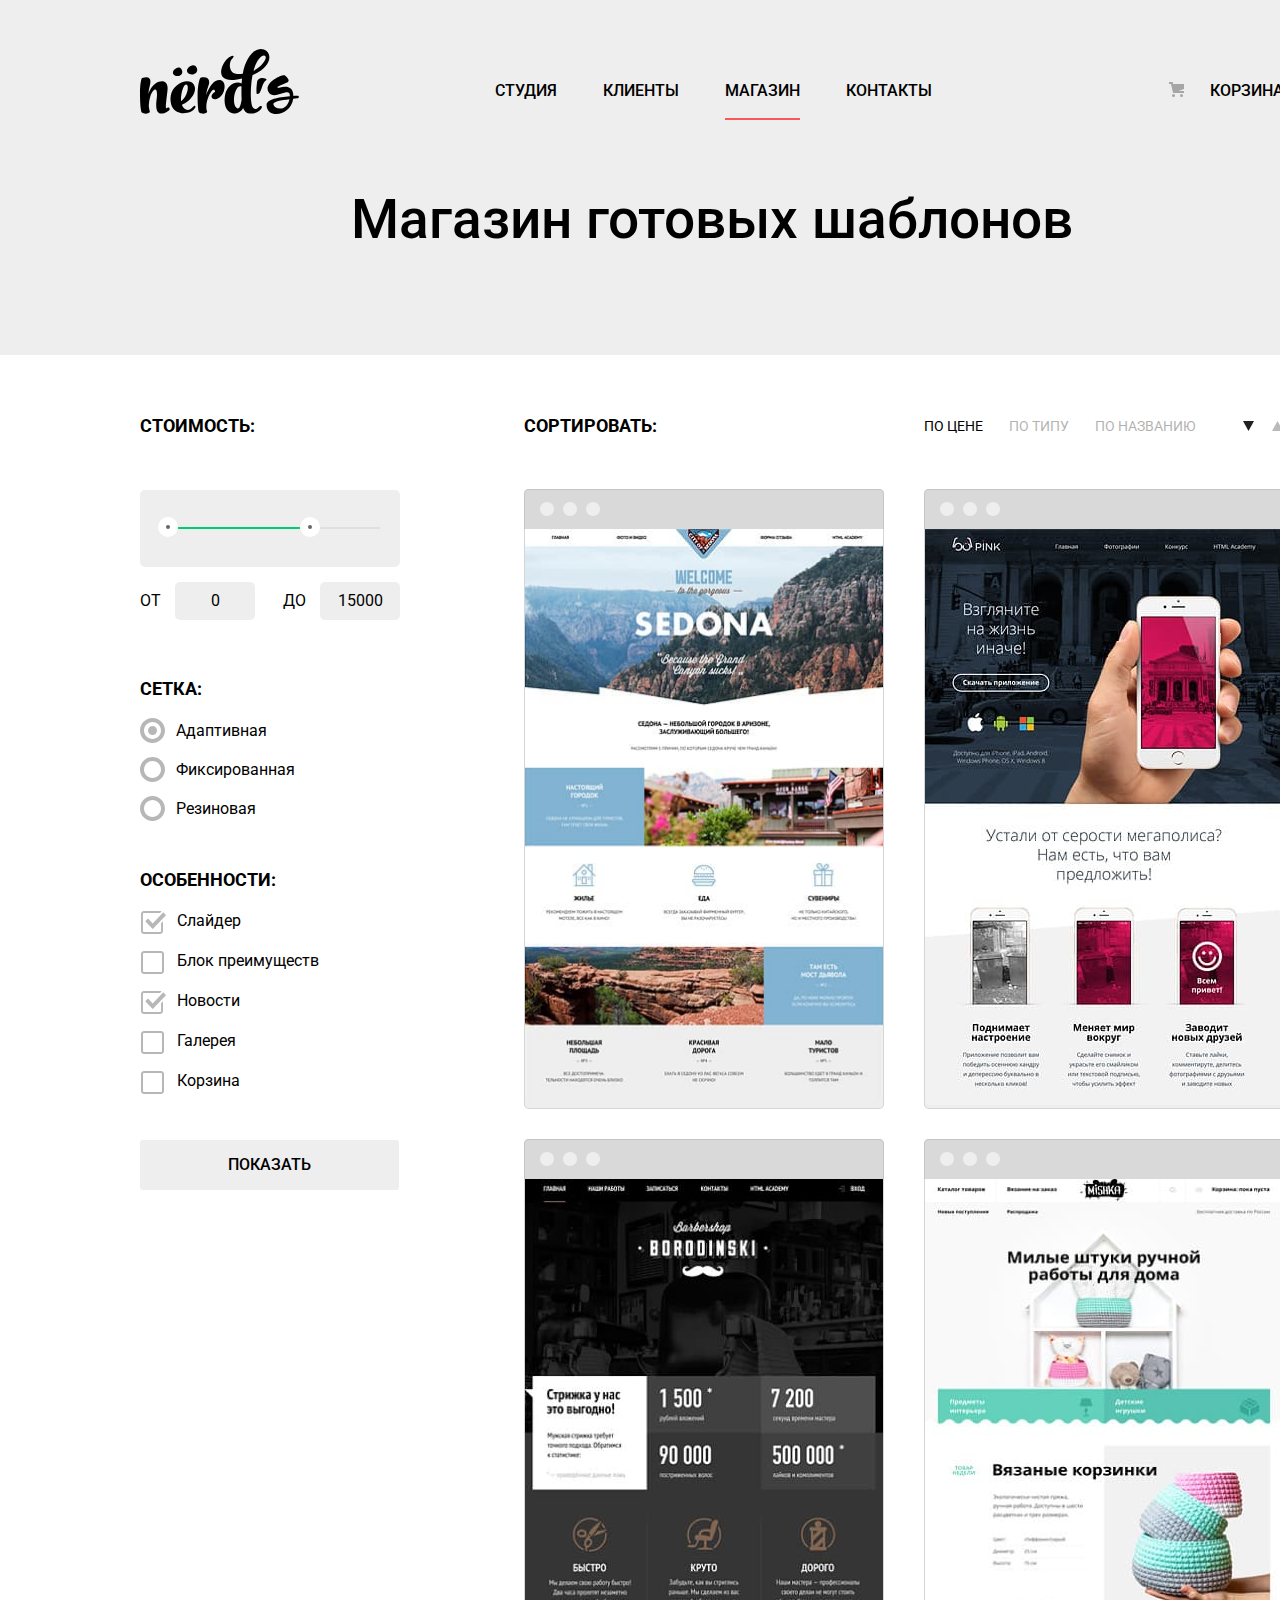
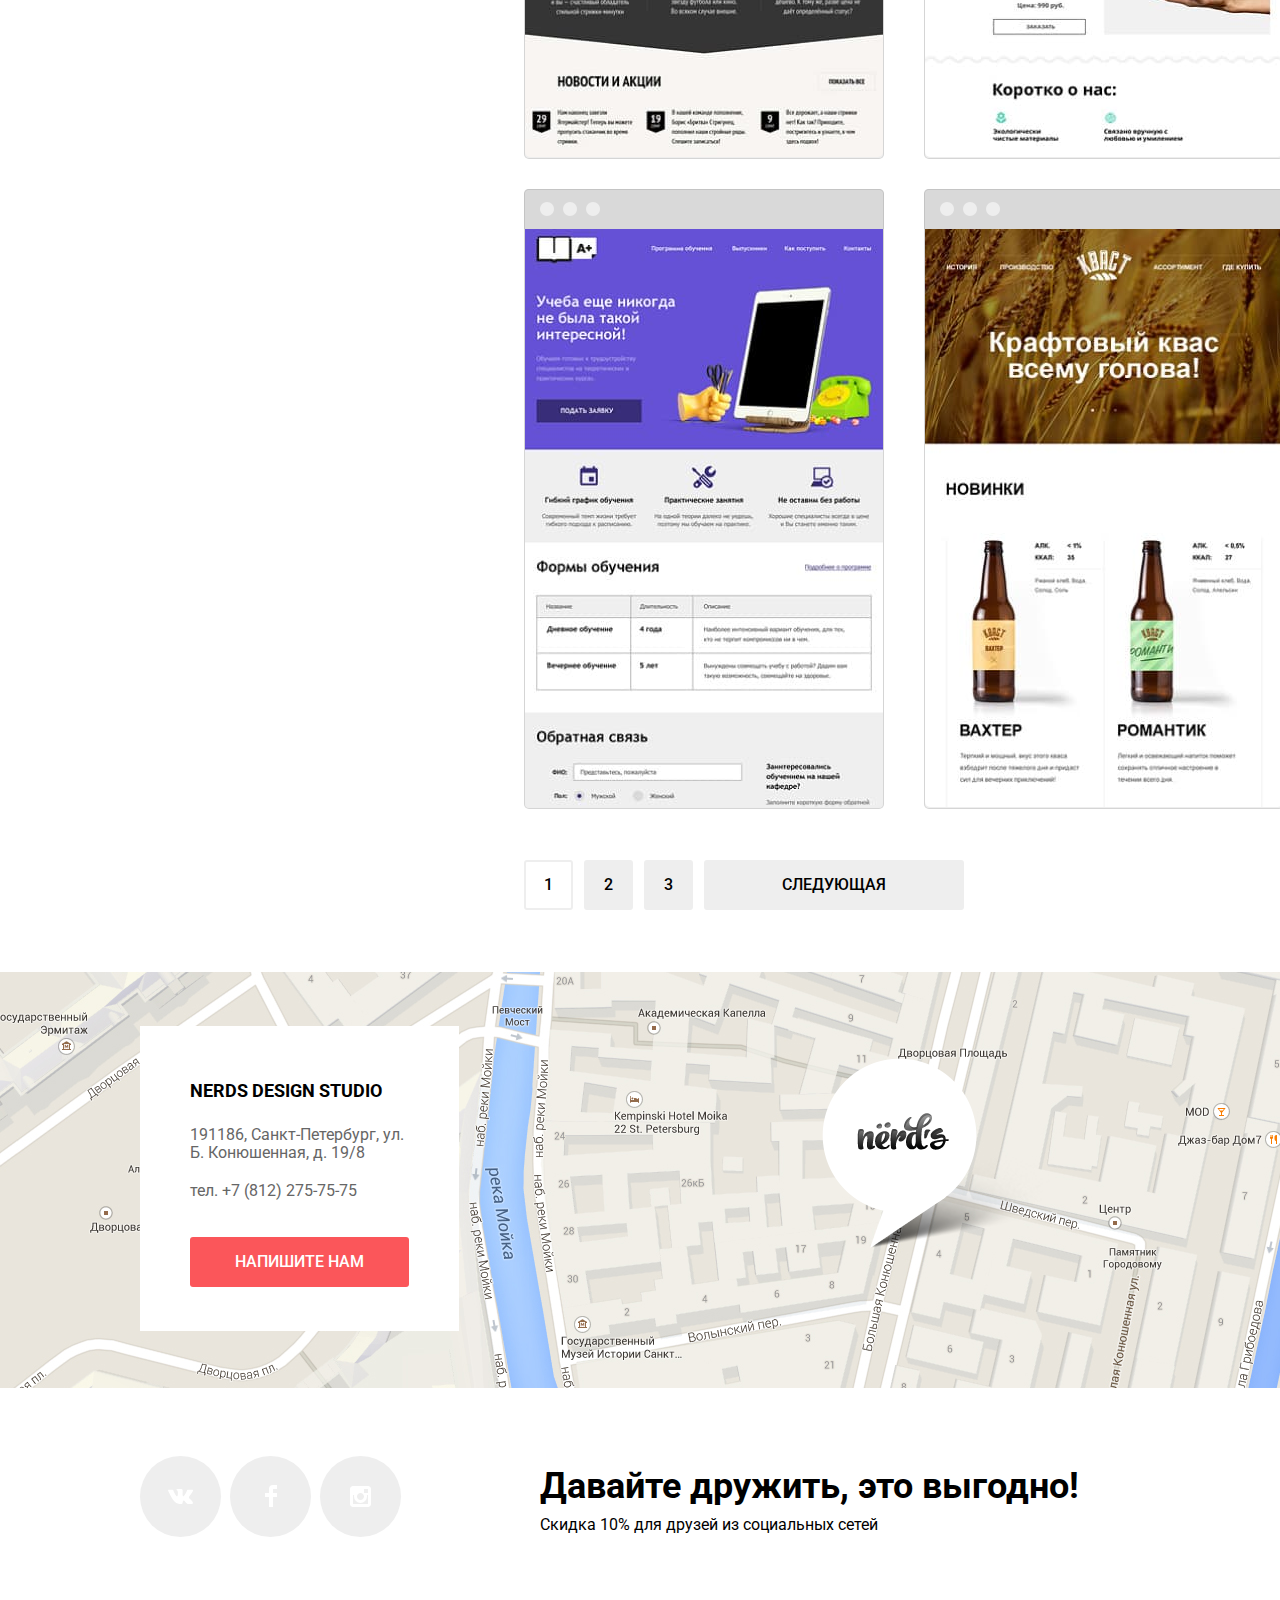
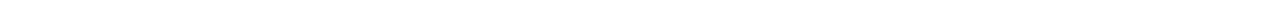
==== commit e966c383: "Merge pull request #11 from olga-kravchenko/master" ====
--- a/catalog.html
+++ b/catalog.html
@@ -4,8 +4,8 @@
   <meta charset="utf-8">
   <title>Каталог "Nerd's" Магазин готовых шаблонов</title>
   <link href="https://fonts.googleapis.com/css2?family=Roboto:wght@400;500;700&display=swap" rel="stylesheet">
-  <link href="css/normalize.css" rel="stylesheet">
-  <link href="css/style.css" rel="stylesheet">
+  <link href="css/norm.min.css" rel="stylesheet">
+  <link href="css/style.min.css" rel="stylesheet">
 </head>
 <body class="page-body">
 <header>
@@ -63,6 +63,7 @@
         </li>
       </ul>
       <section class="grid-section">
+        <h2 class="visually-hidden">Группа формы</h2>
         <form action="https://echo.htmlacademy.ru" method="post">
           <fieldset class="fieldset-cost fieldset-border--reset ">
             <legend class="sorting-subtitle cost">Стоимость:</legend>
@@ -71,8 +72,8 @@
                 <div class="scale">
                   <div class="bar"></div>
                 </div>
-                <div class="toggle toggle-min" tabindex="0"></div>
-                <div class="toggle toggle-max" tabindex="0"></div>
+                <div class="toggle toggle-min" aria-label="Минимальное значение цены" tabindex="0"></div>
+                <div class="toggle toggle-max" aria-label="Максимальное значение цены" tabindex="0"></div>
               </div>
               <div class="price-controls">
                 <label class="min-price">
@@ -129,7 +130,7 @@
               </li>
               <li>
                 <label class="check option">
-                  <input class="check_input" name="news" type="checkbox">
+                  <input class="check_input" name="news" type="checkbox" checked>
                   <span class="check-box"></span>
                   Новости
                 </label>
@@ -150,14 +151,15 @@
               </li>
             </ul>
           </fieldset>
-          <button class="button button--gray-show button-border--reset" type="submit">Показать</button>
+          <button class="button button--gray-show button-border--reset" type="submit" aria-label="Кнопка показать">Показать</button>
         </form>
       </section>
       <section class="grid-cards">
         <h2 class="visually-hidden">Карточки товаров</h2>
         <ul class="card-catalog reset-list">
           <li>
-            <article class="card">
+            <article class="card" tabindex="0">
+              <h3 class="visually-hidden">Карточка Седона</h3>
               <img class="card-img" alt="Сайт Седона за 9900₽" src="img/catalog/img-sedona.jpg" width="360"
                    height="576">
               <section class="card-info">
@@ -168,12 +170,13 @@
                   Информационный сайт <br>
                   для туристов
                 </p>
-                <a class="button button--cost" href="#">9 900 ₽</a>
-              </section>
-            </article>
-          </li>
-          <li>
-            <article class="card">
+                <a class="button button--cost" href="#" aria-label="Стоимость сайта">9 900 ₽</a>
+              </section>
+            </article>
+          </li>
+          <li>
+            <article class="card" tabindex="0">
+              <h3 class="visually-hidden">Карточка Пинк</h3>
               <img class="card-img" alt="Сайт Пинк за 9900₽" src="img/catalog/img-pink.jpg" width="358" height="576">
               <section class="card-info">
                 <a aria-label="Ссылка на покупку сайта Пинк за 9900₽" href="#">
@@ -183,12 +186,13 @@
                   Продуктовый лендинг
                   приложения для IOS и Android
                 </p>
-                <a class="button button--cost" href="#">9 900 ₽</a>
-              </section>
-            </article>
-          </li>
-          <li>
-            <article class="card">
+                <a class="button button--cost" href="#" aria-label="Стоимость сайта">9 900 ₽</a>
+              </section>
+            </article>
+          </li>
+          <li>
+            <article class="card" tabindex="0">
+              <h3 class="visually-hidden">Карточка Бородинский</h3>
               <img class="card-img" alt="Сайт Барбершоп Бородинский за 9900₽" src="img/catalog/img-barbershop.jpg"
                    width="358" height="578">
               <section class="card-info">
@@ -199,12 +203,13 @@
                   Сайт салона красоты.<br>
                   Для мужчин,да.
                 </p>
-                <a class="button button--cost" href="#">9 900 ₽</a>
-              </section>
-            </article>
-          </li>
-          <li>
-            <article class="card">
+                <a class="button button--cost" href="#" aria-label="Стоимость сайта">9 900 ₽</a>
+              </section>
+            </article>
+          </li>
+          <li>
+            <article class="card" tabindex="0">
+              <h3 class="visually-hidden">Карточка Мишка</h3>
               <img class="card-img" alt="Сайт Мишка за 9900₽" src="img/catalog/img-mishka.jpg" width="358" height="578">
               <section class="card-info">
                 <a aria-label="Ссылка на покупку сайта Мишка за 9900₽" href="#">
@@ -214,12 +219,13 @@
                   Интернет-магазин <br>
                   вязаных игрушек
                 </p>
-                <a class="button button--cost" href="#">9 900 ₽</a>
-              </section>
-            </article>
-          </li>
-          <li>
-            <article class="card">
+                <a class="button button--cost" href="#" aria-label="Стоимость сайта">9 900 ₽</a>
+              </section>
+            </article>
+          </li>
+          <li>
+            <article class="card" tabindex="0">
+              <h3 class="visually-hidden">Карточка А плюс</h3>
               <img class="card-img" alt="Сайт А плюс за 9900₽" src="img/catalog/img-aplus.jpg" width="358" height="578">
               <section class="card-info">
                 <a aria-label="Ссылка на покупку сайта А плюс за 9900₽" href="#">
@@ -229,12 +235,13 @@
                   Лендинг курсов повышения
                   квалификации
                 </p>
-                <a class="button button--cost" href="#">9 900 ₽</a>
-              </section>
-            </article>
-          </li>
-          <li>
-            <article class="card">
+                <a class="button button--cost" href="#" aria-label="Стоимость сайта">9 900 ₽</a>
+              </section>
+            </article>
+          </li>
+          <li>
+            <article class="card" tabindex="0">
+              <h3 class="visually-hidden">Карточка Кваст</h3>
               <img class="card-img" alt="Сайт Кваст за 9900₽" src="img/catalog/img-kvast.jpg" width="358" height="578">
               <section class="card-info">
                 <a aria-label="Ссылка на покупку сайта Кваст за 9900₽" href="#">
@@ -244,7 +251,7 @@
                   Промо-сайт производителя
                   крафтового кваса
                 </p>
-                <a class="button button--cost" href="#">9 900 ₽</a>
+                <a class="button button--cost" href="#" aria-label="Стоимость сайта">9 900 ₽</a>
               </section>
             </article>
           </li>
@@ -253,16 +260,16 @@
       <h2 class="visually-hidden">Страницы</h2>
       <ul class="pagination reset-list">
         <li>
-          <a class="button button-pagination button-pagination--active">1</a>
-        </li>
-        <li>
-          <a class="button button-pagination" href="#">2</a>
-        </li>
-        <li>
-          <a class="button button-pagination" href="#">3</a>
-        </li>
-        <li>
-          <a class="button button-pagination button-pagination--next" href="#">Следующая</a>
+          <a class="button button-pagination button-pagination--active" aria-label="Страница первая">1</a>
+        </li>
+        <li>
+          <a class="button button-pagination" href="#" aria-label="Страница вторая">2</a>
+        </li>
+        <li>
+          <a class="button button-pagination" href="#" aria-label="Страница третья">3</a>
+        </li>
+        <li>
+          <a class="button button-pagination button-pagination--next" href="#" aria-label="Страница следующая">Следующая</a>
         </li>
       </ul>
     </div>
@@ -271,10 +278,9 @@
 <footer>
   <section class="map-section">
     <h2 class="visually-hidden">Карта</h2>
-    <section>
-      <iframe src="https://www.google.com/maps/embed?pb=!1m18!1m12!1m3!1d1998.6037999040354!2d30.322010416394033!3d59.938716271971415!2m3!1f0!2f0!3f0!3m2!1i1024!2i768!4f13.1!3m3!1m2!1s0x4696310fca5ba729%3A0xea9c53d4493c879f!2sBolshaya+Konyushennaya+ul.%2C+19%2C+Sankt-Peterburg%2C+Russia%2C+191186!5e0!3m2!1sen!2s!4v1441888483426"
-              height="416" allowfullscreen title="Офис компании по адресу ул. Большая Конюшенная 19/8, Санкт-Петербург"></iframe>
-    </section>
+    <iframe class="iframe-map"
+            src="https://www.google.com/maps/embed?pb=!1m18!1m12!1m3!1d1998.6037999040354!2d30.322010416394033!3d59.938716271971415!2m3!1f0!2f0!3f0!3m2!1i1024!2i768!4f13.1!3m3!1m2!1s0x4696310fca5ba729%3A0xea9c53d4493c879f!2sBolshaya+Konyushennaya+ul.%2C+19%2C+Sankt-Peterburg%2C+Russia%2C+191186!5e0!3m2!1sen!2s!4v1441888483426"
+            aria-label="Офис компании по адресу ул. Большая Конюшенная 19/8, Санкт-Петербург" allowfullscreen tabindex="0"></iframe>
     <div class="container">
       <section class="address-group">
         <h3 class="title-address">Nerds design studio</h3>
@@ -293,6 +299,7 @@
   </section>
   <div class="container social-group">
     <section>
+      <h2 class="visually-hidden">Социальные сети</h2>
       <ul class="social-links-group reset-list">
         <li>
           <a class="social-link" href="#">
@@ -318,16 +325,17 @@
   </div>
 </footer>
 <section class="form-section">
-  <form action="https://echo.htmlacademy.ru" method="post">
+  <form class="write-to-us-form" action="https://echo.htmlacademy.ru" method="post">
     <div class="form-grid">
-      <h1 class="form-legend">Напишите нам</h1>
+      <h2 class="form-legend">Напишите нам</h2>
       <label class="input-label">
         Ваше имя
-        <input class="input-text" type="text" name="name" placeholder="Имя Фамилия">
+        <input class="input-text input-text--name" type="text" name="name" placeholder="Имя Фамилия" minlength="1">
       </label>
       <label class="input-label">
         Ваш email:
-        <input class="input-text" type="email" name="e-mail" placeholder="email@example.com">
+        <input class="input-text input-text--email" type="email" name="e-mail" placeholder="email@example.com"
+        >
       </label>
       <label class="form-grid-text input-label">
         Текст письма:
@@ -338,6 +346,6 @@
   </form>
   <button class="button-modal-close" type="button" aria-label="Закрыть"></button>
 </section>
-<script src="js/login.js"></script>
+<script src="js/form.min.js"></script>
 </body>
 </html>
--- a/css/norm.min.css
+++ b/css/norm.min.css
@@ -0,0 +1,2 @@
+/*! normalize.css v8.0.1 | MIT License | github.com/necolas/normalize.css */
+html{line-height:1.15;-webkit-text-size-adjust:100%}body{margin:0}details,main{display:block}h1{font-size:2em;margin:.67em 0}hr{box-sizing:content-box;height:0;overflow:visible}code,kbd,pre,samp{font-family:monospace,monospace;font-size:1em}a{background-color:transparent}abbr[title]{border-bottom:none;text-decoration:underline dotted}b,strong{font-weight:bolder}small{font-size:80%}sub,sup{font-size:75%;line-height:0;position:relative;vertical-align:baseline}sub{bottom:-.25em}sup{top:-.5em}img{border-style:none}button,input,optgroup,select,textarea{font-family:inherit;font-size:100%;line-height:1.15;margin:0}button,input{overflow:visible}button,select{text-transform:none}[type=button],[type=reset],[type=submit],button{-webkit-appearance:button}[type=button]::-moz-focus-inner,[type=reset]::-moz-focus-inner,[type=submit]::-moz-focus-inner,button::-moz-focus-inner{border-style:none;padding:0}[type=button]:-moz-focusring,[type=reset]:-moz-focusring,[type=submit]:-moz-focusring,button:-moz-focusring{outline:1px dotted ButtonText}fieldset{padding:.35em .75em .625em}legend{color:inherit;display:table;max-width:100%;white-space:normal}progress{vertical-align:baseline}textarea{overflow:auto}[type=checkbox],[type=radio],legend{box-sizing:border-box;padding:0}[type=number]::-webkit-inner-spin-button,[type=number]::-webkit-outer-spin-button{height:auto}[type=search]{-webkit-appearance:textfield;outline-offset:-2px}[type=search]::-webkit-search-decoration{-webkit-appearance:none}::-webkit-file-upload-button{-webkit-appearance:button;font:inherit}summary{display:list-item}[hidden],template{display:none}
--- a/css/style.min.css
+++ b/css/style.min.css
@@ -0,0 +1 @@
+@-webkit-keyframes bounce{0%{-webkit-transform:translate(-50%,-2000px);transform:translate(-50%,-2000px)}70%{-webkit-transform:translate(-50%,30px);transform:translate(-50%,30px)}90%{-webkit-transform:translate(-50%,-10px);transform:translate(-50%,-10px)}to{-webkit-transform:translate(-50%,0);transform:translate(-50%,0)}}@keyframes bounce{0%{-webkit-transform:translate(-50%,-2000px);transform:translate(-50%,-2000px)}70%{-webkit-transform:translate(-50%,30px);transform:translate(-50%,30px)}90%{-webkit-transform:translate(-50%,-10px);transform:translate(-50%,-10px)}to{-webkit-transform:translate(-50%,0);transform:translate(-50%,0)}}@-webkit-keyframes shake{0%,to{-webkit-transform:translate(-50%,-50%);transform:translate(-50%,-50%)}10%,30%,50%,70%,90%{-webkit-transform:translate(-51%,-50%);transform:translate(-51%,-50%)}20%,40%,60%,80%{-webkit-transform:translate(-49%,-50%);transform:translate(-49%,-50%)}}@keyframes shake{0%,to{-webkit-transform:translate(-50%,-50%);transform:translate(-50%,-50%)}10%,30%,50%,70%,90%{-webkit-transform:translate(-51%,-50%);transform:translate(-51%,-50%)}20%,40%,60%,80%{-webkit-transform:translate(-49%,-50%);transform:translate(-49%,-50%)}}:root{--gray: #EEEEEE;--gray-hover: #DFDFDF;--gray-active: #D5D5D5;--dark-gray: #666666;--black: #000000;--coral: #FB565A;--coral-hover: #E74246;--coral-active: #D7373B;--green: #00CA74;--green-hover: #00BC6C;--green-active: #00AA62;--yellow: #EFC849;--yellow-hover: #EAB534;--yellow-active: #E5A722;--white: #FFFFFF}body{margin:0;padding:0;min-width:1180px;font-family:"Roboto","Arial",sans-serif;font-size:16px;line-height:24px}img{max-width:100%;height:auto}.page{height:100%}.main-header-logo{margin-bottom:7px;width:159px;height:65px}.page-body{min-height:100%;display:-ms-grid;display:grid;-ms-grid-rows:-webkit-min-content 1fr -webkit-min-content;-ms-grid-rows:min-content 1fr min-content;grid-template-rows:-webkit-min-content 1fr -webkit-min-content;grid-template-rows:min-content 1fr min-content;-ms-flex-line-pack:start;align-content:start}.visually-hidden{position:absolute;width:1px;height:1px;margin:-1px;padding:0;white-space:nowrap;-webkit-clip-path:inset(100%);clip-path:inset(100%);clip:rect(0 0 0 0);overflow:hidden;border:0}input[type=number]::-webkit-inner-spin-button,input[type=number]::-webkit-outer-spin-button{-webkit-appearance:none;margin:0}input[type=number]{-moz-appearance:textfield}input[type=number]:focus,input[type=number]:hover{-moz-appearance:number-input}a{color:var(--black);text-decoration:none}.header-nav,.promo-block,.promo-title-gray{background-color:var(--gray)}.reset-list{margin:0;padding:0;list-style:none}.container{max-width:1440px;margin:0 auto;padding:0 140px}.button,.header-nav{font-weight:500;text-transform:uppercase}.button{display:block;padding:16px;width:200px;font-size:16px;line-height:18px;color:var(--white);text-align:center;background-color:var(--coral);border-radius:3px;border:0;cursor:pointer}.button:hover{background-color:var(--coral-hover)}.button:active{background-color:var(--coral-active);color:rgba(255,255,255,.3);outline:0}.header-nav{line-height:30px;color:var(--black)}.header-nav .container{display:-webkit-box;display:-ms-flexbox;display:flex;-webkit-box-pack:justify;-ms-flex-pack:justify;justify-content:space-between;-webkit-box-align:center;-ms-flex-align:center;align-items:center;padding-top:48px}.header-nav a:hover{color:var(--coral)}.header-nav a:active{color:var(--black);opacity:.3}.promo-block{padding-bottom:79px;padding-top:73px}.slider-buttons{position:absolute;top:239px;left:678px;display:-webkit-box;display:-ms-flexbox;display:flex;gap:16px}.slider-buttons button{width:18px;height:18px;background-color:var(--white);border-radius:50%;cursor:pointer;border:0}.slider-button{position:relative}.slider-button:before{content:"";display:none;position:absolute;top:5px;left:5px;width:8px;height:8px;background-color:transparent;border:2px solid var(--gray-active);border-radius:50%}.card-navigation a,.site-navigation a,.slider-button--active:before{display:block}.site-navigation{display:-webkit-box;display:-ms-flexbox;display:flex;-ms-flex-wrap:wrap;flex-wrap:wrap;margin-top:27px;margin-right:28px;width:442px;gap:46px}.card-navigation{padding-top:14px}.card-navigation .card-link{position:relative;padding-left:50px}.card-link::before{position:absolute;top:6px;left:9px;content:"";width:15px;height:15px;background-image:url(../img/header/cart-icon.svg)}.client-group section,.container .info-about-us,.map-section .container,.promo-block .container{position:relative}.nav-link--active{padding-bottom:12px;border-bottom:2px solid var(--coral)}.promo-title-gray{margin-bottom:41px}.promo-title{margin:0;width:523px;font-weight:500;font-size:55px;line-height:55px}.promo-title--catalog{padding-top:72px;padding-bottom:108px;width:1144px;text-align:center}.promo-paragraph{margin-top:26px;margin-bottom:39px;width:400px}.promo-slider-1,.promo-slider-2,.promo-slider-3{display:none;position:relative}.promo-slider-1::after,.promo-slider-2::after,.promo-slider-3::after{position:absolute;top:-78px;left:398px;content:"";width:891px;height:431px;background-image:url(../img/index/nerds-index-slide1.png);background-repeat:no-repeat;background-position:0 0}.promo-slider-2::after,.promo-slider-3::after{background-image:url(../img/index/nerds-index-slide2.png)}.promo-slider-3::after{background-image:url(../img/index/nerds-index-slide3.png)}.promo-slider--active{display:block}.button--learn-more{width:241px}.section-category{margin-top:80px;padding-bottom:73px}.category-block{display:-ms-grid;display:grid;-ms-grid-columns:300px 100px 300px 100px 300px;grid-template-columns:repeat(3,300px);gap:100px}.category{position:relative;padding-top:152px}.application-img:before,.presentation-img:before,.website-img:before{content:"";position:absolute;top:0;height:146px;width:300px;background-image:url(../img/index/illustration-1.jpg)}.application-img:before,.presentation-img:before{background-image:url(../img/index/illustration-2.jpg)}.presentation-img:before{background-image:url(../img/index/illustration-3.jpg)}.paragraph-about-us::before{content:"";position:absolute;left:0;top:10px;height:3px;width:23px;background-color:var(--coral)}.info-about-us{display:-ms-grid;display:grid;-ms-grid-columns:652px 142px 360px;grid-template-columns:652px 360px;-webkit-column-gap:142px;-moz-column-gap:142px;column-gap:142px;margin-top:71px}.info-about-us::before{content:"";position:absolute;top:-66px;height:2px;width:1158px;background-color:var(--gray)}.client-section{margin-top:58px;border-bottom:2px solid var(--gray);border-top:2px solid var(--gray)}.client-link--borodinski::after,.client-link--htmlacademy::after,.client-link--pink::after{content:"";position:absolute;top:63px;height:52px;width:2px;background-color:var(--gray)}.client-link--htmlacademy::after{left:279px}.client-link--borodinski::after{left:579px}.client-link--pink::after{left:879px}.statistics-group{margin-top:30px;margin-right:1px;padding-left:7px;padding-right:7px;display:-ms-grid;display:grid;-ms-grid-columns:1fr 8px 1fr 8px 1fr;grid-template-columns:1fr 1fr 1fr;gap:8px}.client-group{position:relative;display:-webkit-box;display:-ms-flexbox;display:flex;padding:42px 4px;-ms-flex-wrap:wrap;flex-wrap:wrap;-webkit-column-gap:111px;-moz-column-gap:111px;column-gap:111px;-webkit-box-align:center;-ms-flex-align:center;align-items:center}.client-link--htmlacademy{margin-left:22px}.map-section{margin-top:81px;max-height:416px;background-image:url(../img/footer/map.png);background-color:var(--gray);background-repeat:no-repeat;background-position:center}.map-section iframe{border:0;width:100%}.iframe-map{width:100%;height:416px}.map-section{position:relative}.address-group:before{content:"";position:absolute;top:32px;left:682px;width:231px;height:190px;background-image:url(../img/footer/map-marker1.png);background-repeat:no-repeat}.address-group{width:319px;position:absolute;left:140px;bottom:64px;padding:50px 32px 44px 50px;background-color:var(--white)}.social-group{margin-top:36px;margin-bottom:57px;display:-ms-grid;display:grid;-ms-grid-columns:261px 139px 1fr;grid-template-columns:261px 1fr;gap:139px;-webkit-box-align:center;-ms-flex-align:center;align-items:center}.social-links-group{margin-top:16px;display:-webkit-box;display:-ms-flexbox;display:flex;gap:9px;-ms-flex-wrap:wrap;flex-wrap:wrap}.grid-catalog{display:-ms-grid;display:grid;-ms-grid-columns:auto 40px 360px 40px 360px;grid-template-columns:auto 360px 360px;-ms-grid-rows:(auto)[3];grid-template-rows:repeat(3,auto);-webkit-column-gap:40px;-moz-column-gap:40px;column-gap:40px;margin-bottom:-19px}.grid-catalog>:nth-child(1){-ms-grid-row:1;-ms-grid-column:1}.grid-catalog>:nth-child(2){-ms-grid-row:1;-ms-grid-column:3}.grid-catalog>:nth-child(3){-ms-grid-row:1;-ms-grid-column:5}.grid-catalog>:nth-child(4){-ms-grid-row:2;-ms-grid-column:1}.grid-catalog>:nth-child(5){-ms-grid-row:2;-ms-grid-column:3}.grid-catalog>:nth-child(6){-ms-grid-row:2;-ms-grid-column:5}.grid-catalog>:nth-child(7){-ms-grid-row:3;-ms-grid-column:1}.grid-catalog>:nth-child(8){-ms-grid-row:3;-ms-grid-column:3}.grid-catalog>:nth-child(9){-ms-grid-row:3;-ms-grid-column:5}.form-section{display:none;position:fixed;left:50%;top:50%;-webkit-transform:translate(-50%,-50%);-ms-transform:translate(-50%,-50%);transform:translate(-50%,-50%);padding-top:78px;padding-bottom:87px;width:960px;background-color:var(--white);-webkit-box-shadow:0 20px 40px rgba(0,0,0,.4);box-shadow:0 20px 40px rgba(0,0,0,.4)}.form-section--show{display:block;-webkit-animation:bounce .6s;animation:bounce .6s}.form-section--error{-webkit-animation:shake .6s;animation:shake .6s}.button-modal-close{position:absolute;top:80px;right:90px;width:21px;height:21px;cursor:pointer;background-color:transparent;border:0;background-image:url(../img/footer/close-cross.svg);opacity:.3;outline:0}.button-modal-close:hover,.card:hover::before{opacity:1}.button-modal-close:active{opacity:.1}.sorting-subtitle--sort{-ms-grid-column:2;grid-column-start:2}.sorting-links{padding-top:0;-ms-grid-column:3;grid-column-start:3;display:-webkit-box;display:-ms-flexbox;display:flex;-webkit-box-align:center;-ms-flex-align:center;align-items:center;gap:26px;-ms-flex-wrap:wrap;flex-wrap:wrap}.sorting-link--descending{margin-left:21px}.sorting-link--increase{margin-left:15px}.grid-section{grid-row:1/-1;padding-top:15px}.fieldset-border--reset{border:0;margin:0;padding:0}.grid-cards{margin-top:33px;grid-column:2/-1;-ms-grid-row:2;grid-row-start:2}.card-catalog{display:-ms-grid;display:grid;-ms-grid-columns:auto 40px auto;grid-template-columns:auto auto;gap:30px 40px}.card::before{content:"";position:absolute;top:-1px;left:-1px;width:360px;height:40px;background-image:url(../img/catalog/browser.svg);background-repeat:no-repeat;background-position:0 0;opacity:.12}.card:hover{-webkit-box-shadow:0 6px 15px rgba(0,1,1,.25);box-shadow:0 6px 15px rgba(0,1,1,.25)}.pagination{-ms-grid-column:2;grid-column-start:2;-ms-grid-column-span:-3;grid-column-end:-1;display:-webkit-box;display:-ms-flexbox;display:flex;gap:11px;margin-top:51px;-ms-flex-wrap:wrap;flex-wrap:wrap}.button--category{width:159px}.category-title{text-transform:uppercase;font-size:24px;line-height:30px;margin-top:19px;margin-bottom:15px}.category-paragraph{max-width:260px;margin-bottom:33px}.slogan-about-us{margin-top:11px;margin-bottom:33px;font-weight:500;font-size:45px;line-height:45px}.title-about-us{margin-top:40px;margin-bottom:0;font-size:16px;line-height:24px;font-style:normal;font-weight:700;text-transform:uppercase}.paragraph-about-us{position:relative;margin-top:23px;padding-bottom:1px;padding-left:36px}.image-benefits{margin-top:-7px}.title-about-us--statistic{margin-top:14px;margin-left:22px}.statistics{margin-bottom:0;margin-top:0;font-weight:700;font-size:45px;line-height:64px}.percent{font-size:26px;line-height:40px}.statistics-description{margin-top:12px;padding-right:18px;font-size:16px;line-height:18px}.text-contact{margin-top:20px;max-width:214px;font-size:16px;line-height:18px;text-decoration:none;font-style:normal;color:var(--dark-gray)}.title-address{margin:0;font-weight:700;font-size:18px;line-height:30px;text-transform:uppercase}.contact-number{margin-top:18px}.button--write-to-us{margin-top:37px;width:219px}.footer-title{margin-top:44px;margin-bottom:0;font-weight:700;font-size:36px;line-height:36px}.form-grid{display:-ms-grid;display:grid;max-width:761px;max-height:443px;margin:auto;-ms-grid-columns:1fr 40px 1fr;grid-template-columns:1fr 1fr;-webkit-column-gap:40px;-moz-column-gap:40px;column-gap:40px;row-gap:30px}.footer-discount-paragraph{margin-top:9px}.form-legend{margin:0 0 25px;grid-column:1/-1;-ms-grid-row:1;grid-row-start:1;font-weight:700;font-size:45px}.form-grid-email,.form-grid-name{-ms-grid-column:1;grid-column-start:1;-ms-grid-row:2;grid-row-start:2}.form-grid-email{-ms-grid-column:2;grid-column-start:2}.form-grid-text{-ms-grid-row:3;grid-row-start:3;-ms-grid-column:1;grid-column-start:1;-ms-grid-column-span:2;grid-column-end:3}.form-grid-button{width:259px;margin-top:17px}.form-grid-button:focus{border:var(--green)}.input-label,.input-text{font-size:16px;line-height:18px}.input-label{display:-webkit-box;display:-ms-flexbox;display:flex;-webkit-box-orient:vertical;-webkit-box-direction:normal;-ms-flex-direction:column;flex-direction:column;font-weight:700}.input-text{margin-top:10px;padding:14px;border:2px solid var(--gray);border-radius:3px}.input-text:hover{border:2px solid var(--gray-hover)}.input-text:focus{border:2px solid var(--black)}.input-text:invalid{border:2px solid var(--coral);color:var(--coral)}.input-textarea{min-height:118px;resize:none}.sorting-subtitle{font-weight:700;font-size:18px;line-height:30px;text-transform:uppercase}.sorting-link{text-transform:uppercase;font-size:14px;line-height:18px;opacity:.3}.sorting-link:hover{opacity:.6}.sorting-link--active,.sorting-link:active{opacity:1}.grid-item{font-size:16px;line-height:19px}.catalog-subtitle{margin:0;font-weight:700;font-size:18px;line-height:30px;text-transform:uppercase;color:var(--black)}.catalog-subtitle:hover{color:var(--coral)}.catalog-subtitle:active{color:var(--gray-active)}.card,.card-info{background-color:var(--gray)}.card{position:relative;margin:auto;max-height:620px;border:1px solid rgba(0,0,0,.1);border-radius:5px}.card-info{display:none;position:absolute;left:0;bottom:0;-webkit-box-orient:vertical;-webkit-box-direction:normal;-ms-flex-direction:column;flex-direction:column;-webkit-box-align:center;-ms-flex-align:center;align-items:center;padding:28px 57px 44px;width:358px;border-radius:3px}.card:hover .card-info{display:-webkit-box;display:-ms-flexbox;display:flex}.card:focus-within .card-info{display:-webkit-box;display:-ms-flexbox;display:flex}.card-img{border-radius:5px;padding-top:39px}.card-paragraph{margin:0;padding-top:12px;padding-bottom:32px;max-width:250px;text-align:center;font-size:16px;line-height:18px;color:var(--dark-gray)}.button--cost{padding:16px;border-radius:3px}.cost-list{font-size:16px;line-height:22px;text-transform:uppercase}.number-price::-webkit-inner-spin-button,.number-price::-webkit-outer-spin-button{-webkit-appearance:none;margin:0}.number-price[type=number]{-moz-appearance:textfield}.range-filter{width:260px;margin-top:49px}.range-controls{position:relative;height:41px;margin-bottom:15px;padding:37px 20px 40px;background-color:var(--gray);border-radius:5px}.range-controls .scale{height:2px;background:var(--gray-hover)}.range-controls .toggle{position:absolute;top:27px;left:18px;width:20px;height:20px;padding:0;border:8px solid var(--white);background-color:var(--dark-gray);border-radius:50%;-webkit-box-shadow:0 2px 1px 0 var(--gray);box-shadow:0 2px 1px 0 var(--gray);cursor:pointer}.range-controls .toggle-min{left:18px}.range-controls .toggle-max{left:160px}.range-controls .bar{width:70%;height:2px;background:var(--green)}.price-controls label{text-transform:uppercase}.price-controls{display:-webkit-box;display:-ms-flexbox;display:flex;-webkit-box-pack:justify;-ms-flex-pack:justify;justify-content:space-between}.price-controls input{width:80px;padding:10px;margin-left:10px;text-align:center;color:var(--black);border:0;border-radius:5px;background:var(--gray);font-family:inherit;font-size:inherit}.fieldset-grid{margin-top:54px}.grid-title{display:-ms-grid;display:grid;gap:20px;margin-top:17px;margin-left:19px;font-size:16px;line-height:19px}.fieldset-features{margin-top:47px}.button--gray-show{color:var(--black);background-color:var(--gray);margin-top:50px;width:259px}.features-input-checkbox:disabled+.features-label,.features-item:disabled,.grid-input-radio:disabled+.grid-label{color:rgba(0,0,0,.3)}.features-input-list{padding-top:16px;padding-left:20px;display:-ms-grid;display:grid;gap:21px;font-size:16px;line-height:19px}.button--cost:active{color:#fff}.button--green{background-color:var(--green)}.button--yellow{background-color:var(--yellow)}.button--gray,.button-pagination{color:var(--black);background-color:var(--gray)}.button--gray-show:hover,.button-pagination:hover{color:var(--black);background-color:var(--gray-hover)}.button--gray-show:active,.button-pagination:active{background-color:var(--gray-hover);-webkit-box-shadow:inset 0 3px 0 rgba(0,1,1,.1);box-shadow:inset 0 3px 0 rgba(0,1,1,.1)}.button-pagination:active{color:var(--black);border:0 solid var(--gray)}.button--gray-show:active{color:rgba(0,0,0,.3)}.button-pagination{padding:16px 20px;width:-webkit-min-content;width:-moz-min-content;width:min-content}.button--gray-show:active,.button-pagination:hover{border:0 solid var(--gray)}.button-pagination--active{padding:14px 18px;min-height:50px;background-color:var(--white);border:2px solid var(--gray)}.button-pagination--active:active{padding:16px 20px;-webkit-box-shadow:inset 0 3px 0 rgba(0,1,1,.1);box-shadow:inset 0 3px 0 rgba(0,1,1,.1);border:0 solid var(--gray)}.button-pagination--active:hover{padding:16px 20px}.button-pagination--next{width:260px}.radio{position:relative;padding-left:13px}.check input,.radio input{appearance:none;-webkit-appearance:none;-moz-appearance:none}.radio-button{position:absolute;top:-3px;left:-19px;width:25px;height:25px;background-image:url(../img/catalog/radio-off.svg);background-repeat:no-repeat;opacity:.4}.radio input:checked+.radio-button{background-image:url(../img/catalog/radio-on.svg)}.radio input:hover+.radio-button{opacity:1}.radio input:disabled+.radio-button{opacity:.1}.check_input:focus+.check-box,.radio input:focus+.radio-button{outline:3px solid var(--coral)}.check{position:relative;padding-left:13px}.check-box{position:absolute;left:-19px;width:26px;height:23px;background-image:url(../img/catalog/checkbox-off.svg);background-repeat:no-repeat;opacity:.4}.check input:checked+.check-box{background-image:url(../img/catalog/checkbox-on.svg)}.check input:hover+.check-box,.client-link:hover{opacity:1}.check input:disabled+.check-box{opacity:.1}.client-link{opacity:.2}.client-link:active{opacity:.1}.social-link{width:81px;height:81px;display:-webkit-box;display:-ms-flexbox;display:flex;-webkit-box-align:center;-ms-flex-align:center;align-items:center;-webkit-box-pack:center;-ms-flex-pack:center;justify-content:center;background-color:var(--gray);border-radius:50%}.social-link:hover{background-color:var(--coral)}.social-link:active{background-color:var(--coral-active)}.social-link:active .social-img{opacity:.3}.button--yellow:hover{background-color:var(--yellow-hover)}.button--yellow:active{background-color:var(--yellow-active)}.button--green:hover{background-color:var(--green-hover)}.button--green:active{background-color:var(--green-active)}*,:after,:before{-webkit-box-sizing:border-box;box-sizing:border-box}
